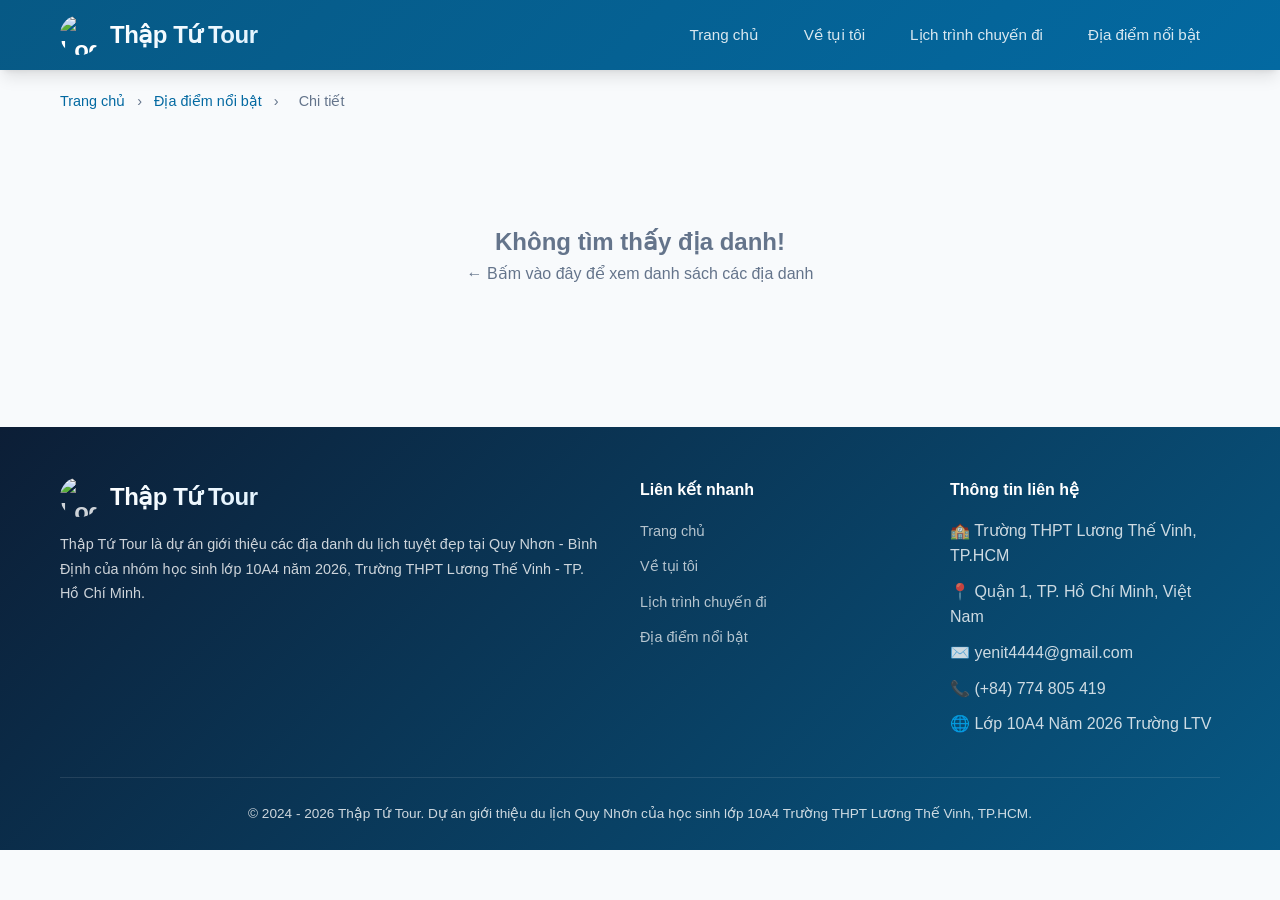
==== tour-detail.html @ 3e5df719 "feat(ui): restore exact original 104tour.vercel.app ocean landing page" ====
<!DOCTYPE html>
<html lang="vi">
<head>
  <meta charset="UTF-8">
  <meta name="viewport" content="width=device-width, initial-scale=1.0">
  <title>Thập Tứ Tour - Giới Thiệu Địa Danh Quy Nhơn</title>
  <link rel="icon" type="image/svg+xml" href="favicon.svg">
  <link rel="icon" type="image/png" href="logo.png">
  <link rel="stylesheet" href="css/style.css">
</head>
<body>

  <!-- ===== THANH TIẾN TRÌNH CUỘN TRANG ===== -->
  <div class="scroll-progress-bar" id="scrollProgress"></div>

  <!-- ===== CON TRỎ CHUỘT TƯƠNG TÁC (MAGIC CURSOR) ===== -->
  <div class="cursor-dot" id="cursorDot"></div>
  <div class="cursor-ring" id="cursorRing"></div>

  <!-- ===== HEADER ===== -->
  <header class="header">
    <div class="container">
      <a href="index.html" class="logo">
        <img src="logo.png" alt="Logo Thập Tứ Tour" class="logo-image">
        <span>Thập Tứ Tour</span>
      </a>
      <button class="hamburger" id="hamburger" aria-label="Menu">
        <span></span><span></span><span></span>
      </button>
      <nav class="nav" id="nav">
        <ul class="nav-list">
          <li><a href="index.html">Trang chủ</a></li>
          <li><a href="index.html#ve-tui-toi">Về tụi tôi</a></li>
          <li><a href="index.html#lich-trinh">Lịch trình chuyến đi</a></li>
          <li><a href="index.html#dia-diem">Địa điểm nổi bật</a></li>
        </ul>
      </nav>
    </div>
  </header>

  <!-- ===== BREADCRUMB ===== -->
  <div class="breadcrumb">
    <div class="container">
      <a href="index.html">Trang chủ</a>
      <span>›</span>
      <a href="index.html#dia-diem">Địa điểm nổi bật</a>
      <span>›</span>
      <span id="breadcrumbName">Chi tiết</span>
    </div>
  </div>

  <!-- ===== NỘI DUNG GIỚI THIỆU ĐỊA DANH ===== -->
  <article class="place-detail-article">
    <div class="container">
      <div id="tourDetailMain">
        <!-- Render bài viết giới thiệu bằng JS -->
      </div>
    </div>
  </article>

  <!-- ===== FOOTER ===== -->
  <footer class="footer">
    <div class="container">
      <div class="footer-grid">
        <div class="footer-about">
          <div class="logo">
            <img src="logo.png" alt="Logo Thập Tứ Tour" class="logo-image">
            <span>Thập Tứ Tour</span>
          </div>
          <p>
            Thập Tứ Tour là dự án giới thiệu các địa danh du lịch tuyệt đẹp tại Quy Nhơn - Bình Định của nhóm học sinh lớp 10A4 năm 2026, Trường THPT Lương Thế Vinh - TP. Hồ Chí Minh.
          </p>
        </div>
        <div>
          <h3>Liên kết nhanh</h3>
          <ul class="footer-links">
            <li><a href="index.html">Trang chủ</a></li>
            <li><a href="index.html#ve-tui-toi">Về tụi tôi</a></li>
            <li><a href="index.html#lich-trinh">Lịch trình chuyến đi</a></li>
            <li><a href="index.html#dia-diem">Địa điểm nổi bật</a></li>
          </ul>
        </div>
        <div>
          <h3>Thông tin liên hệ</h3>
          <ul class="footer-links">
            <li>🏫 Trường THPT Lương Thế Vinh, TP.HCM</li>
            <li>📍 Quận 1, TP. Hồ Chí Minh, Việt Nam</li>
            <li>✉️ yenit4444@gmail.com</li>
            <li>📞 (+84) 774 805 419</li>
            <li>🌐 Lớp 10A4 Năm 2026 Trường LTV</li>
          </ul>
        </div>
      </div>
      <div class="footer-bottom">
        <p>© 2024 - 2026 Thập Tứ Tour. Dự án giới thiệu du lịch Quy Nhơn của học sinh lớp 10A4 Trường THPT Lương Thế Vinh, TP.HCM.</p>
      </div>
    </div>
  </footer>

  <button class="back-to-top" id="backToTop">↑</button>

  <script src="js/tours.js"></script>
  <script src="js/main.js"></script>
</body>
</html>
---- css/style.css ----
/* ===================================================
   style.css - Giao diện website tour du lịch
   Tông màu: Xanh biển (#0369a1, #0ea5e9, #e0f2fe)
   Responsive: Mobile, Tablet, Desktop
   =================================================== */

/* === RESET & BASE === */
* {
  margin: 0;
  padding: 0;
  box-sizing: border-box;
}

:root {
  --primary: #0369a1;
  --primary-dark: #075985;
  --primary-light: #0ea5e9;
  --primary-bg: #e0f2fe;
  --accent: #f59e0b;
  --accent-hover: #d97706;
  --text: #1e293b;
  --text-light: #64748b;
  --white: #ffffff;
  --gray-50: #f8fafc;
  --gray-100: #f1f5f9;
  --gray-200: #e2e8f0;
  --gray-300: #cbd5e1;
  --shadow: 0 4px 6px -1px rgba(0,0,0,0.1), 0 2px 4px -2px rgba(0,0,0,0.1);
  --shadow-lg: 0 10px 15px -3px rgba(0,0,0,0.1), 0 4px 6px -4px rgba(0,0,0,0.1);
  --shadow-xl: 0 20px 25px -5px rgba(0,0,0,0.1), 0 8px 10px -6px rgba(0,0,0,0.1);
  --radius: 12px;
  --radius-sm: 8px;
  --transition: all 0.3s ease;
}

html {
  scroll-behavior: smooth;
}

body {
  font-family: 'Segoe UI', Tahoma, Geneva, Verdana, sans-serif;
  color: var(--text);
  background-color: var(--gray-50);
  line-height: 1.6;
}

a {
  text-decoration: none;
  color: inherit;
}

img {
  max-width: 100%;
  display: block;
}

.container {
  max-width: 1200px;
  margin: 0 auto;
  padding: 0 20px;
}

/* === HEADER === */
.header {
  background: linear-gradient(135deg, var(--primary-dark), var(--primary));
  color: var(--white);
  position: sticky;
  top: 0;
  z-index: 1000;
  box-shadow: var(--shadow-lg);
}

.header .container {
  display: flex;
  justify-content: space-between;
  align-items: center;
  padding-top: 0;
  padding-bottom: 0;
  height: 70px;
}

.logo {
  display: flex;
  align-items: center;
  gap: 10px;
  font-size: 1.5rem;
  font-weight: 800;
  letter-spacing: -0.5px;
}

.logo-icon {
  font-size: 2rem;
}

.logo span {
  background: linear-gradient(135deg, var(--white), var(--primary-bg));
  -webkit-background-clip: text;
  -webkit-text-fill-color: transparent;
  background-clip: text;
}

/* Navigation */
.nav {
  display: flex;
  align-items: center;
}

.nav-list {
  display: flex;
  list-style: none;
  gap: 5px;
}

.nav-list a {
  display: block;
  padding: 10px 20px;
  color: rgba(255,255,255,0.85);
  font-weight: 500;
  border-radius: var(--radius-sm);
  transition: var(--transition);
  font-size: 0.95rem;
}

.nav-list a:hover,
.nav-list a.active {
  color: var(--white);
  background: rgba(255,255,255,0.15);
}

/* Hamburger menu (mobile) */
.hamburger {
  display: none;
  flex-direction: column;
  gap: 5px;
  cursor: pointer;
  padding: 5px;
  background: none;
  border: none;
}

.hamburger span {
  display: block;
  width: 25px;
  height: 3px;
  background: var(--white);
  border-radius: 3px;
  transition: var(--transition);
}

.hamburger.active span:nth-child(1) {
  transform: rotate(45deg) translate(5px, 6px);
}

.hamburger.active span:nth-child(2) {
  opacity: 0;
}

.hamburger.active span:nth-child(3) {
  transform: rotate(-45deg) translate(5px, -6px);
}

/* === BANNER / HERO === */
.hero {
  background: linear-gradient(135deg, rgba(3,105,161,0.85), rgba(14,165,233,0.75)),
              url('../hero-bg.jpg'), url('https://images.unsplash.com/photo-1507525428034-b723cf961d3e?w=1600&q=80') center/cover no-repeat;
  color: var(--white);
  text-align: center;
  padding: 100px 20px;
  min-height: 500px;
  display: flex;
  align-items: center;
  justify-content: center;
}

.hero-content {
  max-width: 700px;
}

.hero h1 {
  font-size: 3rem;
  font-weight: 800;
  margin-bottom: 20px;
  line-height: 1.2;
  text-shadow: 0 2px 10px rgba(0,0,0,0.2);
}

.hero p {
  font-size: 1.2rem;
  margin-bottom: 35px;
  opacity: 0.95;
  line-height: 1.7;
}

.hero-btn {
  display: inline-block;
  padding: 16px 40px;
  background: var(--accent);
  color: var(--white);
  font-size: 1.1rem;
  font-weight: 700;
  border-radius: 50px;
  transition: var(--transition);
  box-shadow: 0 4px 15px rgba(245,158,11,0.4);
}

.hero-btn:hover {
  background: var(--accent-hover);
  transform: translateY(-2px);
  box-shadow: 0 6px 20px rgba(245,158,11,0.5);
}

/* === DANH MỤC TOUR === */
.categories {
  padding: 95px 0 40px;
  background: var(--gray-50);
  border-top: none;
}

.section-title {
  text-align: center;
  margin-bottom: 50px;
}

.section-title h2 {
  font-size: 2.1rem;
  font-weight: 800;
  color: var(--primary-dark);
  margin-bottom: 12px;
  letter-spacing: -0.5px;
}

.section-title p {
  color: var(--text-light);
  font-size: 1.05rem;
  max-width: 650px;
  margin: 0 auto;
}

.category-grid {
  display: grid;
  grid-template-columns: repeat(4, 1fr);
  gap: 20px;
}

.category-card {
  background: var(--white);
  border: 2px solid var(--gray-200);
  border-radius: var(--radius);
  padding: 26px 18px;
  text-align: center;
  cursor: pointer;
  transition: background-color 0.25s ease, border-color 0.25s ease, box-shadow 0.25s ease;
  position: relative;
  overflow: hidden;
  display: flex;
  flex-direction: column;
  align-items: center;
  justify-content: center;
  user-select: none;
}

.category-card:hover {
  border-color: #38bdf8;
  background: #f8fafc;
  box-shadow: 0 10px 25px -5px rgba(14, 165, 233, 0.18);
}

.category-card.active {
  border-color: var(--primary);
  background: linear-gradient(145deg, #f0f9ff, #e0f2fe);
  box-shadow: 0 10px 25px -5px rgba(3, 105, 161, 0.25);
}

.category-card.active::after {
  content: '✓';
  position: absolute;
  top: 10px;
  right: 12px;
  background: var(--primary);
  color: #fff;
  width: 22px;
  height: 22px;
  border-radius: 50%;
  font-size: 0.75rem;
  font-weight: 800;
  display: flex;
  align-items: center;
  justify-content: center;
  box-shadow: 0 2px 6px rgba(3, 105, 161, 0.3);
}

.category-card .cat-icon-wrap {
  width: 56px;
  height: 56px;
  border-radius: 50%;
  background: var(--gray-100);
  display: flex;
  align-items: center;
  justify-content: center;
  margin: 0 auto 12px;
  transition: transform 0.3s cubic-bezier(0.16, 1, 0.3, 1), background-color 0.3s ease;
}

.category-card:hover .cat-icon-wrap,
.category-card.active .cat-icon-wrap {
  transform: scale(1.15);
  background: #e0f2fe;
}

.category-card .cat-icon {
  font-size: 2.2rem;
  display: block;
  line-height: 1;
}

.category-card .cat-name {
  font-weight: 700;
  color: var(--text);
  font-size: 1.05rem;
  display: block;
  margin-bottom: 6px;
  transition: color 0.2s ease;
}

.category-card.active .cat-name,
.category-card:hover .cat-name {
  color: var(--primary-dark);
}

.category-card .cat-count {
  display: inline-block;
  font-size: 0.8rem;
  font-weight: 600;
  color: var(--text-light);
  background: var(--gray-100);
  padding: 3px 12px;
  border-radius: 20px;
  transition: all 0.25s ease;
}

.category-card:hover .cat-count,
.category-card.active .cat-count {
  background: rgba(3, 105, 161, 0.15);
  color: var(--primary-dark);
  font-weight: 700;
}

/* Badge hiển thị trạng thái lọc */
.active-filter-badge-wrap {
  margin-top: 15px;
  display: none;
}

.filter-pill {
  display: inline-flex;
  align-items: center;
  gap: 12px;
  background: #f0f9ff;
  border: 1.5px solid #38bdf8;
  color: var(--primary-dark);
  padding: 8px 18px;
  border-radius: 30px;
  font-size: 0.9rem;
  box-shadow: 0 4px 12px rgba(14, 165, 233, 0.12);
  animation: modalSlideIn 0.25s ease;
}

.filter-pill strong {
  color: var(--primary);
}

.btn-clear-filter {
  background: var(--primary);
  color: #fff;
  border: none;
  padding: 4px 12px;
  border-radius: 20px;
  font-size: 0.78rem;
  font-weight: 700;
  cursor: pointer;
  transition: background-color 0.2s ease, transform 0.2s ease;
}

.btn-clear-filter:hover {
  background: var(--primary-dark);
  transform: scale(1.05);
}

/* === TÌM KIẾM & LỌC === */
.search-filter {
  padding: 0 0 40px;
}

.search-filter-bar {
  display: flex;
  gap: 15px;
  background: var(--white);
  padding: 20px 25px;
  border-radius: var(--radius);
  box-shadow: var(--shadow);
  flex-wrap: wrap;
}

.search-input-wrap {
  flex: 1;
  min-width: 250px;
  position: relative;
}

.search-input-wrap input {
  width: 100%;
  padding: 14px 20px 14px 48px;
  border: 2px solid var(--gray-200);
  border-radius: var(--radius-sm);
  font-size: 1rem;
  transition: var(--transition);
  outline: none;
}

.search-input-wrap input:focus {
  border-color: var(--primary-light);
  box-shadow: 0 0 0 3px rgba(14,165,233,0.15);
}

.search-input-wrap .search-icon {
  position: absolute;
  left: 16px;
  top: 50%;
  transform: translateY(-50%);
  font-size: 1.2rem;
  color: var(--text-light);
}

.price-filter {
  min-width: 200px;
}

.price-filter select {
  width: 100%;
  padding: 14px 20px;
  border: 2px solid var(--gray-200);
  border-radius: var(--radius-sm);
  font-size: 1rem;
  background: var(--white);
  cursor: pointer;
  outline: none;
  transition: var(--transition);
  appearance: none;
  -webkit-appearance: none;
  background-image: url("data:image/svg+xml,%3Csvg xmlns='http://www.w3.org/2000/svg' width='12' height='12' fill='%2364748b' viewBox='0 0 16 16'%3E%3Cpath d='M8 11L3 6h10l-5 5z'/%3E%3C/svg%3E");
  background-repeat: no-repeat;
  background-position: right 16px center;
}

.price-filter select:focus {
  border-color: var(--primary-light);
  box-shadow: 0 0 0 3px rgba(14,165,233,0.15);
}

/* === DANH SÁCH TOUR (CARDS) === */
.tours-section {
  padding: 10px 0 110px;
}

.tour-grid {
  display: grid;
  grid-template-columns: repeat(auto-fill, minmax(280px, 1fr));
  gap: 25px;
}

.tour-card {
  background: var(--white);
  border-radius: var(--radius);
  overflow: hidden;
  box-shadow: var(--shadow);
  transition: var(--transition);
  cursor: pointer;
}

.tour-card:hover {
  transform: translateY(-8px);
  box-shadow: var(--shadow-xl);
}

.tour-card-img {
  position: relative;
  height: 200px;
  overflow: hidden;
}

.tour-card-img img {
  width: 100%;
  height: 100%;
  object-fit: cover;
  transition: transform 0.5s ease;
}

.tour-card:hover .tour-card-img img {
  transform: scale(1.08);
}

.tour-card-badge {
  position: absolute;
  top: 12px;
  left: 12px;
  background: var(--primary);
  color: var(--white);
  padding: 5px 14px;
  border-radius: 50px;
  font-size: 0.8rem;
  font-weight: 600;
}

.tour-card-body {
  padding: 20px;
}

.tour-card-body h3 {
  font-size: 1.1rem;
  font-weight: 700;
  margin-bottom: 10px;
  color: var(--text);
  line-height: 1.4;
  display: -webkit-box;
  -webkit-line-clamp: 2;
  -webkit-box-orient: vertical;
  overflow: hidden;
}

.tour-card-info {
  display: flex;
  flex-direction: column;
  gap: 6px;
  margin-bottom: 15px;
  font-size: 0.9rem;
  color: var(--text-light);
}

.tour-card-info span {
  display: flex;
  align-items: center;
  gap: 6px;
}

.tour-tags {
  display: flex;
  flex-wrap: wrap;
  gap: 6px;
  margin-bottom: 14px;
}

.tour-tag-pill {
  background: var(--primary-bg);
  color: var(--primary-dark);
  font-size: 0.75rem;
  font-weight: 600;
  padding: 3px 9px;
  border-radius: 50px;
}

.tour-card-footer {
  display: flex;
  justify-content: center;
  align-items: center;
  padding-top: 12px;
  border-top: 1px solid var(--gray-100);
}

.btn-detail {
  padding: 8px 20px;
  background: var(--primary);
  color: var(--white);
  border: none;
  border-radius: 50px;
  font-size: 0.85rem;
  font-weight: 600;
  cursor: pointer;
  transition: var(--transition);
}

.btn-detail-full {
  width: 100%;
  padding: 10px 18px;
  text-align: center;
  font-size: 0.92rem;
  font-weight: 700;
}

.btn-detail:hover {
  background: var(--primary-dark);
}

/* Không tìm thấy tour */
.no-tours {
  grid-column: 1 / -1;
  text-align: center;
  padding: 60px 20px;
  color: var(--text-light);
}

.no-tours .no-tours-icon {
  font-size: 4rem;
  margin-bottom: 15px;
  display: block;
}

/* === TRANG CHI TIẾT TOUR === */
.tour-detail {
  padding: 40px 0 80px;
}

.tour-detail-grid {
  display: grid;
  grid-template-columns: 1fr 380px;
  gap: 40px;
  align-items: start;
}

/* Phần trái - Thông tin tour */
.tour-detail-main .tour-hero-img {
  width: 100%;
  height: 280px;
  object-fit: cover;
  border-radius: var(--radius);
  margin-bottom: 20px;
}

.tour-detail-main h1 {
  font-size: 1.8rem;
  font-weight: 800;
  color: var(--text);
  margin-bottom: 15px;
}

.tour-meta {
  display: flex;
  gap: 25px;
  margin-bottom: 25px;
  flex-wrap: wrap;
}

.tour-meta span {
  display: flex;
  align-items: center;
  gap: 6px;
  color: var(--text-light);
  font-size: 0.95rem;
}

.tour-description {
  font-size: 1.05rem;
  line-height: 1.8;
  color: var(--text);
  margin-bottom: 40px;
  padding: 25px;
  background: var(--primary-bg);
  border-radius: var(--radius-sm);
  border-left: 4px solid var(--primary);
}

/* Lịch trình */
.itinerary {
  margin-bottom: 40px;
}

.itinerary h2,
.includes-excludes h2 {
  font-size: 1.4rem;
  font-weight: 700;
  color: var(--primary-dark);
  margin-bottom: 20px;
  padding-bottom: 10px;
  border-bottom: 2px solid var(--primary-bg);
}

.itinerary-item {
  display: flex;
  gap: 20px;
  margin-bottom: 20px;
  padding: 20px;
  background: var(--white);
  border-radius: var(--radius-sm);
  box-shadow: var(--shadow);
  transition: var(--transition);
}

.itinerary-item:hover {
  box-shadow: var(--shadow-lg);
}

.itinerary-day {
  min-width: 60px;
  height: 60px;
  background: linear-gradient(135deg, var(--primary), var(--primary-light));
  color: var(--white);
  display: flex;
  flex-direction: column;
  align-items: center;
  justify-content: center;
  border-radius: var(--radius-sm);
  font-weight: 700;
}

.itinerary-day small {
  font-size: 0.65rem;
  text-transform: uppercase;
  font-weight: 400;
}

.itinerary-day span {
  font-size: 1.3rem;
  line-height: 1;
}

.itinerary-content h3 {
  font-size: 1.05rem;
  font-weight: 600;
  color: var(--text);
  margin-bottom: 6px;
}

.itinerary-content p {
  font-size: 0.9rem;
  color: var(--text-light);
  line-height: 1.6;
}

/* Bao gồm / Không bao gồm */
.includes-excludes {
  display: grid;
  grid-template-columns: 1fr 1fr;
  gap: 25px;
  margin-bottom: 30px;
}

.includes-box, .excludes-box {
  padding: 20px;
  border-radius: var(--radius-sm);
}

.includes-box {
  background: #ecfdf5;
  border: 1px solid #a7f3d0;
}

.excludes-box {
  background: #fef2f2;
  border: 1px solid #fecaca;
}

.includes-box h3 {
  color: #065f46;
  margin-bottom: 12px;
  font-size: 1rem;
}

.excludes-box h3 {
  color: #991b1b;
  margin-bottom: 12px;
  font-size: 1rem;
}

.includes-box ul, .excludes-box ul {
  list-style: none;
  font-size: 0.9rem;
}

.includes-box li, .excludes-box li {
  padding: 5px 0;
  display: flex;
  align-items: flex-start;
  gap: 8px;
  line-height: 1.5;
}

.includes-box li::before {
  content: '✓';
  color: #059669;
  font-weight: 700;
  flex-shrink: 0;
}

.excludes-box li::before {
  content: '✗';
  color: #dc2626;
  font-weight: 700;
  flex-shrink: 0;
}

/* === SIDEBAR ĐẶT TOUR === */
.booking-sidebar {
  position: sticky;
  top: 90px;
  background: var(--white);
  border-radius: var(--radius);
  box-shadow: var(--shadow-lg);
  padding: 20px 24px;
  border: 2px solid var(--gray-200);
}

.booking-sidebar h2 {
  font-size: 1.2rem;
  font-weight: 700;
  color: var(--primary-dark);
  margin-bottom: 4px;
}

.booking-price-display {
  font-size: 1.6rem;
  font-weight: 800;
  color: var(--accent-hover);
  margin-bottom: 15px;
  padding-bottom: 12px;
  border-bottom: 2px solid var(--gray-100);
}

.booking-price-display small {
  font-size: 0.85rem;
  font-weight: 400;
  color: var(--text-light);
}

.booking-field {
  margin-bottom: 14px;
}

.booking-field label {
  display: block;
  font-weight: 600;
  margin-bottom: 6px;
  color: var(--text);
  font-size: 0.88rem;
}

.booking-field input[type="date"] {
  width: 100%;
  padding: 10px 14px;
  border: 2px solid var(--gray-200);
  border-radius: var(--radius-sm);
  font-size: 0.95rem;
  outline: none;
  transition: var(--transition);
}

.booking-field input[type="date"]:focus {
  border-color: var(--primary-light);
  box-shadow: 0 0 0 3px rgba(14,165,233,0.15);
}

/* Bộ đếm số người */
.counter-group {
  margin-bottom: 15px;
}

.counter-row {
  display: flex;
  justify-content: space-between;
  align-items: center;
  padding: 8px 0;
  border-bottom: 1px solid var(--gray-100);
}

.counter-row:last-child {
  border-bottom: none;
}

.counter-label {
  font-size: 0.88rem;
}

.counter-label strong {
  display: block;
  color: var(--text);
}

.counter-label small {
  color: var(--text-light);
  font-size: 0.78rem;
}

.counter-controls {
  display: flex;
  align-items: center;
  gap: 10px;
}

.counter-btn {
  width: 32px;
  height: 32px;
  border: 2px solid var(--gray-200);
  background: var(--white);
  border-radius: 50%;
  font-size: 1.1rem;
  font-weight: 600;
  cursor: pointer;
  display: flex;
  align-items: center;
  justify-content: center;
  transition: var(--transition);
  color: var(--primary);
}

.counter-btn:hover:not(:disabled) {
  background: var(--primary);
  color: var(--white);
  border-color: var(--primary);
}

.counter-btn:disabled {
  opacity: 0.4;
  cursor: not-allowed;
}

.counter-value {
  font-size: 1rem;
  font-weight: 700;
  min-width: 20px;
  text-align: center;
}

/* Tổng tiền */
.booking-total {
  background: var(--primary-bg);
  border-radius: var(--radius-sm);
  padding: 12px 16px;
  margin-bottom: 12px;
}

.total-row {
  display: flex;
  justify-content: space-between;
  margin-bottom: 6px;
  font-size: 0.88rem;
  color: var(--text-light);
}

.total-row.grand-total {
  font-size: 1.1rem;
  font-weight: 800;
  color: var(--accent-hover);
  padding-top: 8px;
  border-top: 2px solid var(--primary-light);
  margin-top: 8px;
  margin-bottom: 0;
}

.limit-note {
  font-size: 0.78rem;
  color: var(--text-light);
  text-align: center;
  margin-bottom: 10px;
  font-style: italic;
}

.btn-book {
  width: 100%;
  padding: 13px;
  background: linear-gradient(135deg, var(--accent), var(--accent-hover));
  color: var(--white);
  border: none;
  border-radius: var(--radius-sm);
  font-size: 1.05rem;
  font-weight: 700;
  cursor: pointer;
  transition: var(--transition);
  box-shadow: 0 4px 15px rgba(245,158,11,0.3);
}

.btn-book:hover {
  transform: translateY(-2px);
  box-shadow: 0 6px 20px rgba(245,158,11,0.4);
}

/* === MODAL ĐẶT TOUR === */
.modal-overlay {
  display: none;
  position: fixed;
  top: 0;
  left: 0;
  right: 0;
  bottom: 0;
  background: rgba(0,0,0,0.6);
  z-index: 2000;
  align-items: center;
  justify-content: center;
  padding: 20px;
  backdrop-filter: blur(4px);
}

.modal-overlay.show {
  display: flex;
}

.modal {
  background: var(--white);
  border-radius: var(--radius);
  width: 100%;
  max-width: 550px;
  max-height: 90vh;
  overflow-y: auto;
  box-shadow: var(--shadow-xl);
  animation: modalSlideIn 0.3s ease;
}

@keyframes modalSlideIn {
  from {
    opacity: 0;
    transform: translateY(-30px) scale(0.95);
  }
  to {
    opacity: 1;
    transform: translateY(0) scale(1);
  }
}

.modal-header {
  display: flex;
  justify-content: space-between;
  align-items: center;
  padding: 25px 30px;
  border-bottom: 1px solid var(--gray-200);
}

.modal-header h2 {
  font-size: 1.3rem;
  font-weight: 700;
  color: var(--primary-dark);
}

.modal-close {
  width: 36px;
  height: 36px;
  border: none;
  background: var(--gray-100);
  border-radius: 50%;
  font-size: 1.3rem;
  cursor: pointer;
  display: flex;
  align-items: center;
  justify-content: center;
  transition: var(--transition);
  color: var(--text-light);
}

.modal-close:hover {
  background: var(--gray-200);
  color: var(--text);
}

.modal-body {
  padding: 30px;
}

.form-group {
  margin-bottom: 20px;
}

.form-group label {
  display: block;
  font-weight: 600;
  margin-bottom: 6px;
  color: var(--text);
  font-size: 0.9rem;
}

.form-group label .required {
  color: #dc2626;
}

.form-group input,
.form-group textarea {
  width: 100%;
  padding: 12px 16px;
  border: 2px solid var(--gray-200);
  border-radius: var(--radius-sm);
  font-size: 1rem;
  outline: none;
  transition: var(--transition);
  font-family: inherit;
}

.form-group input:focus,
.form-group textarea:focus {
  border-color: var(--primary-light);
  box-shadow: 0 0 0 3px rgba(14,165,233,0.15);
}

.form-group textarea {
  resize: vertical;
  min-height: 80px;
}

.form-group .error-msg {
  color: #dc2626;
  font-size: 0.8rem;
  margin-top: 4px;
  display: none;
}

.form-group.error input,
.form-group.error textarea {
  border-color: #dc2626;
}

.form-group.error .error-msg {
  display: block;
}

.btn-submit {
  width: 100%;
  padding: 15px;
  background: linear-gradient(135deg, var(--primary), var(--primary-dark));
  color: var(--white);
  border: none;
  border-radius: var(--radius-sm);
  font-size: 1.05rem;
  font-weight: 700;
  cursor: pointer;
  transition: var(--transition);
}

.btn-submit:hover {
  box-shadow: 0 4px 15px rgba(3,105,161,0.4);
}

/* === MODAL THÀNH CÔNG === */
.success-modal .modal-body {
  text-align: center;
}

.success-icon {
  font-size: 4rem;
  margin-bottom: 15px;
  display: block;
}

.success-modal h3 {
  font-size: 1.4rem;
  color: #059669;
  margin-bottom: 20px;
}

.booking-summary {
  background: var(--gray-50);
  border-radius: var(--radius-sm);
  padding: 20px;
  text-align: left;
  margin-bottom: 25px;
}

.booking-summary .summary-row {
  display: flex;
  justify-content: space-between;
  padding: 8px 0;
  border-bottom: 1px solid var(--gray-200);
  font-size: 0.9rem;
}

.booking-summary .summary-row:last-child {
  border-bottom: none;
  font-weight: 700;
  color: var(--accent-hover);
  font-size: 1.05rem;
  padding-top: 12px;
}

.booking-summary .summary-row span:first-child {
  color: var(--text-light);
}

.btn-close-success {
  padding: 12px 40px;
  background: var(--primary);
  color: var(--white);
  border: none;
  border-radius: 50px;
  font-size: 1rem;
  font-weight: 600;
  cursor: pointer;
  transition: var(--transition);
}

.btn-close-success:hover {
  background: var(--primary-dark);
}

/* === TRANG LIÊN HỆ === */
.contact-section {
  padding: 60px 0 80px;
}

.contact-grid {
  display: grid;
  grid-template-columns: 1fr 1fr;
  gap: 40px;
}

.contact-info {
  background: linear-gradient(135deg, var(--primary-dark), var(--primary));
  color: var(--white);
  padding: 40px;
  border-radius: var(--radius);
}

.contact-info h2 {
  font-size: 1.6rem;
  margin-bottom: 15px;
}

.contact-info > p {
  opacity: 0.9;
  margin-bottom: 30px;
  line-height: 1.7;
}

.contact-item {
  display: flex;
  gap: 15px;
  margin-bottom: 25px;
  align-items: flex-start;
}

.contact-item .contact-icon {
  font-size: 1.5rem;
  min-width: 30px;
  text-align: center;
}

.contact-item h4 {
  font-size: 0.9rem;
  margin-bottom: 4px;
  opacity: 0.8;
}

.contact-item p {
  font-size: 1rem;
}

.contact-form-wrap {
  background: var(--white);
  padding: 40px;
  border-radius: var(--radius);
  box-shadow: var(--shadow-lg);
}

.contact-form-wrap h2 {
  font-size: 1.4rem;
  font-weight: 700;
  color: var(--primary-dark);
  margin-bottom: 25px;
}

.contact-form .form-group input,
.contact-form .form-group textarea {
  background: var(--gray-50);
}

.contact-form .btn-submit {
  margin-top: 10px;
}

/* === FOOTER === */
.footer {
  background: linear-gradient(135deg, #0c1e36, var(--primary-dark));
  color: rgba(255,255,255,0.8);
  padding: 50px 0 25px;
}

.footer-grid {
  display: grid;
  grid-template-columns: 2fr 1fr 1fr;
  gap: 40px;
  margin-bottom: 30px;
}

.footer-about .logo {
  margin-bottom: 15px;
}

.footer-about p {
  line-height: 1.7;
  font-size: 0.9rem;
}

.footer h3 {
  font-size: 1rem;
  font-weight: 700;
  color: var(--white);
  margin-bottom: 15px;
}

.footer-links {
  list-style: none;
}

.footer-links li {
  margin-bottom: 10px;
}

.footer-links a {
  color: rgba(255,255,255,0.7);
  transition: var(--transition);
  font-size: 0.9rem;
}

.footer-links a:hover {
  color: var(--white);
  padding-left: 5px;
}

.footer-bottom {
  text-align: center;
  padding-top: 25px;
  border-top: 1px solid rgba(255,255,255,0.1);
  font-size: 0.85rem;
}

/* === BREADCRUMB === */
.breadcrumb {
  padding: 20px 0;
  font-size: 0.9rem;
  color: var(--text-light);
}

.breadcrumb a {
  color: var(--primary);
  transition: var(--transition);
}

.breadcrumb a:hover {
  color: var(--primary-dark);
}

.breadcrumb span {
  margin: 0 8px;
}

/* === BACK TO TOP === */
.back-to-top {
  position: fixed;
  bottom: 30px;
  right: 30px;
  width: 48px;
  height: 48px;
  background: var(--primary);
  color: var(--white);
  border: none;
  border-radius: 50%;
  font-size: 1.3rem;
  cursor: pointer;
  display: none;
  align-items: center;
  justify-content: center;
  box-shadow: var(--shadow-lg);
  transition: var(--transition);
  z-index: 999;
}

.back-to-top.show {
  display: flex;
}

.back-to-top:hover {
  background: var(--primary-dark);
  transform: translateY(-3px);
}

/* === RESPONSIVE DESIGN === */

/* Tablet */
@media (max-width: 1024px) {
  .tour-detail-grid {
    grid-template-columns: 1fr;
  }

  .booking-sidebar {
    position: static;
  }

  .footer-grid {
    grid-template-columns: 1fr 1fr;
  }
}

@media (max-width: 768px) {
  /* Header mobile */
  .hamburger {
    display: flex;
  }

  .nav {
    position: fixed;
    top: 70px;
    left: 0;
    right: 0;
    background: var(--primary-dark);
    padding: 20px;
    transform: translateX(100%);
    transition: var(--transition);
    box-shadow: var(--shadow-xl);
  }

  .nav.open {
    transform: translateX(0);
  }

  .nav-list {
    flex-direction: column;
    gap: 5px;
  }

  .nav-list a {
    padding: 12px 20px;
  }

  /* Hero */
  .hero {
    padding: 60px 20px;
    min-height: 400px;
  }

  .hero h1 {
    font-size: 2rem;
  }

  .hero p {
    font-size: 1rem;
  }

  /* Categories */
  .category-grid {
    grid-template-columns: repeat(2, 1fr);
  }

  /* Search */
  .search-filter-bar {
    flex-direction: column;
  }

  .search-input-wrap {
    min-width: 100%;
  }

  /* Tour cards */
  .tour-grid {
    grid-template-columns: repeat(auto-fill, minmax(250px, 1fr));
  }

  /* Includes/Excludes */
  .includes-excludes {
    grid-template-columns: 1fr;
  }

  /* Contact */
  .contact-grid {
    grid-template-columns: 1fr;
  }

  /* Footer */
  .footer-grid {
    grid-template-columns: 1fr;
    gap: 25px;
  }

  /* Detail */
  .tour-detail-main h1 {
    font-size: 1.5rem;
  }

  .tour-meta {
    gap: 12px;
  }
}

@media (max-width: 480px) {
  .hero h1 {
    font-size: 1.6rem;
  }

  .hero-btn {
    padding: 14px 30px;
    font-size: 1rem;
  }

  .tour-grid {
    grid-template-columns: 1fr;
  }

  .category-grid {
    grid-template-columns: repeat(2, 1fr);
    gap: 10px;
  }

  .category-card {
    padding: 20px 10px;
  }

  .booking-sidebar {
    padding: 20px;
  }

  .modal {
    margin: 10px;
  }

  .modal-body {
    padding: 20px;
  }

  .itinerary-item {
    flex-direction: column;
    gap: 10px;
  }

  .tour-detail-main .tour-hero-img {
    height: 250px;
  }
}

/* === DỰ ÁN HỌC SINH THPT LƯƠNG THẾ VINH === */
.project-badge-pill {
  display: inline-flex;
  align-items: center;
  gap: 8px;
  background: rgba(255, 255, 255, 0.18);
  border: 1px solid rgba(255, 255, 255, 0.4);
  color: #fff;
  padding: 8px 18px;
  border-radius: 50px;
  font-size: 0.9rem;
  font-weight: 600;
  margin-bottom: 20px;
  backdrop-filter: blur(5px);
  text-transform: uppercase;
  letter-spacing: 0.5px;
}

.hero-buttons {
  display: flex;
  gap: 15px;
  justify-content: center;
  flex-wrap: wrap;
}

.hero-btn-outline {
  display: inline-block;
  padding: 16px 36px;
  background: rgba(255, 255, 255, 0.15);
  color: var(--white);
  border: 2px solid rgba(255, 255, 255, 0.8);
  font-size: 1.1rem;
  font-weight: 700;
  border-radius: 50px;
  transition: var(--transition);
  backdrop-filter: blur(4px);
}

.hero-btn-outline:hover {
  background: var(--white);
  color: var(--primary-dark);
  transform: translateY(-2px);
}

/* === SECTION: VỀ TỤI TÔI === */
.about-us-section {
  padding: 95px 0 70px;
  background: linear-gradient(180deg, var(--gray-50) 0%, var(--primary-bg) 100%);
  position: relative;
}

.section-divider-curve {
  width: 100%;
  overflow: hidden;
  line-height: 0;
  background: var(--primary-bg);
  margin-top: -1px;
  margin-bottom: -1px;
}

.section-divider-curve svg {
  position: relative;
  display: block;
  width: calc(100% + 1.3px);
  height: 55px;
}

.about-us-card {
  background: var(--white);
  border-radius: var(--radius);
  padding: 45px;
  box-shadow: var(--shadow-xl);
  border: 1px solid var(--gray-200);
  display: grid;
  grid-template-columns: 1.25fr 1fr;
  gap: 40px;
  align-items: center;
}

.about-us-content .school-tag {
  display: inline-block;
  background: #dbeafe;
  color: #1e40af;
  padding: 6px 14px;
  border-radius: 50px;
  font-size: 0.85rem;
  font-weight: 700;
  margin-bottom: 16px;
}

.about-us-content h3 {
  font-size: 1.8rem;
  color: var(--primary-dark);
  margin-bottom: 15px;
  font-weight: 800;
  line-height: 1.3;
}

.about-us-content p {
  color: #334155;
  margin-bottom: 16px;
  line-height: 1.75;
  font-size: 1rem;
}

.about-stats-grid {
  display: grid;
  grid-template-columns: repeat(3, 1fr);
  gap: 15px;
  margin-top: 25px;
}

.stat-box {
  background: var(--gray-50);
  border: 1px solid var(--gray-200);
  border-radius: var(--radius-sm);
  padding: 16px 12px;
  text-align: center;
}

.stat-number {
  display: block;
  font-size: 1.6rem;
  font-weight: 800;
  color: var(--primary);
  margin-bottom: 4px;
}

.stat-label {
  font-size: 0.82rem;
  color: var(--text-light);
  font-weight: 600;
}

.about-us-info-box {
  background: linear-gradient(135deg, var(--primary-dark), var(--primary));
  color: var(--white);
  padding: 35px 30px;
  border-radius: var(--radius);
  box-shadow: var(--shadow-lg);
}

.about-us-info-box h4 {
  font-size: 1.25rem;
  margin-bottom: 20px;
  border-bottom: 1px solid rgba(255,255,255,0.25);
  padding-bottom: 12px;
  font-weight: 700;
}

.about-us-info-box ul {
  list-style: none;
  font-size: 0.95rem;
}

.about-us-info-box ul li {
  padding: 8px 0;
  border-bottom: 1px dashed rgba(255,255,255,0.15);
  display: flex;
  flex-direction: column;
  gap: 2px;
}

.about-us-info-box ul li:last-child {
  border-bottom: none;
}

.about-us-info-box ul li strong {
  color: #bae6fd;
  font-size: 0.85rem;
  text-transform: uppercase;
}

/* Hộp ảnh toàn cảnh biển đảo Quy Nhơn */
.about-us-image-box {
  position: relative;
  border-radius: var(--radius);
  overflow: hidden;
  box-shadow: var(--shadow-xl);
  border: 1px solid var(--gray-200);
  height: 100%;
  min-height: 350px;
  background: #000;
}

.about-us-img {
  width: 100%;
  height: 100%;
  object-fit: cover;
  display: block;
  transition: transform 0.6s ease;
}

.about-us-image-box:hover .about-us-img {
  transform: scale(1.05);
}

.about-image-caption {
  position: absolute;
  bottom: 0;
  left: 0;
  right: 0;
  background: linear-gradient(180deg, transparent 0%, rgba(3, 105, 161, 0.88) 100%);
  color: var(--white);
  padding: 24px 18px 14px;
  font-size: 0.92rem;
  font-weight: 600;
  text-align: center;
  backdrop-filter: blur(2px);
}

/* === BÀI VIẾT GIỚI THIỆU ĐỊA DANH (PLACE DETAIL) === */
.place-detail-article {
  padding: 30px 0 80px;
}

.place-header {
  background: var(--white);
  border-radius: var(--radius);
  overflow: hidden;
  box-shadow: var(--shadow-lg);
  border: 1px solid var(--gray-200);
  margin-bottom: 30px;
}

.place-image-wrap {
  position: relative;
  height: 440px;
  overflow: hidden;
}

.place-hero-img {
  width: 100%;
  height: 100%;
  object-fit: cover;
}

.place-title-box {
  padding: 30px 35px;
}

.place-title-box h1 {
  font-size: 2.2rem;
  font-weight: 800;
  color: var(--primary-dark);
  margin-bottom: 15px;
  line-height: 1.3;
}

.place-meta {
  display: flex;
  gap: 25px;
  flex-wrap: wrap;
  font-size: 0.95rem;
  color: var(--text-light);
  border-top: 1px solid var(--gray-100);
  padding-top: 15px;
}

.place-meta strong {
  color: var(--text);
}

/* Hộp thông tin nhanh */
.quick-facts-card {
  display: grid;
  grid-template-columns: repeat(3, 1fr);
  gap: 20px;
  margin-bottom: 35px;
}

.fact-item {
  background: var(--white);
  padding: 22px 20px;
  border-radius: var(--radius-sm);
  border: 1px solid var(--gray-200);
  box-shadow: var(--shadow);
  display: flex;
  gap: 15px;
  align-items: center;
}

.fact-icon {
  font-size: 2.2rem;
  background: var(--primary-bg);
  width: 55px;
  height: 55px;
  display: flex;
  align-items: center;
  justify-content: center;
  border-radius: 50%;
  flex-shrink: 0;
}

.fact-item h4 {
  font-size: 0.95rem;
  color: var(--primary-dark);
  margin-bottom: 4px;
}

.fact-item p {
  font-size: 0.85rem;
  color: var(--text-light);
  line-height: 1.4;
}

/* Sections trong bài viết */
.place-section {
  background: var(--white);
  padding: 35px;
  border-radius: var(--radius);
  border: 1px solid var(--gray-200);
  box-shadow: var(--shadow);
  margin-bottom: 30px;
}

.place-section h2 {
  font-size: 1.45rem;
  font-weight: 700;
  color: var(--primary-dark);
  margin-bottom: 20px;
  padding-bottom: 12px;
  border-bottom: 2px solid var(--primary-bg);
}

.place-description {
  font-size: 1.1rem;
  line-height: 1.85;
  color: #334155;
  background: #f0f9ff;
  border-left: 4px solid var(--primary-light);
  padding: 25px;
  border-radius: var(--radius-sm);
}

/* Danh sách lịch trình */
.itinerary-list {
  display: flex;
  flex-direction: column;
  gap: 18px;
}

.itinerary-card {
  display: flex;
  gap: 20px;
  padding: 20px;
  background: var(--gray-50);
  border-radius: var(--radius-sm);
  border: 1px solid var(--gray-200);
  align-items: flex-start;
}

.itinerary-badge {
  min-width: 65px;
  height: 65px;
  background: linear-gradient(135deg, var(--primary), var(--primary-light));
  color: var(--white);
  display: flex;
  flex-direction: column;
  align-items: center;
  justify-content: center;
  border-radius: var(--radius-sm);
  flex-shrink: 0;
}

.itinerary-badge span {
  font-size: 0.7rem;
  text-transform: uppercase;
}

.itinerary-badge strong {
  font-size: 1.4rem;
  line-height: 1;
}

.itinerary-body h3 {
  font-size: 1.1rem;
  color: var(--text);
  margin-bottom: 8px;
}

.itinerary-body p {
  color: #475569;
  line-height: 1.7;
  font-size: 0.95rem;
}

/* Grid bao gồm / tự chuẩn bị */
.includes-excludes-grid {
  display: grid;
  grid-template-columns: 1fr 1fr;
  gap: 25px;
}

.info-card {
  padding: 24px;
  border-radius: var(--radius-sm);
}

.info-includes {
  background: #f0fdf4;
  border: 1px solid #bbf7d0;
}

.info-includes h3 {
  color: #166534;
  font-size: 1.05rem;
  margin-bottom: 14px;
}

.info-excludes {
  background: #fffbeb;
  border: 1px solid #fde68a;
}

.info-excludes h3 {
  color: #92400e;
  font-size: 1.05rem;
  margin-bottom: 14px;
}

.info-card ul {
  list-style: none;
  font-size: 0.92rem;
  color: var(--text);
}

.info-card li {
  padding: 6px 0;
  display: flex;
  align-items: flex-start;
  gap: 10px;
  line-height: 1.5;
}

.info-includes li::before {
  content: '✓';
  color: #16a34a;
  font-weight: 700;
}

.info-excludes li::before {
  content: '✦';
  color: #d97706;
  font-weight: 700;
}

/* Nút quay lại */
.back-action-wrap {
  text-align: center;
  margin: 40px 0;
}

.btn-back-home {
  display: inline-block;
  padding: 14px 35px;
  background: var(--primary);
  color: var(--white);
  border-radius: 50px;
  font-weight: 700;
  font-size: 1rem;
  transition: var(--transition);
  box-shadow: var(--shadow);
}

.btn-back-home:hover {
  background: var(--primary-dark);
  transform: translateY(-2px);
  box-shadow: var(--shadow-lg);
}

/* Gợi ý địa danh khác */
.related-places {
  margin-top: 50px;
}

.related-places h2 {
  font-size: 1.5rem;
  color: var(--primary-dark);
  margin-bottom: 25px;
  text-align: center;
}

.related-grid {
  display: grid;
  grid-template-columns: repeat(3, 1fr);
  gap: 25px;
}

.related-card {
  background: var(--white);
  border-radius: var(--radius);
  overflow: hidden;
  box-shadow: var(--shadow);
  border: 1px solid var(--gray-200);
  cursor: pointer;
  transition: var(--transition);
}

.related-card:hover {
  transform: translateY(-6px);
  box-shadow: var(--shadow-xl);
}

.related-card img {
  width: 100%;
  height: 180px;
  object-fit: cover;
}

.related-body {
  padding: 20px;
}

.related-body h4 {
  font-size: 1.05rem;
  color: var(--text);
  margin-bottom: 8px;
}

.related-body p {
  font-size: 0.85rem;
  color: var(--text-light);
  margin-bottom: 12px;
}

.related-link {
  font-size: 0.85rem;
  font-weight: 700;
  color: var(--primary);
}

/* Logo image */
.logo-image {
  width: 40px;
  height: 40px;
  object-fit: contain;
  border-radius: 50%;
  display: block;
}

/* Responsive */
@media (max-width: 900px) {
  .about-us-card {
    grid-template-columns: 1fr;
    padding: 30px;
  }

  .quick-facts-card {
    grid-template-columns: 1fr;
  }

  .includes-excludes-grid {
    grid-template-columns: 1fr;
  }

  .related-grid {
    grid-template-columns: 1fr;
  }
}

@media (max-width: 600px) {
  .place-image-wrap {
    height: 250px;
  }

  .place-title-box h1 {
    font-size: 1.6rem;
  }

  .place-title-box {
    padding: 20px;
  }

  .place-section {
    padding: 20px;
  }

  .itinerary-card {
    flex-direction: column;
    gap: 12px;
  }

  .about-stats-grid {
    grid-template-columns: 1fr;
  }
}

/* ===================================================
   TIMELINE UI STYLES - Lịch trình chuyến đi 2 ngày đầu
   =================================================== */

/* === SECTION: LỊCH TRÌNH CHUYẾN ĐI (TIMELINE) === */
.timeline-section {
  padding: 105px 0 95px;
  background: #ffffff;
  position: relative;
  border-top: none;
}

.section-badge {
  display: inline-block;
  padding: 7px 18px;
  background: var(--primary-bg);
  color: var(--primary);
  font-size: 0.85rem;
  font-weight: 700;
  border-radius: 50px;
  margin-bottom: 14px;
  letter-spacing: 0.5px;
  text-transform: uppercase;
  border: 1px solid rgba(14, 165, 233, 0.25);
}

/* Banner nhắc nhở dù & áo mưa */
.umbrella-alert-banner {
  display: flex;
  align-items: center;
  gap: 18px;
  background: linear-gradient(135deg, #ecfdf5, #d1fae5);
  border: 2px solid #6ee7b7;
  padding: 22px 28px;
  border-radius: var(--radius);
  margin-bottom: 45px;
  box-shadow: 0 6px 16px rgba(16, 185, 129, 0.12);
}

.umbrella-icon {
  font-size: 2.2rem;
  flex-shrink: 0;
  filter: drop-shadow(0 2px 4px rgba(0,0,0,0.1));
}

.umbrella-text {
  font-size: 0.98rem;
  color: #065f46;
  line-height: 1.5;
}

.umbrella-text strong {
  color: #047857;
}

/* Tabs chuyển Ngày 1 / Ngày 2 */
.timeline-tabs {
  display: flex;
  gap: 15px;
  justify-content: center;
  margin-bottom: 35px;
  flex-wrap: wrap;
}

.timeline-tab-btn {
  display: flex;
  align-items: center;
  gap: 12px;
  padding: 14px 28px;
  background: var(--white);
  border: 2px solid var(--gray-200);
  border-radius: 50px;
  cursor: pointer;
  transition: var(--transition);
  font-family: inherit;
  font-size: 1rem;
  box-shadow: var(--shadow);
}

.timeline-tab-btn:hover {
  border-color: var(--primary-light);
  transform: translateY(-2px);
  box-shadow: var(--shadow-lg);
}

.timeline-tab-btn.active {
  background: linear-gradient(135deg, var(--primary-dark), var(--primary));
  border-color: var(--primary-dark);
  color: var(--white);
  box-shadow: 0 6px 20px rgba(3, 105, 161, 0.35);
}

.tab-day-badge {
  background: rgba(3, 105, 161, 0.12);
  color: var(--primary-dark);
  padding: 4px 12px;
  border-radius: 20px;
  font-weight: 800;
  font-size: 0.85rem;
  text-transform: uppercase;
}

.timeline-tab-btn.active .tab-day-badge {
  background: rgba(255, 255, 255, 0.25);
  color: var(--white);
}

.tab-day-title {
  font-weight: 600;
}

/* Khung hiển thị Timeline */
.timeline-container {
  background: var(--white);
  border-radius: var(--radius);
  padding: 40px;
  box-shadow: var(--shadow-lg);
  border: 1px solid var(--gray-200);
  position: relative;
}

/* Header ngày trong timeline */
.timeline-day-header {
  text-align: center;
  padding-bottom: 30px;
  margin-bottom: 35px;
  border-bottom: 2px dashed var(--gray-200);
}

.timeline-day-badge {
  display: inline-block;
  background: linear-gradient(135deg, var(--accent), var(--accent-hover));
  color: var(--white);
  font-weight: 800;
  font-size: 0.85rem;
  padding: 5px 16px;
  border-radius: 30px;
  letter-spacing: 1px;
  margin-bottom: 12px;
  box-shadow: 0 3px 8px rgba(245, 158, 11, 0.35);
}

.timeline-day-header h3 {
  font-size: 1.6rem;
  font-weight: 800;
  color: var(--primary-dark);
  margin-bottom: 8px;
}

.timeline-day-summary {
  color: var(--text-light);
  font-size: 1rem;
}

/* Danh sách Timeline dọc */
.timeline-list {
  position: relative;
  display: flex;
  flex-direction: column;
  gap: 25px;
}

.timeline-item {
  display: flex;
  gap: 25px;
  position: relative;
}

.timeline-marker {
  display: flex;
  flex-direction: column;
  align-items: center;
  flex-shrink: 0;
  width: 50px;
}

.timeline-icon-box {
  width: 46px;
  height: 46px;
  background: linear-gradient(135deg, var(--primary), var(--primary-light));
  color: var(--white);
  border-radius: 50%;
  display: flex;
  align-items: center;
  justify-content: center;
  font-size: 1.3rem;
  box-shadow: 0 4px 10px rgba(3, 105, 161, 0.3);
  z-index: 2;
  transition: transform 0.3s ease;
}

.timeline-item:hover .timeline-icon-box {
  transform: scale(1.15);
  box-shadow: 0 6px 14px rgba(3, 105, 161, 0.4);
}

.timeline-line {
  flex: 1;
  width: 3px;
  background: linear-gradient(to bottom, var(--primary-light), var(--gray-200));
  margin-top: 8px;
  border-radius: 2px;
}

.timeline-item:last-child .timeline-line {
  display: none;
}

/* Nội dung sự kiện */
.timeline-content {
  flex: 1;
  background: var(--gray-50);
  border: 1px solid var(--gray-200);
  border-radius: var(--radius-sm);
  padding: 22px 25px;
  transition: background-color 0.25s ease, border-color 0.25s ease, box-shadow 0.25s ease;
  position: relative;
}

.timeline-content:hover {
  background: var(--white);
  border-color: var(--primary-light);
  box-shadow: var(--shadow-lg);
}

.timeline-time-badge {
  display: inline-block;
  background: linear-gradient(135deg, var(--accent), var(--accent-hover));
  color: var(--white);
  font-weight: 800;
  font-size: 0.85rem;
  padding: 4px 14px;
  border-radius: 20px;
  margin-bottom: 10px;
  box-shadow: 0 2px 6px rgba(245, 158, 11, 0.3);
}

.timeline-event-title {
  font-size: 1.18rem;
  font-weight: 700;
  color: var(--text);
  margin-bottom: 8px;
  line-height: 1.4;
}

.timeline-event-desc {
  font-size: 0.95rem;
  color: #334155;
  line-height: 1.65;
  margin-bottom: 12px;
}

/* Tag liên kết tới địa điểm nổi bật */
.timeline-place-tag {
  display: inline-block;
  margin-top: 8px;
}

.timeline-place-tag a {
  display: inline-flex;
  align-items: center;
  gap: 8px;
  padding: 8px 18px;
  background: #f0f9ff;
  border: 1.5px solid #7dd3fc;
  color: var(--primary-dark);
  font-size: 0.88rem;
  font-weight: 600;
  border-radius: 30px;
  cursor: pointer !important;
  user-select: none;
  -webkit-user-select: none;
  transition: background-color 0.2s ease, border-color 0.2s ease, color 0.2s ease, box-shadow 0.2s ease;
  position: relative;
}

.timeline-place-tag a * {
  pointer-events: none;
  cursor: pointer !important;
}

.timeline-place-tag a:hover {
  background: var(--primary);
  border-color: var(--primary);
  color: var(--white);
  box-shadow: 0 4px 14px rgba(3, 105, 161, 0.25);
}

.timeline-place-tag a .arrow-icon {
  font-weight: 800;
  transition: transform 0.2s ease;
  display: inline-block;
}

.timeline-place-tag a:hover .arrow-icon {
  transform: translateX(4px);
}

/* Khối phương án dự phòng thời tiết xấu / trời mưa */
.weather-plan-box {
  margin-top: 40px;
  background: linear-gradient(135deg, #f0f9ff, #e0f2fe);
  border: 2px dashed #38bdf8;
  border-radius: var(--radius);
  padding: 30px;
  box-shadow: 0 4px 15px rgba(14, 165, 233, 0.12);
}

.weather-header {
  display: flex;
  align-items: center;
  gap: 15px;
  margin-bottom: 20px;
  padding-bottom: 15px;
  border-bottom: 1px solid rgba(56, 189, 248, 0.35);
}

.weather-header .weather-icon {
  font-size: 2.2rem;
}

.weather-header h4 {
  font-size: 1.25rem;
  font-weight: 800;
  color: var(--primary-dark);
  margin-bottom: 4px;
}

.weather-condition {
  font-size: 0.95rem;
  color: #0369a1;
  font-weight: 600;
  font-style: italic;
}

.weather-solutions-list {
  display: flex;
  flex-direction: column;
  gap: 12px;
}

.weather-sol-item {
  background: var(--white);
  border: 1px solid rgba(56, 189, 248, 0.3);
  padding: 14px 18px;
  border-radius: var(--radius-sm);
  display: flex;
  flex-direction: column;
  gap: 4px;
}

.sol-badge {
  font-weight: 700;
  color: var(--accent-hover);
  font-size: 0.92rem;
}

.weather-sol-item p {
  font-size: 0.92rem;
  color: #1e293b;
  line-height: 1.55;
}

/* Badge mốc thời gian trên thẻ Card */
.tour-visittime-tag {
  display: inline-flex;
  align-items: center;
  gap: 6px;
  background: #fef3c7;
  border: 1px solid #fde68a;
  color: #92400e;
  padding: 4px 12px;
  border-radius: 20px;
  font-size: 0.82rem;
  margin-bottom: 12px;
}

.tour-visittime-tag strong {
  color: #78350f;
}

/* Banner mốc thời gian trong trang chi tiết địa danh */
.visit-schedule-banner {
  display: flex;
  align-items: center;
  gap: 12px;
  background: #fffbeb;
  border: 2px solid #fcd34d;
  padding: 14px 20px;
  border-radius: var(--radius-sm);
  margin-top: 15px;
  margin-bottom: 15px;
  color: #92400e;
  font-size: 0.95rem;
}

.visit-schedule-banner .schedule-icon {
  font-size: 1.6rem;
}

.schedule-time-text {
  display: block;
  font-size: 1.05rem;
  font-weight: 800;
  color: #b45309;
  margin-top: 2px;
}

.btn-back-timeline {
  display: inline-block;
  padding: 12px 24px;
  background: linear-gradient(135deg, var(--accent), var(--accent-hover));
  color: var(--white);
  font-weight: 700;
  font-size: 0.95rem;
  border-radius: 50px;
  transition: var(--transition);
  box-shadow: 0 4px 12px rgba(245, 158, 11, 0.3);
  margin-left: 10px;
}

.btn-back-timeline:hover {
  background: var(--accent-hover);
  transform: translateY(-2px);
  box-shadow: 0 6px 16px rgba(245, 158, 11, 0.4);
}

/* Timeline Responsive */
@media (max-width: 768px) {
  .timeline-container {
    padding: 25px 15px;
  }

  .timeline-item {
    gap: 15px;
  }

  .timeline-marker {
    width: 38px;
  }

  .timeline-icon-box {
    width: 38px;
    height: 38px;
    font-size: 1.1rem;
  }

  .timeline-content {
    padding: 16px;
  }

  .timeline-tab-btn {
    width: 100%;
    justify-content: center;
    padding: 12px 18px;
  }

  .umbrella-alert-banner {
    flex-direction: column;
    text-align: center;
    padding: 15px;
  }

  .weather-header {
    flex-direction: column;
    text-align: center;
  }

  .back-action-wrap {
    display: flex;
    flex-direction: column;
    gap: 12px;
  }

  .btn-back-timeline {
    margin-left: 0;
    text-align: center;
  }
}

/* ===================================================
   DYNAMIC MOTION & CREATIVE WEB EFFECTS
   Phong cách TheForgottenToys: Motion, Parallax, Cursor, 3D
   =================================================== */

/* 1. Thanh tiến trình cuộn trang */
.scroll-progress-bar {
  position: fixed;
  top: 0;
  left: 0;
  height: 4px;
  width: 0%;
  background: linear-gradient(90deg, #0284c7, #38bdf8, #f59e0b, #ec4899);
  z-index: 99999;
  transition: width 0.12s ease-out;
  box-shadow: 0 0 12px rgba(56, 189, 248, 0.85);
}

/* 2. Con trỏ chuột tương tác sáng tạo (Magic Cursor) */
@media (hover: hover) and (pointer: fine) {
  .cursor-dot {
    position: fixed;
    top: 0;
    left: 0;
    width: 8px;
    height: 8px;
    background: #0ea5e9;
    border-radius: 50%;
    pointer-events: none !important;
    z-index: 999999;
    transform: translate3d(-100px, -100px, 0);
    margin-left: -4px;
    margin-top: -4px;
    transition: opacity 0.2s ease, background-color 0.2s ease, box-shadow 0.2s ease;
    opacity: 0;
    box-shadow: 0 0 8px #0ea5e9;
    will-change: transform;
  }

  .cursor-ring {
    position: fixed;
    top: 0;
    left: 0;
    width: 36px;
    height: 36px;
    border: 2px solid rgba(14, 165, 233, 0.7);
    background: rgba(14, 165, 233, 0.08);
    border-radius: 50%;
    pointer-events: none !important;
    z-index: 999998;
    transform: translate3d(-100px, -100px, 0);
    margin-left: -18px;
    margin-top: -18px;
    transition: opacity 0.25s ease, border-color 0.2s ease, background-color 0.2s ease, box-shadow 0.2s ease;
    opacity: 0;
    will-change: transform;
  }

  .cursor-ring.cursor-hover {
    border-color: rgba(245, 158, 11, 0.95);
    background: rgba(245, 158, 11, 0.15);
    box-shadow: 0 0 16px rgba(245, 158, 11, 0.45);
  }

  .cursor-dot.cursor-hover {
    background: #f59e0b;
    box-shadow: 0 0 10px #f59e0b;
  }

  .cursor-ring.cursor-down {
    transform: scale(0.75);
    border-color: #0284c7;
    background: rgba(2, 132, 199, 0.3);
  }
}

@media (pointer: coarse) {
  .cursor-dot,
  .cursor-ring {
    display: none !important;
  }
}

/* 3. Dải băng chữ chạy vô tận (Infinite Marquee Ticker) */
.marquee-ticker-wrap {
  overflow: hidden;
  user-select: none;
  background: linear-gradient(135deg, #0c2d48, #0369a1);
  color: #ffffff;
  padding: 14px 0;
  border-top: 1px solid rgba(255, 255, 255, 0.15);
  border-bottom: 1px solid rgba(255, 255, 255, 0.15);
  display: flex;
  box-shadow: 0 6px 20px rgba(3, 105, 161, 0.25);
  position: relative;
  z-index: 10;
}

.marquee-track {
  display: flex;
  width: max-content;
  animation: marqueeScroll 32s linear infinite;
  will-change: transform;
}

.marquee-ticker-wrap:hover .marquee-track {
  animation-play-state: paused;
}

.marquee-content {
  display: flex;
  align-items: center;
  gap: 22px;
  padding-right: 22px;
  font-weight: 700;
  font-size: 0.96rem;
  letter-spacing: 0.8px;
  text-transform: uppercase;
  white-space: nowrap;
}

.marquee-content .dot {
  color: var(--accent);
  font-size: 1.2rem;
}

@keyframes marqueeScroll {
  from {
    transform: translate3d(0, 0, 0);
  }
  to {
    transform: translate3d(-50%, 0, 0);
  }
}

/* 4. Hiệu ứng Hero Parallax & Floating Elements */
.hero {
  position: relative;
  overflow: hidden;
}

.hero-bg-floating-glow {
  position: absolute;
  width: 550px;
  height: 550px;
  background: radial-gradient(circle, rgba(14, 165, 233, 0.4) 0%, rgba(3, 105, 161, 0) 70%);
  filter: blur(60px);
  pointer-events: none;
  border-radius: 50%;
  top: 50%;
  left: 50%;
  margin-top: -275px;
  margin-left: -275px;
  z-index: 1;
  transition: transform 0.25s cubic-bezier(0.165, 0.84, 0.44, 1);
  will-change: transform;
}

.hero-content {
  position: relative;
  z-index: 2;
  transition: transform 0.2s ease-out;
  will-change: transform;
}

.hero-gradient-text {
  background: linear-gradient(135deg, #ffffff 25%, #7dd3fc 65%, #fde047 100%);
  -webkit-background-clip: text;
  -webkit-text-fill-color: transparent;
  background-clip: text;
  text-shadow: none;
}

.floating-badge {
  animation: floatingBob 3.5s ease-in-out infinite;
  will-change: transform;
}

@keyframes floatingBob {
  0%, 100% {
    transform: translateY(0);
  }
  50% {
    transform: translateY(-8px);
  }
}

.pulse-glow {
  position: relative;
  overflow: hidden;
  animation: pulseButtonGlow 3s infinite;
}

@keyframes pulseButtonGlow {
  0%, 100% {
    box-shadow: 0 4px 15px rgba(245, 158, 11, 0.4);
  }
  50% {
    box-shadow: 0 6px 26px rgba(245, 158, 11, 0.75), 0 0 0 6px rgba(245, 158, 11, 0.2);
  }
}

/* Hiệu ứng vệt sáng lướt qua nút (Shimmer sheen) */
.pulse-glow::before {
  content: '';
  position: absolute;
  top: 0;
  left: -100%;
  width: 50%;
  height: 100%;
  background: linear-gradient(120deg, transparent, rgba(255, 255, 255, 0.45), transparent);
  transform: skewX(-25deg);
  animation: sheenSlide 4s infinite ease-in-out;
}

@keyframes sheenSlide {
  0%, 65% {
    left: -100%;
  }
  100% {
    left: 200%;
  }
}

/* 5. Hiệu ứng 3D Interactive Tilt & Glare */
.tilt-card {
  transform-style: preserve-3d;
  transition: transform 0.15s ease-out, box-shadow 0.3s ease;
  position: relative;
  will-change: transform;
}

.tilt-card::after {
  content: '';
  position: absolute;
  inset: 0;
  border-radius: inherit;
  pointer-events: none;
  opacity: 0;
  background: radial-gradient(circle at var(--mouse-x, 50%) var(--mouse-y, 50%), rgba(255, 255, 255, 0.22) 0%, rgba(255, 255, 255, 0) 65%);
  transition: opacity 0.35s ease;
  z-index: 5;
}

.tilt-card:hover::after {
  opacity: 1;
}

/* 6. Hiệu ứng Scroll Reveal (Cuộn tới đâu bay lên tới đó) */
.reveal-on-scroll {
  opacity: 0;
  transform: translateY(35px);
  transition: opacity 0.8s cubic-bezier(0.16, 1, 0.3, 1), transform 0.8s cubic-bezier(0.16, 1, 0.3, 1);
  will-change: opacity, transform;
}

.reveal-on-scroll.is-revealed {
  opacity: 1;
  transform: translateY(0);
}

/* Từng mốc Timeline lướt từ trái sang phải khi cuộn xuống */
.timeline-item {
  opacity: 0;
  transform: translate3d(-35px, 20px, 0);
  transition: opacity 0.75s cubic-bezier(0.16, 1, 0.3, 1), transform 0.75s cubic-bezier(0.16, 1, 0.3, 1);
  will-change: opacity, transform;
}

.timeline-item.is-revealed {
  opacity: 1;
  transform: translate3d(0, 0, 0);
}

/* Từng thẻ địa điểm lướt từ dưới lên và phóng nhẹ khi cuộn xuống */
.tour-card {
  opacity: 0;
  transform: translate3d(0, 45px, 0) scale(0.96);
  transition: opacity 0.8s cubic-bezier(0.16, 1, 0.3, 1), transform 0.8s cubic-bezier(0.16, 1, 0.3, 1), box-shadow 0.3s ease;
  will-change: opacity, transform;
}

.tour-card.is-revealed {
  opacity: 1;
  transform: translate3d(0, 0, 0) scale(1);
}

/* Thẻ danh mục lướt nhẹ từ dưới lên */
.category-card {
  opacity: 0;
  transform: translate3d(0, 30px, 0);
  transition: opacity 0.65s cubic-bezier(0.16, 1, 0.3, 1), transform 0.65s cubic-bezier(0.16, 1, 0.3, 1);
  will-change: opacity, transform;
}

.category-card.is-revealed {
  opacity: 1;
  transform: translate3d(0, 0, 0);
}

/* Độ trễ xuất hiện so le (Staggered Animation) cho các thẻ */
.category-grid .category-card:nth-child(1) { transition-delay: 0.05s; }
.category-grid .category-card:nth-child(2) { transition-delay: 0.12s; }
.category-grid .category-card:nth-child(3) { transition-delay: 0.19s; }
.category-grid .category-card:nth-child(4) { transition-delay: 0.26s; }

.tour-grid .tour-card:nth-child(1) { transition-delay: 0.05s; }
.tour-grid .tour-card:nth-child(2) { transition-delay: 0.12s; }
.tour-grid .tour-card:nth-child(3) { transition-delay: 0.19s; }
.tour-grid .tour-card:nth-child(4) { transition-delay: 0.26s; }
.tour-grid .tour-card:nth-child(5) { transition-delay: 0.33s; }
.tour-grid .tour-card:nth-child(6) { transition-delay: 0.40s; }

/* Micro-interaction: Gợn sóng xung quanh icon mốc thời gian */
.timeline-icon-box {
  position: relative;
}

.timeline-icon-box::before {
  content: '';
  position: absolute;
  inset: -4px;
  border-radius: 50%;
  border: 2px solid rgba(14, 165, 233, 0.4);
  animation: markerPulse 2.5s infinite;
}

@keyframes markerPulse {
  0% {
    transform: scale(0.9);
    opacity: 0.8;
  }
  50% {
    transform: scale(1.3);
    opacity: 0;
  }
  100% {
    transform: scale(0.9);
    opacity: 0;
  }
}
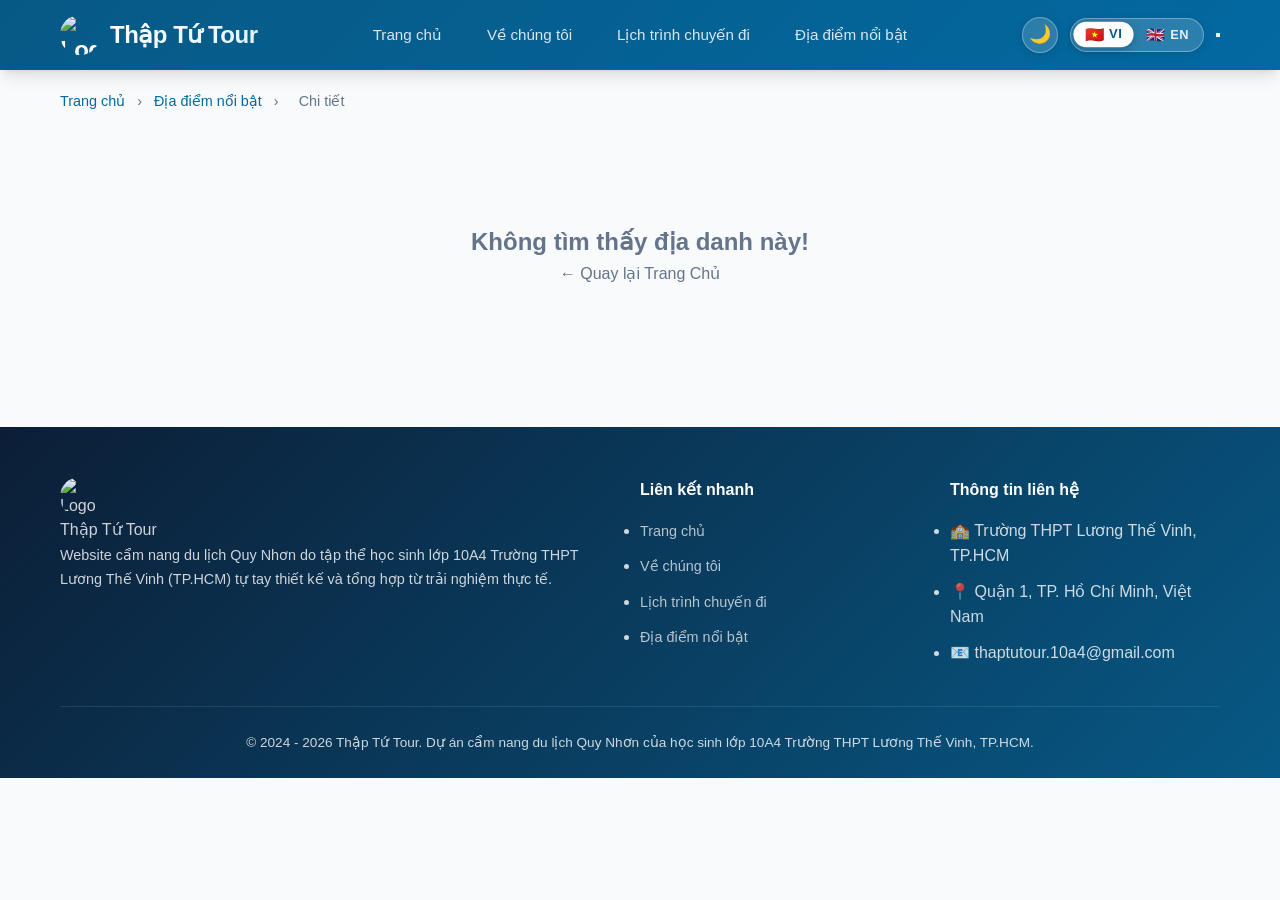
==== commit ec23370e: "feat: bo sung scroll reveal animation, che do dark/light mode va da ngon ngu vi/en" ====
--- a/tour-detail.html
+++ b/tour-detail.html
@@ -3,10 +3,21 @@
 <head>
   <meta charset="UTF-8">
   <meta name="viewport" content="width=device-width, initial-scale=1.0">
+  <meta name="color-scheme" content="light dark">
   <title>Thập Tứ Tour - Giới Thiệu Địa Danh Quy Nhơn</title>
   <link rel="icon" type="image/svg+xml" href="favicon.svg">
   <link rel="icon" type="image/png" href="logo.png">
   <link rel="stylesheet" href="css/style.css">
+  <script>
+    (function() {
+      try {
+        var saved = localStorage.getItem('thap_tu_theme');
+        var prefersDark = window.matchMedia && window.matchMedia('(prefers-color-scheme: dark)').matches;
+        var theme = saved ? saved : (prefersDark ? 'dark' : 'light');
+        document.documentElement.setAttribute('data-theme', theme);
+      } catch (e) {}
+    })();
+  </script>
 </head>
 <body>
 
@@ -22,28 +33,50 @@
     <div class="container">
       <a href="index.html" class="logo">
         <img src="logo.png" alt="Logo Thập Tứ Tour" class="logo-image">
-        <span>Thập Tứ Tour</span>
+        <span data-i18n="logo_title">Thập Tứ Tour</span>
       </a>
-      <button class="hamburger" id="hamburger" aria-label="Menu">
-        <span></span><span></span><span></span>
-      </button>
+
       <nav class="nav" id="nav">
         <ul class="nav-list">
-          <li><a href="index.html">Trang chủ</a></li>
-          <li><a href="index.html#ve-tui-toi">Về tụi tôi</a></li>
-          <li><a href="index.html#lich-trinh">Lịch trình chuyến đi</a></li>
-          <li><a href="index.html#dia-diem">Địa điểm nổi bật</a></li>
+          <li><a href="index.html" data-i18n="nav_home">Trang chủ</a></li>
+          <li><a href="index.html#ve-tui-toi" data-i18n="nav_about">Về chúng tôi</a></li>
+          <li><a href="index.html#lich-trinh" data-i18n="nav_itinerary">Lịch trình chuyến đi</a></li>
+          <li><a href="index.html#dia-diem" data-i18n="nav_places">Địa điểm nổi bật</a></li>
         </ul>
       </nav>
+
+      <div class="header-right">
+        <!-- Nút chuyển đổi giao diện Sáng / Tối (Theme Switcher) -->
+        <button type="button" class="theme-toggle-btn" id="themeToggle" aria-label="Chuyển chế độ sáng/tối" title="Chuyển sang chế độ tối">
+          <span class="theme-icon sun-icon" aria-hidden="true">☀️</span>
+          <span class="theme-icon moon-icon" aria-hidden="true">🌙</span>
+        </button>
+
+        <!-- Nút chuyển đổi ngôn ngữ -->
+        <div class="lang-switcher" id="langSwitcher" role="group" aria-label="Language selection">
+          <button type="button" class="lang-btn active" data-lang="vi" title="Tiếng Việt">
+            <span class="flag-icon">🇻🇳</span><span class="lang-code">VI</span>
+          </button>
+          <button type="button" class="lang-btn" data-lang="en" title="English">
+            <span class="flag-icon">🇬🇧</span><span class="lang-code">EN</span>
+          </button>
+        </div>
+
+        <button class="mobile-menu-btn" id="mobileMenuBtn" aria-label="Menu" aria-expanded="false">
+          <span></span>
+          <span></span>
+          <span></span>
+        </button>
+      </div>
     </div>
   </header>
 
   <!-- ===== BREADCRUMB ===== -->
   <div class="breadcrumb">
     <div class="container">
-      <a href="index.html">Trang chủ</a>
+      <a href="index.html" data-i18n="breadcrumb_home">Trang chủ</a>
       <span>›</span>
-      <a href="index.html#dia-diem">Địa điểm nổi bật</a>
+      <a href="index.html#dia-diem" data-i18n="breadcrumb_places">Địa điểm nổi bật</a>
       <span>›</span>
       <span id="breadcrumbName">Chi tiết</span>
     </div>
@@ -63,36 +96,34 @@
     <div class="container">
       <div class="footer-grid">
         <div class="footer-about">
-          <div class="logo">
+          <div class="footer-logo">
             <img src="logo.png" alt="Logo Thập Tứ Tour" class="logo-image">
-            <span>Thập Tứ Tour</span>
+            <span data-i18n="logo_title">Thập Tứ Tour</span>
           </div>
-          <p>
-            Thập Tứ Tour là dự án giới thiệu các địa danh du lịch tuyệt đẹp tại Quy Nhơn - Bình Định của nhóm học sinh lớp 10A4 năm 2026, Trường THPT Lương Thế Vinh - TP. Hồ Chí Minh.
+          <p data-i18n="footer_desc">
+            Website cẩm nang du lịch Quy Nhơn do tập thể học sinh lớp 10A4 Trường THPT Lương Thế Vinh (TP.HCM) tự tay thiết kế và tổng hợp từ trải nghiệm thực tế.
           </p>
         </div>
-        <div>
-          <h3>Liên kết nhanh</h3>
-          <ul class="footer-links">
-            <li><a href="index.html">Trang chủ</a></li>
-            <li><a href="index.html#ve-tui-toi">Về tụi tôi</a></li>
-            <li><a href="index.html#lich-trinh">Lịch trình chuyến đi</a></li>
-            <li><a href="index.html#dia-diem">Địa điểm nổi bật</a></li>
+        <div class="footer-links">
+          <h3 data-i18n="footer_quicklinks">Liên kết nhanh</h3>
+          <ul>
+            <li><a href="index.html" data-i18n="nav_home">Trang chủ</a></li>
+            <li><a href="index.html#ve-tui-toi" data-i18n="nav_about">Về chúng tôi</a></li>
+            <li><a href="index.html#lich-trinh" data-i18n="nav_itinerary">Lịch trình chuyến đi</a></li>
+            <li><a href="index.html#dia-diem" data-i18n="nav_places">Địa điểm nổi bật</a></li>
           </ul>
         </div>
-        <div>
-          <h3>Thông tin liên hệ</h3>
-          <ul class="footer-links">
-            <li>🏫 Trường THPT Lương Thế Vinh, TP.HCM</li>
-            <li>📍 Quận 1, TP. Hồ Chí Minh, Việt Nam</li>
-            <li>✉️ yenit4444@gmail.com</li>
-            <li>📞 (+84) 774 805 419</li>
-            <li>🌐 Lớp 10A4 Năm 2026 Trường LTV</li>
+        <div class="footer-links">
+          <h3 data-i18n="footer_contact">Thông tin liên hệ</h3>
+          <ul>
+            <li data-i18n="footer_school">🏫 Trường THPT Lương Thế Vinh, TP.HCM</li>
+            <li data-i18n="footer_address">📍 Quận 1, TP. Hồ Chí Minh, Việt Nam</li>
+            <li>📧 thaptutour.10a4@gmail.com</li>
           </ul>
         </div>
       </div>
       <div class="footer-bottom">
-        <p>© 2024 - 2026 Thập Tứ Tour. Dự án giới thiệu du lịch Quy Nhơn của học sinh lớp 10A4 Trường THPT Lương Thế Vinh, TP.HCM.</p>
+        <p data-i18n="footer_rights">© 2024 - 2026 Thập Tứ Tour. Dự án cẩm nang du lịch Quy Nhơn của học sinh lớp 10A4 Trường THPT Lương Thế Vinh, TP.HCM.</p>
       </div>
     </div>
   </footer>
@@ -100,6 +131,7 @@
   <button class="back-to-top" id="backToTop">↑</button>
 
   <script src="js/tours.js"></script>
+  <script src="js/i18n.js"></script>
   <script src="js/main.js"></script>
 </body>
 </html>
--- a/css/style.css
+++ b/css/style.css
@@ -105,6 +105,151 @@
   align-items: center;
 }
 
+
+/* Header Right Actions (Theme Switcher & Language Switcher & Mobile Menu) */
+.header-right {
+  display: flex;
+  align-items: center;
+  gap: 12px;
+}
+
+/* === THEME TOGGLE BUTTON (☀️ / 🌙) === */
+.theme-toggle-btn {
+  display: inline-flex;
+  align-items: center;
+  justify-content: center;
+  width: 36px;
+  height: 36px;
+  border-radius: 50%;
+  background: rgba(255, 255, 255, 0.16);
+  border: 1px solid rgba(255, 255, 255, 0.32);
+  color: #ffffff;
+  cursor: pointer;
+  position: relative;
+  overflow: hidden;
+  transition: transform 0.25s cubic-bezier(0.16, 1, 0.3, 1), background-color 0.25s ease, border-color 0.25s ease, box-shadow 0.25s ease;
+  backdrop-filter: blur(8px);
+  -webkit-backdrop-filter: blur(8px);
+  box-shadow: 0 2px 10px rgba(0, 0, 0, 0.12);
+  padding: 0;
+  user-select: none;
+  -webkit-user-select: none;
+  flex-shrink: 0;
+}
+
+.theme-toggle-btn:hover {
+  background: rgba(255, 255, 255, 0.28);
+  border-color: rgba(255, 255, 255, 0.55);
+  box-shadow: 0 4px 14px rgba(0, 0, 0, 0.22);
+  transform: scale(1.08);
+}
+
+.theme-toggle-btn:active {
+  transform: scale(0.9);
+}
+
+.theme-toggle-btn .theme-icon {
+  position: absolute;
+  font-size: 1.12rem;
+  line-height: 1;
+  transition: transform 0.38s cubic-bezier(0.34, 1.56, 0.64, 1), opacity 0.25s ease;
+  pointer-events: none;
+}
+
+.theme-toggle-btn .sun-icon {
+  opacity: 0;
+  transform: rotate(90deg) scale(0.4);
+}
+
+.theme-toggle-btn .moon-icon {
+  opacity: 1;
+  transform: rotate(0) scale(1);
+}
+
+/* === LANGUAGE SWITCHER (VI / EN) === */
+.lang-switcher {
+  display: inline-flex;
+  align-items: center;
+  background: rgba(255, 255, 255, 0.16);
+  border: 1px solid rgba(255, 255, 255, 0.32);
+  border-radius: 50px;
+  padding: 3px;
+  gap: 2px;
+  backdrop-filter: blur(8px);
+  -webkit-backdrop-filter: blur(8px);
+  box-shadow: 0 2px 10px rgba(0, 0, 0, 0.12);
+  transition: all 0.25s ease;
+}
+
+.lang-switcher:hover {
+  background: rgba(255, 255, 255, 0.24);
+  border-color: rgba(255, 255, 255, 0.5);
+}
+
+.lang-btn {
+  display: inline-flex;
+  align-items: center;
+  gap: 5px;
+  padding: 5px 11px;
+  border: none;
+  background: transparent;
+  color: rgba(255, 255, 255, 0.88);
+  font-size: 0.82rem;
+  font-weight: 600;
+  border-radius: 50px;
+  cursor: pointer;
+  transition: all 0.22s cubic-bezier(0.16, 1, 0.3, 1);
+  user-select: none;
+  line-height: 1;
+}
+
+.lang-btn .flag-icon {
+  font-size: 0.95rem;
+  line-height: 1;
+}
+
+.lang-btn .lang-code {
+  font-size: 0.8rem;
+  letter-spacing: 0.5px;
+  font-family: inherit;
+}
+
+.lang-btn:hover:not(.active) {
+  color: #ffffff;
+  background: rgba(255, 255, 255, 0.2);
+}
+
+.lang-btn.active {
+  background: #ffffff;
+  color: var(--primary-dark);
+  font-weight: 800;
+  box-shadow: 0 2px 8px rgba(0, 0, 0, 0.2);
+  transform: scale(1.02);
+}
+
+@media (max-width: 768px) {
+  .header-right {
+    gap: 8px;
+  }
+  .theme-toggle-btn {
+    width: 32px;
+    height: 32px;
+  }
+  .theme-toggle-btn .theme-icon {
+    font-size: 1rem;
+  }
+  .lang-btn {
+    padding: 4px 8px;
+    gap: 3px;
+  }
+  .lang-btn .flag-icon {
+    font-size: 0.85rem;
+  }
+  .lang-btn .lang-code {
+    font-size: 0.75rem;
+  }
+}
+
 .nav-list {
   display: flex;
   list-style: none;
@@ -262,7 +407,8 @@
 .category-card:hover {
   border-color: #38bdf8;
   background: #f8fafc;
-  box-shadow: 0 10px 25px -5px rgba(14, 165, 233, 0.18);
+  transform: translateY(-8px);
+  box-shadow: 0 16px 32px -6px rgba(14, 165, 233, 0.22);
 }
 
 .category-card.active {
@@ -2603,8 +2749,23 @@
   box-shadow: 0 0 12px rgba(56, 189, 248, 0.85);
 }
 
-/* 2. Con trỏ chuột tương tác sáng tạo (Magic Cursor) */
+/* 2. Con trỏ chuột tương tác ảo (Magic Custom Cursor) - Tối ưu 60Hz / 120Hz mượt mà tuyệt đối */
 @media (hover: hover) and (pointer: fine) {
+  body.has-magic-cursor,
+  body.has-magic-cursor a,
+  body.has-magic-cursor button,
+  body.has-magic-cursor select,
+  body.has-magic-cursor [role="button"],
+  body.has-magic-cursor .hero-btn-video,
+  body.has-magic-cursor .video-play-pulse-btn {
+    cursor: none !important;
+  }
+
+  body.has-magic-cursor input,
+  body.has-magic-cursor textarea {
+    cursor: text !important;
+  }
+
   .cursor-dot {
     position: fixed;
     top: 0;
@@ -2618,46 +2779,42 @@
     transform: translate3d(-100px, -100px, 0);
     margin-left: -4px;
     margin-top: -4px;
+    opacity: 0;
+    box-shadow: 0 0 10px rgba(14, 165, 233, 0.9);
+    will-change: transform;
+    contain: layout style paint;
     transition: opacity 0.2s ease, background-color 0.2s ease, box-shadow 0.2s ease;
-    opacity: 0;
-    box-shadow: 0 0 8px #0ea5e9;
-    will-change: transform;
   }
 
   .cursor-ring {
     position: fixed;
     top: 0;
     left: 0;
-    width: 36px;
-    height: 36px;
-    border: 2px solid rgba(14, 165, 233, 0.7);
+    width: 38px;
+    height: 38px;
+    border: 2px solid rgba(14, 165, 233, 0.75);
     background: rgba(14, 165, 233, 0.08);
     border-radius: 50%;
     pointer-events: none !important;
     z-index: 999998;
     transform: translate3d(-100px, -100px, 0);
-    margin-left: -18px;
-    margin-top: -18px;
-    transition: opacity 0.25s ease, border-color 0.2s ease, background-color 0.2s ease, box-shadow 0.2s ease;
+    margin-left: -19px;
+    margin-top: -19px;
     opacity: 0;
     will-change: transform;
+    contain: layout style paint;
+    transition: opacity 0.2s ease, border-color 0.2s ease, background-color 0.2s ease, box-shadow 0.2s ease;
   }
 
   .cursor-ring.cursor-hover {
     border-color: rgba(245, 158, 11, 0.95);
-    background: rgba(245, 158, 11, 0.15);
-    box-shadow: 0 0 16px rgba(245, 158, 11, 0.45);
+    background: rgba(245, 158, 11, 0.16);
+    box-shadow: 0 0 18px rgba(245, 158, 11, 0.5);
   }
 
   .cursor-dot.cursor-hover {
     background: #f59e0b;
-    box-shadow: 0 0 10px #f59e0b;
-  }
-
-  .cursor-ring.cursor-down {
-    transform: scale(0.75);
-    border-color: #0284c7;
-    background: rgba(2, 132, 199, 0.3);
+    box-shadow: 0 0 12px #f59e0b;
   }
 }
 
@@ -2720,7 +2877,7 @@
   }
 }
 
-/* 4. Hiệu ứng Hero Parallax & Floating Elements */
+/* 4. Khối Hero nhẹ nhàng, thanh thoát */
 .hero {
   position: relative;
   overflow: hidden;
@@ -2730,24 +2887,19 @@
   position: absolute;
   width: 550px;
   height: 550px;
-  background: radial-gradient(circle, rgba(14, 165, 233, 0.4) 0%, rgba(3, 105, 161, 0) 70%);
-  filter: blur(60px);
+  background: radial-gradient(circle, rgba(14, 165, 233, 0.35) 0%, rgba(3, 105, 161, 0) 70%);
+  filter: blur(50px);
   pointer-events: none;
   border-radius: 50%;
   top: 50%;
   left: 50%;
-  margin-top: -275px;
-  margin-left: -275px;
+  transform: translate(-50%, -50%);
   z-index: 1;
-  transition: transform 0.25s cubic-bezier(0.165, 0.84, 0.44, 1);
-  will-change: transform;
 }
 
 .hero-content {
   position: relative;
   z-index: 2;
-  transition: transform 0.2s ease-out;
-  will-change: transform;
 }
 
 .hero-gradient-text {
@@ -2759,146 +2911,68 @@
 }
 
 .floating-badge {
-  animation: floatingBob 3.5s ease-in-out infinite;
-  will-change: transform;
-}
-
-@keyframes floatingBob {
-  0%, 100% {
-    transform: translateY(0);
-  }
-  50% {
-    transform: translateY(-8px);
-  }
+  /* Huy hiệu cố định thanh lịch */
 }
 
 .pulse-glow {
   position: relative;
-  overflow: hidden;
-  animation: pulseButtonGlow 3s infinite;
-}
-
-@keyframes pulseButtonGlow {
-  0%, 100% {
-    box-shadow: 0 4px 15px rgba(245, 158, 11, 0.4);
-  }
-  50% {
-    box-shadow: 0 6px 26px rgba(245, 158, 11, 0.75), 0 0 0 6px rgba(245, 158, 11, 0.2);
-  }
-}
-
-/* Hiệu ứng vệt sáng lướt qua nút (Shimmer sheen) */
-.pulse-glow::before {
-  content: '';
-  position: absolute;
-  top: 0;
-  left: -100%;
-  width: 50%;
-  height: 100%;
-  background: linear-gradient(120deg, transparent, rgba(255, 255, 255, 0.45), transparent);
-  transform: skewX(-25deg);
-  animation: sheenSlide 4s infinite ease-in-out;
-}
-
-@keyframes sheenSlide {
-  0%, 65% {
-    left: -100%;
-  }
-  100% {
-    left: 200%;
-  }
-}
-
-/* 5. Hiệu ứng 3D Interactive Tilt & Glare */
+  transition: transform 0.25s ease, box-shadow 0.25s ease;
+}
+
+.pulse-glow:hover {
+  transform: translateY(-2px);
+  box-shadow: 0 6px 20px rgba(245, 158, 11, 0.45);
+}
+
+/* 5. Thẻ hiển thị tức thì & mượt mà, chỉ nổi lên khi hover */
 .tilt-card {
-  transform-style: preserve-3d;
-  transition: transform 0.15s ease-out, box-shadow 0.3s ease;
+  transition: transform 0.25s cubic-bezier(0.16, 1, 0.3, 1), box-shadow 0.25s ease, border-color 0.25s ease;
   position: relative;
-  will-change: transform;
-}
-
-.tilt-card::after {
-  content: '';
-  position: absolute;
-  inset: 0;
-  border-radius: inherit;
-  pointer-events: none;
-  opacity: 0;
-  background: radial-gradient(circle at var(--mouse-x, 50%) var(--mouse-y, 50%), rgba(255, 255, 255, 0.22) 0%, rgba(255, 255, 255, 0) 65%);
-  transition: opacity 0.35s ease;
-  z-index: 5;
-}
-
-.tilt-card:hover::after {
-  opacity: 1;
-}
-
-/* 6. Hiệu ứng Scroll Reveal (Cuộn tới đâu bay lên tới đó) */
+}
+
+.tilt-card:hover {
+  transform: translateY(-6px) !important;
+  box-shadow: 0 16px 32px -6px rgba(3, 105, 161, 0.2) !important;
+}
+
+
+/* ===== SCROLL REVEAL (XUẤT HIỆN MỀM MẠI KHI CUỘN XUỐNG) ===== */
 .reveal-on-scroll {
   opacity: 0;
-  transform: translateY(35px);
-  transition: opacity 0.8s cubic-bezier(0.16, 1, 0.3, 1), transform 0.8s cubic-bezier(0.16, 1, 0.3, 1);
-  will-change: opacity, transform;
-}
-
-.reveal-on-scroll.is-revealed {
-  opacity: 1;
-  transform: translateY(0);
-}
-
-/* Từng mốc Timeline lướt từ trái sang phải khi cuộn xuống */
-.timeline-item {
-  opacity: 0;
-  transform: translate3d(-35px, 20px, 0);
-  transition: opacity 0.75s cubic-bezier(0.16, 1, 0.3, 1), transform 0.75s cubic-bezier(0.16, 1, 0.3, 1);
-  will-change: opacity, transform;
-}
-
-.timeline-item.is-revealed {
-  opacity: 1;
-  transform: translate3d(0, 0, 0);
-}
-
-/* Từng thẻ địa điểm lướt từ dưới lên và phóng nhẹ khi cuộn xuống */
-.tour-card {
-  opacity: 0;
-  transform: translate3d(0, 45px, 0) scale(0.96);
-  transition: opacity 0.8s cubic-bezier(0.16, 1, 0.3, 1), transform 0.8s cubic-bezier(0.16, 1, 0.3, 1), box-shadow 0.3s ease;
-  will-change: opacity, transform;
-}
-
-.tour-card.is-revealed {
-  opacity: 1;
-  transform: translate3d(0, 0, 0) scale(1);
-}
-
-/* Thẻ danh mục lướt nhẹ từ dưới lên */
-.category-card {
-  opacity: 0;
-  transform: translate3d(0, 30px, 0);
+  transform: translate3d(0, 24px, 0);
   transition: opacity 0.65s cubic-bezier(0.16, 1, 0.3, 1), transform 0.65s cubic-bezier(0.16, 1, 0.3, 1);
   will-change: opacity, transform;
 }
 
-.category-card.is-revealed {
-  opacity: 1;
-  transform: translate3d(0, 0, 0);
-}
-
-/* Độ trễ xuất hiện so le (Staggered Animation) cho các thẻ */
-.category-grid .category-card:nth-child(1) { transition-delay: 0.05s; }
-.category-grid .category-card:nth-child(2) { transition-delay: 0.12s; }
-.category-grid .category-card:nth-child(3) { transition-delay: 0.19s; }
-.category-grid .category-card:nth-child(4) { transition-delay: 0.26s; }
-
-.tour-grid .tour-card:nth-child(1) { transition-delay: 0.05s; }
-.tour-grid .tour-card:nth-child(2) { transition-delay: 0.12s; }
-.tour-grid .tour-card:nth-child(3) { transition-delay: 0.19s; }
-.tour-grid .tour-card:nth-child(4) { transition-delay: 0.26s; }
-.tour-grid .tour-card:nth-child(5) { transition-delay: 0.33s; }
-.tour-grid .tour-card:nth-child(6) { transition-delay: 0.40s; }
-
-/* Micro-interaction: Gợn sóng xung quanh icon mốc thời gian */
+.reveal-on-scroll.is-revealed {
+  opacity: 1 !important;
+  transform: translate3d(0, 0, 0) !important;
+}
+
+/* Stagger cho danh mục và thẻ địa danh */
+.category-grid .category-card:nth-child(1) { transition-delay: 0.04s; }
+.category-grid .category-card:nth-child(2) { transition-delay: 0.08s; }
+.category-grid .category-card:nth-child(3) { transition-delay: 0.12s; }
+.category-grid .category-card:nth-child(4) { transition-delay: 0.16s; }
+
+.tour-grid .tour-card:nth-child(1) { transition-delay: 0.04s; }
+.tour-grid .tour-card:nth-child(2) { transition-delay: 0.08s; }
+.tour-grid .tour-card:nth-child(3) { transition-delay: 0.12s; }
+.tour-grid .tour-card:nth-child(4) { transition-delay: 0.16s; }
+.tour-grid .tour-card:nth-child(5) { transition-delay: 0.20s; }
+.tour-grid .tour-card:nth-child(6) { transition-delay: 0.24s; }
+
+/* Sau khi đã xuất hiện, rê chuột chỉ nổi lên phía trên */
+.tour-card.is-revealed:hover {
+  transform: translateY(-6px) !important;
+  box-shadow: 0 16px 35px -5px rgba(3, 105, 161, 0.2) !important;
+}
+
+.category-card.is-revealed:hover {
+  transform: translateY(-5px) !important;
+  box-shadow: 0 12px 25px -4px rgba(3, 105, 161, 0.16) !important;
+}
+
 .timeline-icon-box {
   position: relative;
 }
@@ -2906,27 +2980,1210 @@
 .timeline-icon-box::before {
   content: '';
   position: absolute;
-  inset: -4px;
+  inset: -3px;
   border-radius: 50%;
-  border: 2px solid rgba(14, 165, 233, 0.4);
-  animation: markerPulse 2.5s infinite;
-}
-
-@keyframes markerPulse {
-  0% {
-    transform: scale(0.9);
-    opacity: 0.8;
-  }
-  50% {
-    transform: scale(1.3);
-    opacity: 0;
-  }
-  100% {
-    transform: scale(0.9);
-    opacity: 0;
-  }
-}
-
-
-
-
+  border: 2px solid rgba(14, 165, 233, 0.3);
+}
+
+/* Hiệu ứng nổi lên toàn bộ cho thẻ Về Chúng Tôi, Thời Tiết & Thống Kê */
+.about-us-card {
+  transition: transform 0.35s cubic-bezier(0.16, 1, 0.3, 1), box-shadow 0.35s ease;
+}
+.about-us-card:hover {
+  transform: translateY(-6px);
+  box-shadow: 0 20px 45px -10px rgba(3, 105, 161, 0.2);
+}
+.stat-box {
+  transition: transform 0.3s cubic-bezier(0.16, 1, 0.3, 1), box-shadow 0.3s ease;
+}
+.stat-box:hover {
+  transform: translateY(-5px);
+  box-shadow: 0 10px 22px -4px rgba(3, 105, 161, 0.18);
+}
+.weather-plan-box {
+  transition: transform 0.3s cubic-bezier(0.16, 1, 0.3, 1), box-shadow 0.3s ease;
+}
+.weather-plan-box:hover {
+  transform: translateY(-6px) !important;
+  box-shadow: 0 16px 32px -5px rgba(3, 105, 161, 0.18) !important;
+}
+.timeline-content:hover {
+  transform: translateY(-6px);
+  box-shadow: 0 14px 28px -4px rgba(3, 105, 161, 0.18);
+}
+.umbrella-alert-banner {
+  transition: transform 0.3s cubic-bezier(0.16, 1, 0.3, 1), box-shadow 0.3s ease;
+}
+.umbrella-alert-banner:hover {
+  transform: translateY(-4px);
+  box-shadow: 0 12px 25px -4px rgba(3, 105, 161, 0.18);
+}
+
+
+/* ===== VIDEO SHOWCASE SECTION (THƯỚC PHIM HÀNH TRÌNH QUY NHƠN) ===== */
+#video-quy-nhon {
+  scroll-margin-top: 80px;
+}
+
+.hero-btn-video {
+  padding: 14px 26px;
+  border-radius: 50px;
+  font-weight: 700;
+  font-size: 0.98rem;
+  background: rgba(255, 255, 255, 0.2);
+  border: 1.5px solid rgba(255, 255, 255, 0.55);
+  color: #ffffff;
+  backdrop-filter: blur(8px);
+  -webkit-backdrop-filter: blur(8px);
+  display: inline-flex;
+  align-items: center;
+  gap: 8px;
+  cursor: pointer;
+  transition: transform 0.25s ease, background-color 0.25s ease, box-shadow 0.25s ease;
+  box-shadow: 0 4px 15px rgba(0, 0, 0, 0.15);
+  text-decoration: none;
+}
+
+.hero-btn-video:hover {
+  background: #ffffff;
+  color: var(--primary-dark);
+  border-color: #ffffff;
+  transform: translateY(-3px);
+  box-shadow: 0 8px 24px rgba(0, 0, 0, 0.25);
+}
+
+.video-showcase-section {
+  padding: 85px 0 45px;
+  background: var(--gray-50);
+  position: relative;
+}
+
+.video-showcase-card {
+  position: relative;
+  background: var(--white);
+  border: 2px solid var(--gray-200);
+  padding: 48px 36px;
+  text-align: center;
+  border-radius: var(--radius);
+  box-shadow: 0 12px 35px -5px rgba(3, 105, 161, 0.1);
+  transition: transform 0.35s cubic-bezier(0.16, 1, 0.3, 1), box-shadow 0.35s ease, border-color 0.3s ease;
+}
+
+.video-showcase-card:hover {
+  transform: translateY(-6px);
+  border-color: rgba(56, 189, 248, 0.55);
+  box-shadow: 0 20px 45px -5px rgba(14, 165, 233, 0.22);
+}
+
+.video-card-content {
+  position: relative;
+  z-index: 2;
+  text-align: center;
+}
+
+.video-header {
+  max-width: 800px;
+  margin: 0 auto 32px;
+}
+
+.video-badge-pill {
+  display: inline-block;
+  padding: 6px 18px;
+  background: var(--primary-bg);
+  border: 1px solid rgba(14, 165, 233, 0.3);
+  color: var(--primary-dark);
+  font-size: 0.85rem;
+  font-weight: 700;
+  border-radius: 50px;
+  letter-spacing: 0.3px;
+  margin-bottom: 14px;
+}
+
+.video-title {
+  font-size: 2.2rem;
+  font-weight: 800;
+  color: var(--primary-dark);
+  margin-bottom: 12px;
+  letter-spacing: -0.5px;
+}
+
+.video-subtitle {
+  font-size: 1.05rem;
+  color: var(--text-light);
+  line-height: 1.6;
+}
+
+.video-player-wrap {
+  position: relative;
+  max-width: 960px;
+  margin: 0 auto;
+  border-radius: var(--radius);
+  overflow: hidden;
+  box-shadow: 0 14px 40px rgba(15, 23, 42, 0.18);
+  background: #000000;
+  border: 2px solid rgba(56, 189, 248, 0.25);
+  aspect-ratio: 16 / 9;
+  transition: border-color 0.3s ease, box-shadow 0.3s ease;
+}
+
+.video-player-wrap:hover {
+  border-color: rgba(56, 189, 248, 0.55);
+  box-shadow: 0 18px 45px rgba(14, 165, 233, 0.25);
+}
+
+.quynhon-video {
+  width: 100%;
+  height: 100%;
+  display: block;
+  object-fit: cover;
+  border-radius: var(--radius);
+  outline: none;
+}
+
+.video-play-overlay {
+  position: absolute;
+  inset: 0;
+  display: flex;
+  flex-direction: column;
+  align-items: center;
+  justify-content: center;
+  background: rgba(11, 19, 32, 0.5);
+  cursor: pointer;
+  transition: opacity 0.3s ease, visibility 0.3s ease;
+  z-index: 5;
+}
+
+.video-play-overlay.is-hidden {
+  opacity: 0;
+  visibility: hidden;
+  pointer-events: none;
+}
+
+.video-play-pulse-btn {
+  width: 76px;
+  height: 76px;
+  border-radius: 50%;
+  background: linear-gradient(135deg, var(--primary), var(--primary-dark));
+  border: 3px solid rgba(255, 255, 255, 0.9);
+  color: #ffffff;
+  display: flex;
+  align-items: center;
+  justify-content: center;
+  box-shadow: 0 8px 24px rgba(0, 0, 0, 0.35);
+  cursor: pointer;
+  transition: transform 0.25s cubic-bezier(0.16, 1, 0.3, 1), box-shadow 0.25s ease;
+  margin-bottom: 12px;
+}
+
+.video-play-pulse-btn .play-triangle {
+  font-size: 1.8rem;
+  margin-left: 5px;
+  line-height: 1;
+}
+
+.video-play-pulse-btn:hover {
+  transform: scale(1.12);
+  background: linear-gradient(135deg, var(--primary-light), var(--primary));
+  box-shadow: 0 0 28px rgba(56, 189, 248, 0.85);
+}
+
+.video-play-label {
+  color: #ffffff;
+  font-weight: 700;
+  font-size: 0.95rem;
+  background: rgba(15, 23, 42, 0.85);
+  padding: 6px 18px;
+  border-radius: 30px;
+  border: 1px solid rgba(255, 255, 255, 0.25);
+}
+
+@media (max-width: 768px) {
+  .video-showcase-section {
+    padding: 50px 0 25px;
+  }
+  .video-showcase-card {
+    padding: 24px 16px;
+  }
+  .video-title {
+    font-size: 1.5rem;
+  }
+  .video-subtitle {
+    font-size: 0.95rem;
+  }
+  .video-play-pulse-btn {
+    width: 60px;
+    height: 60px;
+  }
+  .video-play-pulse-btn .play-triangle {
+    font-size: 1.4rem;
+  }
+  .video-play-label {
+    font-size: 0.82rem;
+    padding: 5px 12px;
+  }
+}
+
+
+/* ===================================================
+   DARK THEME SYSTEM (Hệ thống chế độ tối cao cấp & đồng nhất)
+   - Đồng bộ hóa toàn bộ bảng màu cho mọi trình duyệt
+   - Loại bỏ hiện tượng đảo màu tự động bị loang lổ / lệch màu
+   - Nút chuyển đổi giao diện mượt mà, lưu cài đặt tự động
+   =================================================== */
+
+/* Nút chuyển đổi giao diện Sáng / Tối trong Header */
+.theme-toggle-btn {
+  display: inline-flex;
+  align-items: center;
+  justify-content: center;
+  width: 36px;
+  height: 36px;
+  border-radius: 50%;
+  background: rgba(255, 255, 255, 0.16);
+  border: 1px solid rgba(255, 255, 255, 0.32);
+  color: #ffffff;
+  cursor: pointer;
+  position: relative;
+  overflow: hidden;
+  transition: all 0.25s cubic-bezier(0.16, 1, 0.3, 1);
+  backdrop-filter: blur(8px);
+  -webkit-backdrop-filter: blur(8px);
+  box-shadow: 0 2px 10px rgba(0, 0, 0, 0.12);
+  padding: 0;
+  user-select: none;
+  -webkit-user-select: none;
+  flex-shrink: 0;
+}
+
+.theme-toggle-btn:hover {
+  background: rgba(255, 255, 255, 0.28);
+  border-color: rgba(255, 255, 255, 0.55);
+  box-shadow: 0 4px 14px rgba(0, 0, 0, 0.22);
+  transform: scale(1.08);
+}
+
+.theme-toggle-btn:active {
+  transform: scale(0.9);
+}
+
+.theme-toggle-btn .theme-icon {
+  position: absolute;
+  font-size: 1.12rem;
+  line-height: 1;
+  transition: transform 0.38s cubic-bezier(0.34, 1.56, 0.64, 1), opacity 0.25s ease;
+  pointer-events: none;
+}
+
+/* Light mode mặc định: hiện 🌙 để chuyển sang Dark */
+.theme-toggle-btn .sun-icon {
+  opacity: 0;
+  transform: rotate(90deg) scale(0.4);
+}
+
+.theme-toggle-btn .moon-icon {
+  opacity: 1;
+  transform: rotate(0) scale(1);
+}
+
+/* Dark mode: hiện ☀️ để chuyển sang Light */
+[data-theme="dark"] .theme-toggle-btn {
+  background: rgba(15, 23, 42, 0.72);
+  border-color: rgba(251, 191, 36, 0.45);
+  box-shadow: 0 0 14px rgba(251, 191, 36, 0.25);
+}
+
+[data-theme="dark"] .theme-toggle-btn:hover {
+  background: rgba(24, 38, 66, 0.88);
+  border-color: #fbbf24;
+  box-shadow: 0 0 18px rgba(251, 191, 36, 0.45);
+}
+
+[data-theme="dark"] .theme-toggle-btn .sun-icon {
+  opacity: 1;
+  transform: rotate(0) scale(1);
+  filter: drop-shadow(0 0 5px rgba(251, 191, 36, 0.65));
+}
+
+[data-theme="dark"] .theme-toggle-btn .moon-icon {
+  opacity: 0;
+  transform: rotate(-90deg) scale(0.4);
+}
+
+@media (max-width: 768px) {
+  .theme-toggle-btn {
+    width: 32px;
+    height: 32px;
+  }
+  .theme-toggle-btn .theme-icon {
+    font-size: 0.98rem;
+  }
+}
+
+/* === DARK THEME TOÀN BỘ WEBSITE === */
+[data-theme="dark"] {
+  color-scheme: dark;
+  --primary: #38bdf8;
+  --primary-dark: #0284c7;
+  --primary-light: #7dd3fc;
+  --primary-bg: #0f2744;
+  --accent: #fbbf24;
+  --accent-hover: #f59e0b;
+  --text: #f1f5f9;
+  --text-light: #94a3b8;
+  --white: #151f32;
+  --gray-50: #0b1320;
+  --gray-100: #162032;
+  --gray-200: #26354d;
+  --gray-300: #3b4d6b;
+  --shadow: 0 4px 6px -1px rgba(0, 0, 0, 0.45), 0 2px 4px -2px rgba(0, 0, 0, 0.35);
+  --shadow-lg: 0 10px 18px -3px rgba(0, 0, 0, 0.55), 0 4px 8px -4px rgba(0, 0, 0, 0.45);
+  --shadow-xl: 0 20px 30px -5px rgba(0, 0, 0, 0.65), 0 8px 12px -6px rgba(0, 0, 0, 0.55);
+}
+
+[data-theme="dark"] body {
+  background-color: #0b1320;
+  color: #f1f5f9;
+}
+
+/* Thanh cuộn theo theme tối */
+[data-theme="dark"] ::-webkit-scrollbar {
+  width: 10px;
+  background-color: #0b1320;
+}
+[data-theme="dark"] ::-webkit-scrollbar-thumb {
+  background-color: #1e293b;
+  border-radius: 6px;
+  border: 2px solid #0b1320;
+}
+[data-theme="dark"] ::-webkit-scrollbar-thumb:hover {
+  background-color: #334155;
+}
+
+/* Header & Navbar */
+[data-theme="dark"] .header {
+  background: linear-gradient(135deg, #07111e, #0e1e34);
+  border-bottom: 1px solid rgba(56, 189, 248, 0.2);
+  box-shadow: 0 4px 20px rgba(0, 0, 0, 0.5);
+}
+
+[data-theme="dark"] .header .logo,
+[data-theme="dark"] .header .logo span {
+  color: #ffffff;
+}
+
+[data-theme="dark"] .nav-list a {
+  color: rgba(255, 255, 255, 0.85);
+}
+
+[data-theme="dark"] .nav-list a:hover,
+[data-theme="dark"] .nav-list a.active {
+  color: #38bdf8;
+}
+
+[data-theme="dark"] .nav-list a.active::after {
+  background: #38bdf8;
+  box-shadow: 0 0 8px #38bdf8;
+}
+
+[data-theme="dark"] .lang-switcher {
+  background: rgba(15, 23, 42, 0.65);
+  border-color: rgba(56, 189, 248, 0.35);
+}
+
+[data-theme="dark"] .lang-btn {
+  color: rgba(255, 255, 255, 0.85);
+}
+
+[data-theme="dark"] .lang-btn:hover:not(.active) {
+  background: rgba(56, 189, 248, 0.2);
+  color: #ffffff;
+}
+
+[data-theme="dark"] .lang-btn.active {
+  background: #38bdf8;
+  color: #0b1320;
+  font-weight: 800;
+  box-shadow: 0 2px 10px rgba(56, 189, 248, 0.35);
+}
+
+@media (max-width: 768px) {
+  [data-theme="dark"] .nav {
+    background: #0d1a2d;
+    border-top: 1px solid rgba(56, 189, 248, 0.2);
+    box-shadow: 0 10px 30px rgba(0, 0, 0, 0.7);
+  }
+}
+
+/* Marquee Ticker */
+[data-theme="dark"] .marquee-ticker-wrap {
+  background: linear-gradient(135deg, #071322, #0d2238);
+  border-color: rgba(56, 189, 248, 0.2);
+}
+
+/* Hero Section */
+[data-theme="dark"] .hero {
+  background: linear-gradient(135deg, rgba(8, 17, 30, 0.94), rgba(14, 30, 52, 0.9)), url('../about-quynhon.jpg');
+  background-size: cover;
+  background-position: center;
+}
+
+[data-theme="dark"] .hero-price-badge {
+  background: rgba(15, 23, 42, 0.82);
+  border-color: rgba(251, 191, 36, 0.45);
+  color: #fde68a;
+  box-shadow: 0 4px 18px rgba(0, 0, 0, 0.4);
+}
+
+[data-theme="dark"] .project-badge-pill {
+  background: rgba(14, 39, 68, 0.85);
+  border-color: rgba(56, 189, 248, 0.4);
+  color: #bae6fd;
+}
+
+/* About Us Section */
+[data-theme="dark"] .about-us-section {
+  background: linear-gradient(180deg, #0b1320 0%, #0d1e33 100%);
+}
+
+[data-theme="dark"] .section-divider-curve {
+  background: #0d1e33;
+}
+
+[data-theme="dark"] .section-divider-curve svg path {
+  fill: #0b1320;
+}
+
+[data-theme="dark"] .about-us-card {
+  background: #151f32;
+  border: 1px solid #26354d;
+  box-shadow: 0 10px 30px rgba(0, 0, 0, 0.5);
+}
+
+[data-theme="dark"] .about-us-content .school-tag {
+  background: #0f2d4e;
+  color: #7dd3fc;
+  border: 1px solid rgba(56, 189, 248, 0.25);
+}
+
+[data-theme="dark"] .about-us-content h3 {
+  color: #38bdf8;
+}
+
+[data-theme="dark"] .about-us-content p {
+  color: #cbd5e1;
+}
+
+[data-theme="dark"] .stat-box {
+  background: #111a28;
+  border: 1px solid #26354d;
+}
+
+[data-theme="dark"] .stat-box .stat-label {
+  color: #94a3b8;
+}
+
+[data-theme="dark"] .stat-box .stat-number {
+  color: #38bdf8;
+}
+
+[data-theme="dark"] .stat-box.stat-highlight-price {
+  background: linear-gradient(135deg, rgba(245, 158, 11, 0.18), rgba(217, 119, 6, 0.24));
+  border: 1.5px solid #f59e0b;
+  box-shadow: 0 4px 16px rgba(245, 158, 11, 0.2);
+}
+
+[data-theme="dark"] .stat-box.stat-highlight-price .stat-number {
+  color: #fde68a;
+}
+
+[data-theme="dark"] .stat-box.stat-highlight-price .stat-label {
+  color: #e2e8f0;
+}
+
+[data-theme="dark"] .about-image-caption {
+  background: rgba(15, 23, 42, 0.88);
+  border-top-color: #26354d;
+}
+
+[data-theme="dark"] .about-image-caption span {
+  color: #cbd5e1;
+}
+
+/* Timeline Section */
+[data-theme="dark"] .timeline-section {
+  background: #0b1320;
+}
+
+[data-theme="dark"] .section-badge {
+  background: #0f2744;
+  color: #38bdf8;
+  border-color: rgba(56, 189, 248, 0.35);
+}
+
+[data-theme="dark"] .section-title h2 {
+  color: #f1f5f9;
+}
+
+[data-theme="dark"] .section-title p {
+  color: #94a3b8;
+}
+
+/* Umbrella Alert Banner */
+[data-theme="dark"] .umbrella-alert-banner {
+  background: linear-gradient(135deg, #07251a, #0b3726);
+  border-color: #10b981;
+  box-shadow: 0 6px 18px rgba(0, 0, 0, 0.4);
+}
+
+[data-theme="dark"] .umbrella-text {
+  color: #a7f3d0;
+}
+
+[data-theme="dark"] .umbrella-text strong {
+  color: #6ee7b7;
+}
+
+/* Tour Cost Card */
+[data-theme="dark"] .tour-cost-card {
+  background: linear-gradient(135deg, #132238 0%, #0d1a2d 100%);
+  border: 2px solid rgba(56, 189, 248, 0.4);
+  box-shadow: 0 10px 30px rgba(0, 0, 0, 0.5);
+}
+
+[data-theme="dark"] .tour-cost-left h3 {
+  color: #38bdf8;
+}
+
+[data-theme="dark"] .tour-cost-left h3 strong {
+  color: #fbbf24;
+}
+
+[data-theme="dark"] .tour-cost-left h3 small {
+  color: #94a3b8;
+}
+
+[data-theme="dark"] .tour-cost-left p {
+  color: #cbd5e1;
+}
+
+[data-theme="dark"] .cost-tag {
+  background: linear-gradient(135deg, rgba(245, 158, 11, 0.2), rgba(217, 119, 6, 0.28));
+  color: #fde68a;
+  border-color: rgba(251, 191, 36, 0.4);
+}
+
+[data-theme="dark"] .cost-price-badge {
+  background: linear-gradient(135deg, #0284c7, #075985);
+  box-shadow: 0 8px 24px rgba(0, 0, 0, 0.5);
+}
+
+[data-theme="dark"] .cost-amount {
+  color: #fef08a;
+}
+
+[data-theme="dark"] .cost-feat-item {
+  background: #17263c;
+  border-color: #273b57;
+}
+
+[data-theme="dark"] .cost-feat-item:hover {
+  background: #1d304c;
+  border-color: #38bdf8;
+}
+
+[data-theme="dark"] .cost-feat-item .feat-text {
+  color: #cbd5e1;
+}
+
+[data-theme="dark"] .cost-feat-item .feat-text strong {
+  color: #f1f5f9;
+}
+
+/* Timeline Tabs */
+[data-theme="dark"] .timeline-tab-btn {
+  background: #151f32;
+  border-color: #26354d;
+  color: #f1f5f9;
+  box-shadow: 0 4px 12px rgba(0, 0, 0, 0.35);
+}
+
+[data-theme="dark"] .timeline-tab-btn:hover {
+  border-color: #38bdf8;
+  background: #1a2840;
+  box-shadow: 0 8px 20px rgba(0, 0, 0, 0.45);
+}
+
+[data-theme="dark"] .timeline-tab-btn.active {
+  background: linear-gradient(135deg, #0284c7, #0369a1);
+  border-color: #38bdf8;
+  color: #ffffff;
+  box-shadow: 0 6px 20px rgba(2, 132, 199, 0.45);
+}
+
+[data-theme="dark"] .timeline-tab-btn .tab-day-badge {
+  background: rgba(56, 189, 248, 0.18);
+  color: #7dd3fc;
+}
+
+[data-theme="dark"] .timeline-tab-btn.active .tab-day-badge {
+  background: rgba(255, 255, 255, 0.25);
+  color: #ffffff;
+}
+
+[data-theme="dark"] .timeline-day-header h3 {
+  color: #38bdf8;
+}
+
+[data-theme="dark"] .timeline-day-summary {
+  color: #94a3b8;
+}
+
+/* Timeline Events */
+[data-theme="dark"] .timeline-line {
+  background: linear-gradient(to bottom, #0284c7, #26354d);
+}
+
+[data-theme="dark"] .timeline-icon-box {
+  background: #151f32;
+  border-color: #26354d;
+  box-shadow: 0 4px 12px rgba(0, 0, 0, 0.4);
+}
+
+[data-theme="dark"] .timeline-content {
+  background: #151f32;
+  border-color: #26354d;
+}
+
+[data-theme="dark"] .timeline-content:hover {
+  background: #19273f;
+  border-color: #38bdf8;
+  box-shadow: 0 10px 25px rgba(0, 0, 0, 0.5);
+}
+
+[data-theme="dark"] .timeline-event-title {
+  color: #f1f5f9;
+}
+
+[data-theme="dark"] .timeline-event-desc {
+  color: #cbd5e1;
+}
+
+[data-theme="dark"] .timeline-event-desc strong {
+  color: #ffffff;
+}
+
+[data-theme="dark"] .timeline-place-tag a {
+  background: #0f2744;
+  border-color: #0284c7;
+  color: #7dd3fc;
+}
+
+[data-theme="dark"] .timeline-place-tag a:hover {
+  background: #0284c7;
+  border-color: #38bdf8;
+  color: #ffffff;
+  box-shadow: 0 4px 14px rgba(2, 132, 199, 0.4);
+}
+
+/* Timeline Bottom Navigation */
+[data-theme="dark"] .timeline-bottom-nav {
+  background: #151f32;
+  border: 1.5px solid rgba(56, 189, 248, 0.3);
+  box-shadow: 0 6px 24px rgba(0, 0, 0, 0.45);
+}
+
+[data-theme="dark"] .timeline-bottom-nav .indicator-badge {
+  background: linear-gradient(135deg, #0f2744, #163254);
+  border-color: #0284c7;
+  color: #7dd3fc;
+}
+
+[data-theme="dark"] .timeline-nav-btn {
+  background: #1a273e;
+  border-color: #2e4466;
+  color: #cbd5e1;
+  box-shadow: 0 2px 6px rgba(0, 0, 0, 0.3);
+}
+
+[data-theme="dark"] .timeline-nav-btn:hover:not(:disabled) {
+  background: #0284c7;
+  border-color: #38bdf8;
+  color: #ffffff;
+  box-shadow: 0 6px 16px rgba(2, 132, 199, 0.35);
+}
+
+[data-theme="dark"] .timeline-nav-btn.btn-prev {
+  background: #0f2d4e;
+  border-color: #0284c7;
+  color: #7dd3fc;
+}
+
+[data-theme="dark"] .timeline-nav-btn.btn-prev:hover:not(:disabled) {
+  background: #0284c7;
+  border-color: #38bdf8;
+  color: #ffffff;
+}
+
+[data-theme="dark"] .timeline-nav-btn.btn-next {
+  background: linear-gradient(135deg, #0284c7, #0369a1);
+  border-color: #38bdf8;
+  color: #ffffff;
+}
+
+[data-theme="dark"] .timeline-nav-btn.btn-next:hover:not(:disabled) {
+  background: linear-gradient(135deg, #0369a1, #075985);
+}
+
+[data-theme="dark"] .timeline-nav-btn:disabled {
+  background: #111a28 !important;
+  border-color: #1e2c40 !important;
+  color: #475569 !important;
+}
+
+/* Weather Plan Box */
+[data-theme="dark"] .weather-plan-box {
+  background: linear-gradient(135deg, #0d2035, #112944);
+  border-color: #0284c7;
+  box-shadow: 0 4px 20px rgba(0, 0, 0, 0.45);
+}
+
+[data-theme="dark"] .weather-header {
+  border-bottom-color: rgba(56, 189, 248, 0.25);
+}
+
+[data-theme="dark"] .weather-header h4 {
+  color: #38bdf8;
+}
+
+[data-theme="dark"] .weather-condition {
+  color: #7dd3fc;
+}
+
+[data-theme="dark"] .weather-sol-item {
+  background: #151f32;
+  border-color: rgba(56, 189, 248, 0.25);
+}
+
+[data-theme="dark"] .weather-sol-item p {
+  color: #cbd5e1;
+}
+
+[data-theme="dark"] .sol-badge {
+  color: #fbbf24;
+}
+
+/* Categories Section */
+[data-theme="dark"] .categories {
+  background: #0b1320;
+}
+
+[data-theme="dark"] .category-card {
+  background: #151f32;
+  border-color: #26354d;
+}
+
+[data-theme="dark"] .category-card:hover {
+  background: #1a2840;
+  border-color: #38bdf8;
+  box-shadow: 0 10px 25px rgba(0, 0, 0, 0.5);
+}
+
+[data-theme="dark"] .category-card.active {
+  background: linear-gradient(145deg, #0f2744, #13335a);
+  border-color: #38bdf8;
+  box-shadow: 0 10px 25px rgba(2, 132, 199, 0.35);
+}
+
+[data-theme="dark"] .category-card h3 {
+  color: #f1f5f9;
+}
+
+[data-theme="dark"] .category-card p {
+  color: #94a3b8;
+}
+
+/* Search & Filter Bar */
+[data-theme="dark"] .search-filter-bar {
+  background: #151f32;
+  border-color: #26354d;
+  box-shadow: 0 4px 20px rgba(0, 0, 0, 0.4);
+}
+
+[data-theme="dark"] .search-input-wrap input {
+  background: #0b1320;
+  border-color: #26354d;
+  color: #f1f5f9;
+}
+
+[data-theme="dark"] .search-input-wrap input:focus {
+  background: #111c2e;
+  border-color: #38bdf8;
+  box-shadow: 0 0 0 4px rgba(56, 189, 248, 0.18);
+}
+
+[data-theme="dark"] .price-filter select {
+  background: #0b1320;
+  border-color: #26354d;
+  color: #f1f5f9;
+}
+
+[data-theme="dark"] .price-filter select option {
+  background: #151f32;
+  color: #f1f5f9;
+}
+
+[data-theme="dark"] .filter-pill {
+  background: #0f2744;
+  border-color: #0284c7;
+  color: #7dd3fc;
+}
+
+/* Tour Cards Section */
+[data-theme="dark"] .tours-section {
+  background: #0b1320;
+}
+
+[data-theme="dark"] .tour-card {
+  background: #151f32;
+  border-color: #26354d;
+  box-shadow: 0 4px 15px rgba(0, 0, 0, 0.4);
+}
+
+[data-theme="dark"] .tour-card:hover {
+  border-color: #38bdf8;
+  box-shadow: 0 20px 35px rgba(0, 0, 0, 0.6), 0 0 0 1px rgba(56, 189, 248, 0.35);
+}
+
+[data-theme="dark"] .tour-card-body h3 {
+  color: #f1f5f9;
+}
+
+[data-theme="dark"] .tour-card:hover .tour-card-body h3 {
+  color: #38bdf8;
+}
+
+[data-theme="dark"] .tour-card-info {
+  color: #94a3b8;
+}
+
+[data-theme="dark"] .tour-tag-pill {
+  background: #0f2744;
+  color: #7dd3fc;
+  border-color: rgba(56, 189, 248, 0.25);
+}
+
+[data-theme="dark"] .tour-card:hover .tour-tag-pill {
+  background: #16365c;
+  border-color: #38bdf8;
+}
+
+[data-theme="dark"] .tour-card-footer {
+  border-top-color: #26354d;
+}
+
+[data-theme="dark"] .tour-visittime-tag {
+  background: rgba(245, 158, 11, 0.18);
+  border-color: rgba(251, 191, 36, 0.35);
+  color: #fde68a;
+}
+
+[data-theme="dark"] .tour-visittime-tag strong {
+  color: #fef08a;
+}
+
+[data-theme="dark"] .btn-detail {
+  background: linear-gradient(135deg, #0284c7, #075985);
+  color: #ffffff;
+}
+
+/* Modal Popup */
+[data-theme="dark"] .modal {
+  background: #151f32;
+  border: 1px solid #26354d;
+  box-shadow: 0 20px 40px rgba(0, 0, 0, 0.7);
+  color: #f1f5f9;
+}
+
+[data-theme="dark"] .modal-header {
+  border-bottom-color: #26354d;
+}
+
+[data-theme="dark"] .modal-header h2 {
+  color: #38bdf8;
+}
+
+[data-theme="dark"] .modal-close {
+  background: #1a2639;
+  color: #cbd5e1;
+}
+
+[data-theme="dark"] .modal-close:hover {
+  background: #26354d;
+  color: #ffffff;
+}
+
+[data-theme="dark"] .form-group label {
+  color: #f1f5f9;
+}
+
+[data-theme="dark"] .form-group input,
+[data-theme="dark"] .form-group select,
+[data-theme="dark"] .form-group textarea {
+  background: #0b1320;
+  border-color: #26354d;
+  color: #f1f5f9;
+}
+
+/* Tour Detail Page */
+[data-theme="dark"] .breadcrumb {
+  color: #94a3b8;
+}
+
+[data-theme="dark"] .breadcrumb a {
+  color: #7dd3fc;
+}
+
+[data-theme="dark"] .place-header {
+  background: #151f32;
+  border-color: #26354d;
+  box-shadow: 0 10px 30px rgba(0, 0, 0, 0.5);
+}
+
+[data-theme="dark"] .place-header:hover {
+  border-color: #38bdf8;
+  box-shadow: 0 20px 40px rgba(0, 0, 0, 0.6);
+}
+
+[data-theme="dark"] .place-title-box h1 {
+  color: #38bdf8;
+}
+
+[data-theme="dark"] .place-meta {
+  border-top-color: #26354d;
+  color: #94a3b8;
+}
+
+[data-theme="dark"] .place-meta strong {
+  color: #f1f5f9;
+}
+
+[data-theme="dark"] .fact-item {
+  background: #151f32;
+  border-color: #26354d;
+  box-shadow: 0 4px 14px rgba(0, 0, 0, 0.35);
+}
+
+[data-theme="dark"] .fact-item:hover {
+  border-color: #38bdf8;
+}
+
+[data-theme="dark"] .fact-icon {
+  background: #0f2744;
+  border: 1px solid rgba(56, 189, 248, 0.25);
+}
+
+[data-theme="dark"] .fact-item:hover .fact-icon {
+  background: #16365c;
+}
+
+[data-theme="dark"] .fact-item h4 {
+  color: #38bdf8;
+}
+
+[data-theme="dark"] .fact-item p {
+  color: #94a3b8;
+}
+
+[data-theme="dark"] .visit-schedule-banner {
+  background: #1c261e;
+  border-color: rgba(251, 191, 36, 0.4);
+  color: #fde68a;
+}
+
+[data-theme="dark"] .visit-schedule-banner strong {
+  color: #fef08a;
+}
+
+[data-theme="dark"] .place-section {
+  background: #151f32;
+  border-color: #26354d;
+  box-shadow: 0 4px 15px rgba(0, 0, 0, 0.4);
+}
+
+[data-theme="dark"] .place-section:hover {
+  border-color: rgba(56, 189, 248, 0.4);
+  box-shadow: 0 10px 25px rgba(0, 0, 0, 0.5);
+}
+
+[data-theme="dark"] .place-section h2 {
+  color: #38bdf8;
+  border-bottom-color: #26354d;
+}
+
+[data-theme="dark"] .place-description {
+  background: #0f2744;
+  border-color: rgba(56, 189, 248, 0.25);
+  border-left: 4px solid #38bdf8;
+  color: #cbd5e1;
+}
+
+[data-theme="dark"] .itinerary-card {
+  background: #151f32;
+  border-color: #26354d;
+}
+
+[data-theme="dark"] .itinerary-card:hover {
+  background: #192840;
+  border-color: #38bdf8;
+  box-shadow: 0 8px 22px rgba(0, 0, 0, 0.5);
+}
+
+[data-theme="dark"] .itinerary-body h3 {
+  color: #f1f5f9;
+}
+
+[data-theme="dark"] .itinerary-body p {
+  color: #94a3b8;
+}
+
+[data-theme="dark"] .info-includes {
+  background: #062b1e;
+  border-color: #10b981;
+}
+
+[data-theme="dark"] .info-includes h3 {
+  color: #6ee7b7;
+}
+
+[data-theme="dark"] .info-includes li {
+  color: #d1fae5;
+}
+
+[data-theme="dark"] .info-excludes {
+  background: #2b0b0b;
+  border-color: #ef4444;
+}
+
+[data-theme="dark"] .info-excludes h3 {
+  color: #fca5a5;
+}
+
+[data-theme="dark"] .info-excludes li {
+  color: #fee2e2;
+}
+
+[data-theme="dark"] .btn-back-home {
+  background: #151f32;
+  color: #7dd3fc;
+  border-color: #0284c7;
+}
+
+[data-theme="dark"] .btn-back-home:hover {
+  background: #0284c7;
+  color: #ffffff;
+  border-color: #38bdf8;
+}
+
+[data-theme="dark"] .related-places h2 {
+  color: #f1f5f9;
+}
+
+[data-theme="dark"] .related-card {
+  background: #151f32;
+  border-color: #26354d;
+  box-shadow: 0 4px 15px rgba(0, 0, 0, 0.4);
+}
+
+[data-theme="dark"] .related-card:hover {
+  border-color: #38bdf8;
+  box-shadow: 0 20px 35px rgba(0, 0, 0, 0.6);
+}
+
+[data-theme="dark"] .related-body h4 {
+  color: #f1f5f9;
+}
+
+[data-theme="dark"] .related-card:hover .related-body h4 {
+  color: #38bdf8;
+}
+
+[data-theme="dark"] .related-body p {
+  color: #94a3b8;
+}
+
+[data-theme="dark"] .related-link {
+  color: #38bdf8;
+}
+
+[data-theme="dark"] .related-card:hover .related-link {
+  color: #7dd3fc;
+}
+
+/* Footer trong Dark Mode */
+[data-theme="dark"] .footer {
+  background: linear-gradient(135deg, #060b14, #0b172a);
+  border-top: 1px solid #1e293b;
+}
+
+[data-theme="dark"] .footer-bottom {
+  border-top-color: rgba(255, 255, 255, 0.08);
+}
+
+/* Floating Elements */
+[data-theme="dark"] .back-to-top {
+  background: rgba(2, 132, 199, 0.85);
+  border-color: rgba(56, 189, 248, 0.4);
+  box-shadow: 0 4px 14px rgba(0, 0, 0, 0.5);
+}
+
+[data-theme="dark"] .back-to-top:hover {
+  background: #0284c7;
+}
+
+[data-theme="dark"] .tilt-glare {
+  background: radial-gradient(circle at var(--mouse-x, 50%) var(--mouse-y, 50%), rgba(255, 255, 255, 0.16) 0%, rgba(56, 189, 248, 0.12) 32%, transparent 68%);
+}
+
+
+/* Dark Mode cho khu vực Video Quy Nhơn */
+[data-theme="dark"] .video-showcase-section {
+  background: #0b1320;
+}
+
+[data-theme="dark"] .video-showcase-card {
+  background: #151f32;
+  border-color: #26354d;
+  box-shadow: 0 14px 35px rgba(0, 0, 0, 0.6);
+}
+
+[data-theme="dark"] .video-title {
+  color: #38bdf8;
+}
+
+[data-theme="dark"] .video-subtitle {
+  color: #94a3b8;
+}
+
+[data-theme="dark"] .video-badge-pill {
+  background: #0f2744;
+  border-color: rgba(56, 189, 248, 0.35);
+  color: #7dd3fc;
+}
+
+[data-theme="dark"] .video-player-wrap {
+  border-color: rgba(56, 189, 248, 0.35);
+  box-shadow: 0 16px 45px rgba(0, 0, 0, 0.6);
+}
+
+[data-theme="dark"] .hero-btn-video {
+  background: rgba(15, 23, 42, 0.7);
+  border-color: rgba(56, 189, 248, 0.45);
+  color: #7dd3fc;
+}
+
+[data-theme="dark"] .hero-btn-video:hover {
+  background: #38bdf8;
+  color: #0b1320;
+  border-color: #38bdf8;
+  box-shadow: 0 8px 24px rgba(56, 189, 248, 0.35);
+}
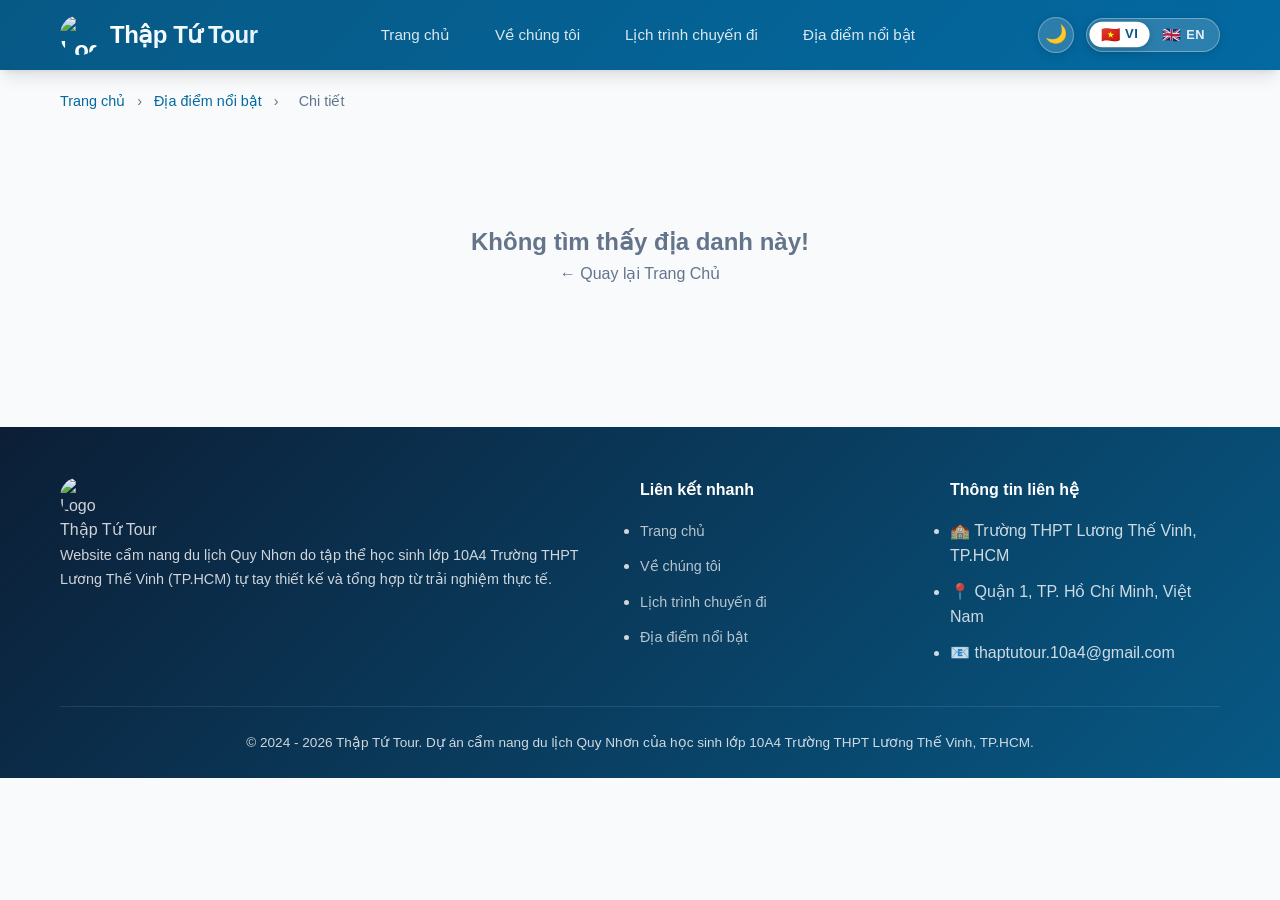
==== commit 3dabb769: "fix(dark-mode & cursor): sua tuong phan chu hero, dong tam con tro chuot 100%, lam noi bat hop lich " ====
--- a/tour-detail.html
+++ b/tour-detail.html
@@ -62,7 +62,7 @@
           </button>
         </div>
 
-        <button class="mobile-menu-btn" id="mobileMenuBtn" aria-label="Menu" aria-expanded="false">
+        <button class="hamburger" id="hamburger" aria-label="Menu" aria-expanded="false">
           <span></span>
           <span></span>
           <span></span>
--- a/css/style.css
+++ b/css/style.css
@@ -3330,7 +3330,7 @@
   --accent-hover: #f59e0b;
   --text: #f1f5f9;
   --text-light: #94a3b8;
-  --white: #151f32;
+  --white: #ffffff;
   --gray-50: #0b1320;
   --gray-100: #162032;
   --gray-200: #26354d;
@@ -4187,3 +4187,180 @@
   border-color: #38bdf8;
   box-shadow: 0 8px 24px rgba(56, 189, 248, 0.35);
 }
+
+
+/* ===== DARK THEME ENHANCEMENTS & HIGH CONTRAST FIXES ===== */
+
+/* Header Logo Text trong Dark Mode */
+[data-theme="dark"] .header .logo span,
+[data-theme="dark"] .logo span {
+  background: none !important;
+  -webkit-text-fill-color: #ffffff !important;
+  color: #ffffff !important;
+}
+
+/* Toàn bộ văn bản Hero trong Dark Mode */
+[data-theme="dark"] .hero {
+  color: #ffffff !important;
+}
+
+[data-theme="dark"] .hero h1,
+[data-theme="dark"] .hero .hero-title-dynamic {
+  color: #ffffff !important;
+  text-shadow: 0 2px 14px rgba(0, 0, 0, 0.7) !important;
+}
+
+[data-theme="dark"] .hero p {
+  color: rgba(255, 255, 255, 0.95) !important;
+  text-shadow: 0 1px 8px rgba(0, 0, 0, 0.6) !important;
+  opacity: 1 !important;
+}
+
+[data-theme="dark"] .hero-btn-outline {
+  color: #ffffff !important;
+  border: 2px solid rgba(255, 255, 255, 0.85) !important;
+  background: rgba(255, 255, 255, 0.12) !important;
+}
+
+[data-theme="dark"] .hero-btn-outline:hover {
+  background: #ffffff !important;
+  color: #0b1320 !important;
+  border-color: #ffffff !important;
+}
+
+/* LỊCH TRÌNH CHI TIẾT NỔI BẬT CAO TRONG DARK MODE */
+[data-theme="dark"] .timeline-content {
+  background: linear-gradient(145deg, #13243d 0%, #182e4e 100%) !important;
+  border: 1.5px solid rgba(56, 189, 248, 0.45) !important;
+  border-radius: var(--radius) !important;
+  box-shadow: 0 10px 28px rgba(0, 0, 0, 0.55), inset 0 1px 0 rgba(255, 255, 255, 0.08) !important;
+  padding: 22px 26px !important;
+  transition: transform 0.25s cubic-bezier(0.16, 1, 0.3, 1), border-color 0.25s ease, box-shadow 0.25s ease !important;
+}
+
+[data-theme="dark"] .timeline-content:hover {
+  background: linear-gradient(145deg, #182e4e 0%, #1e385f 100%) !important;
+  border-color: #38bdf8 !important;
+  box-shadow: 0 14px 35px rgba(0, 0, 0, 0.65), 0 0 20px rgba(56, 189, 248, 0.35) !important;
+  transform: translateY(-4px) !important;
+}
+
+[data-theme="dark"] .timeline-time-badge {
+  background: linear-gradient(135deg, #fbbf24, #f59e0b) !important;
+  color: #07111e !important;
+  font-weight: 800 !important;
+  font-size: 0.9rem !important;
+  padding: 5px 16px !important;
+  border-radius: 50px !important;
+  box-shadow: 0 2px 10px rgba(245, 158, 11, 0.4) !important;
+  border: 1px solid rgba(255, 255, 255, 0.25) !important;
+  display: inline-block !important;
+}
+
+[data-theme="dark"] .timeline-event-title {
+  color: #ffffff !important;
+  font-size: 1.25rem !important;
+  font-weight: 800 !important;
+  margin-top: 10px !important;
+  margin-bottom: 8px !important;
+}
+
+[data-theme="dark"] .timeline-event-desc {
+  color: #e2e8f0 !important;
+  font-size: 1rem !important;
+  line-height: 1.65 !important;
+}
+
+[data-theme="dark"] .timeline-place-tag a {
+  display: inline-flex !important;
+  align-items: center !important;
+  gap: 6px !important;
+  background: rgba(56, 189, 248, 0.16) !important;
+  border: 1px solid rgba(56, 189, 248, 0.5) !important;
+  color: #7dd3fc !important;
+  padding: 8px 16px !important;
+  border-radius: 50px !important;
+  font-weight: 600 !important;
+  margin-top: 12px !important;
+  box-shadow: 0 2px 8px rgba(0, 0, 0, 0.25) !important;
+  transition: all 0.2s ease !important;
+}
+
+[data-theme="dark"] .timeline-place-tag a:hover {
+  background: rgba(56, 189, 248, 0.32) !important;
+  border-color: #38bdf8 !important;
+  color: #ffffff !important;
+  transform: translateX(4px) !important;
+}
+
+[data-theme="dark"] .timeline-day-header .timeline-day-pill {
+  background: #0284c7 !important;
+  color: #ffffff !important;
+  font-weight: 800 !important;
+  box-shadow: 0 2px 10px rgba(2, 132, 199, 0.45) !important;
+}
+
+[data-theme="dark"] .timeline-day-header .timeline-day-title {
+  color: #f1f5f9 !important;
+  font-size: 1.65rem !important;
+  font-weight: 800 !important;
+}
+
+[data-theme="dark"] .timeline-marker .timeline-icon-box {
+  background: #0f2744 !important;
+  border: 2px solid #38bdf8 !important;
+  box-shadow: 0 0 14px rgba(56, 189, 248, 0.45) !important;
+  font-size: 1.3rem !important;
+}
+
+[data-theme="dark"] .timeline-line {
+  background: linear-gradient(180deg, #38bdf8, rgba(56, 189, 248, 0.25)) !important;
+  width: 3px !important;
+}
+
+/* Thẻ thống kê trong Dark Mode */
+[data-theme="dark"] .stat-box {
+  background: #142236 !important;
+  border: 1px solid rgba(56, 189, 248, 0.3) !important;
+  box-shadow: 0 4px 14px rgba(0, 0, 0, 0.35) !important;
+}
+
+[data-theme="dark"] .stat-box:hover {
+  background: #192b45 !important;
+  border-color: #38bdf8 !important;
+  box-shadow: 0 8px 24px rgba(0, 0, 0, 0.45), 0 0 12px rgba(56, 189, 248, 0.25) !important;
+}
+
+[data-theme="dark"] .stat-box .stat-number {
+  color: #38bdf8 !important;
+}
+
+[data-theme="dark"] .stat-box.highlight-stat .stat-number {
+  color: #fbbf24 !important;
+}
+
+[data-theme="dark"] .stat-box .stat-label {
+  color: #cbd5e1 !important;
+}
+
+/* Con trỏ chuột trong Dark Mode */
+[data-theme="dark"] .cursor-dot {
+  background: #38bdf8;
+  box-shadow: 0 0 12px rgba(56, 189, 248, 0.95);
+}
+
+[data-theme="dark"] .cursor-ring {
+  border-color: rgba(56, 189, 248, 0.85);
+  background: rgba(56, 189, 248, 0.12);
+}
+
+[data-theme="dark"] .cursor-ring.cursor-hover {
+  border-color: #fbbf24;
+  background: rgba(251, 191, 36, 0.2);
+  box-shadow: 0 0 20px rgba(251, 191, 36, 0.6);
+}
+
+[data-theme="dark"] .cursor-dot.cursor-hover {
+  background: #fbbf24;
+  box-shadow: 0 0 14px #fbbf24;
+}
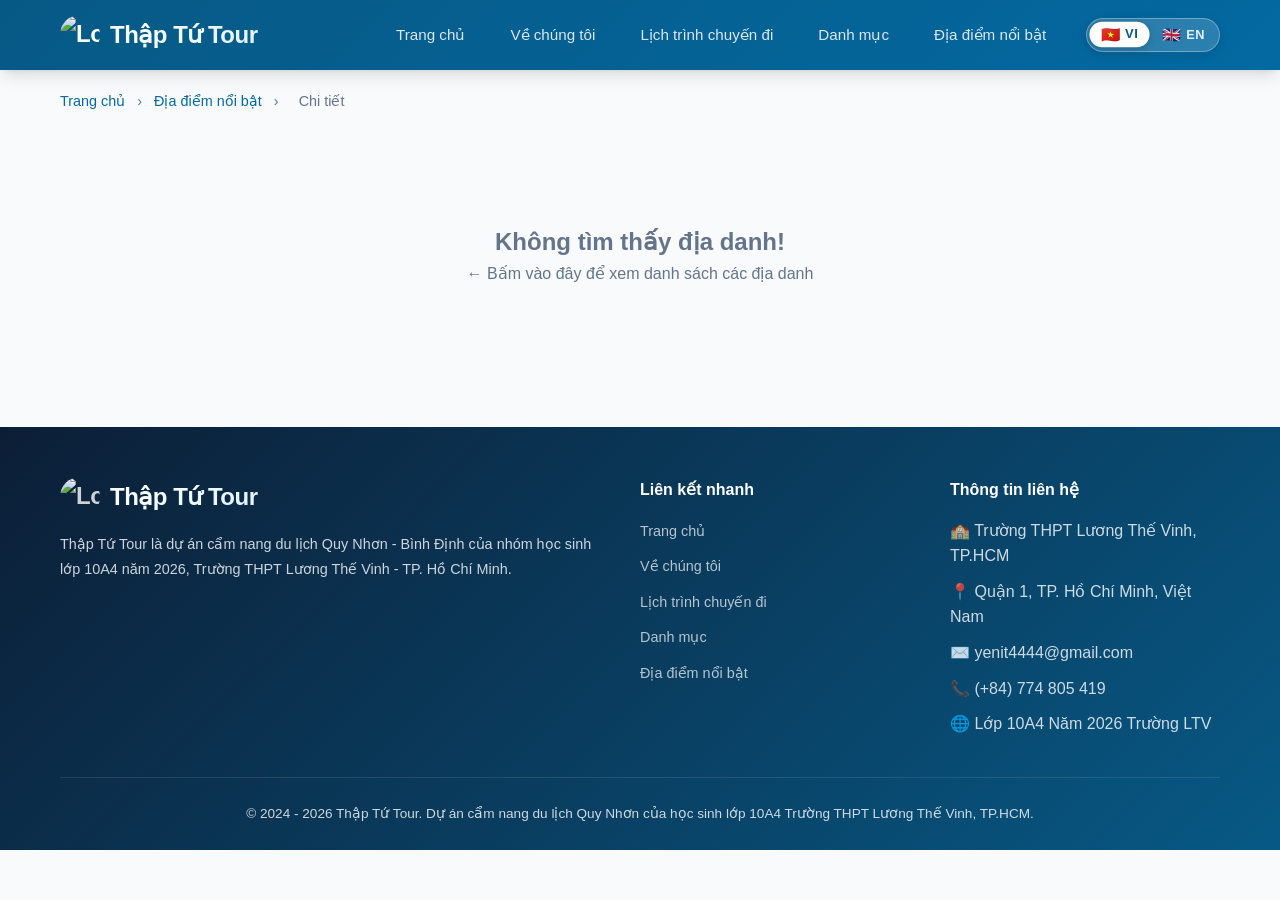
==== commit a7ed3e3e: "revert: thay the toan bo ma nguon bang tap tin goc nguoi dung cung cap" ====
--- a/tour-detail.html
+++ b/tour-detail.html
@@ -3,21 +3,10 @@
 <head>
   <meta charset="UTF-8">
   <meta name="viewport" content="width=device-width, initial-scale=1.0">
-  <meta name="color-scheme" content="light dark">
   <title>Thập Tứ Tour - Giới Thiệu Địa Danh Quy Nhơn</title>
   <link rel="icon" type="image/svg+xml" href="favicon.svg">
   <link rel="icon" type="image/png" href="logo.png">
   <link rel="stylesheet" href="css/style.css">
-  <script>
-    (function() {
-      try {
-        var saved = localStorage.getItem('thap_tu_theme');
-        var prefersDark = window.matchMedia && window.matchMedia('(prefers-color-scheme: dark)').matches;
-        var theme = saved ? saved : (prefersDark ? 'dark' : 'light');
-        document.documentElement.setAttribute('data-theme', theme);
-      } catch (e) {}
-    })();
-  </script>
 </head>
 <body>
 
@@ -41,17 +30,12 @@
           <li><a href="index.html" data-i18n="nav_home">Trang chủ</a></li>
           <li><a href="index.html#ve-tui-toi" data-i18n="nav_about">Về chúng tôi</a></li>
           <li><a href="index.html#lich-trinh" data-i18n="nav_itinerary">Lịch trình chuyến đi</a></li>
+          <li><a href="index.html#categories" data-i18n="nav_categories">Danh mục</a></li>
           <li><a href="index.html#dia-diem" data-i18n="nav_places">Địa điểm nổi bật</a></li>
         </ul>
       </nav>
 
       <div class="header-right">
-        <!-- Nút chuyển đổi giao diện Sáng / Tối (Theme Switcher) -->
-        <button type="button" class="theme-toggle-btn" id="themeToggle" aria-label="Chuyển chế độ sáng/tối" title="Chuyển sang chế độ tối">
-          <span class="theme-icon sun-icon" aria-hidden="true">☀️</span>
-          <span class="theme-icon moon-icon" aria-hidden="true">🌙</span>
-        </button>
-
         <!-- Nút chuyển đổi ngôn ngữ -->
         <div class="lang-switcher" id="langSwitcher" role="group" aria-label="Language selection">
           <button type="button" class="lang-btn active" data-lang="vi" title="Tiếng Việt">
@@ -62,10 +46,8 @@
           </button>
         </div>
 
-        <button class="hamburger" id="hamburger" aria-label="Menu" aria-expanded="false">
-          <span></span>
-          <span></span>
-          <span></span>
+        <button class="hamburger" id="hamburger" aria-label="Menu">
+          <span></span><span></span><span></span>
         </button>
       </div>
     </div>
@@ -96,29 +78,32 @@
     <div class="container">
       <div class="footer-grid">
         <div class="footer-about">
-          <div class="footer-logo">
+          <div class="logo">
             <img src="logo.png" alt="Logo Thập Tứ Tour" class="logo-image">
             <span data-i18n="logo_title">Thập Tứ Tour</span>
           </div>
           <p data-i18n="footer_desc">
-            Website cẩm nang du lịch Quy Nhơn do tập thể học sinh lớp 10A4 Trường THPT Lương Thế Vinh (TP.HCM) tự tay thiết kế và tổng hợp từ trải nghiệm thực tế.
+            Thập Tứ Tour là dự án cẩm nang du lịch Quy Nhơn - Bình Định của nhóm học sinh lớp 10A4 năm 2026, Trường THPT Lương Thế Vinh - TP. Hồ Chí Minh.
           </p>
         </div>
-        <div class="footer-links">
+        <div>
           <h3 data-i18n="footer_quicklinks">Liên kết nhanh</h3>
-          <ul>
+          <ul class="footer-links">
             <li><a href="index.html" data-i18n="nav_home">Trang chủ</a></li>
             <li><a href="index.html#ve-tui-toi" data-i18n="nav_about">Về chúng tôi</a></li>
             <li><a href="index.html#lich-trinh" data-i18n="nav_itinerary">Lịch trình chuyến đi</a></li>
+            <li><a href="index.html#categories" data-i18n="nav_categories">Danh mục</a></li>
             <li><a href="index.html#dia-diem" data-i18n="nav_places">Địa điểm nổi bật</a></li>
           </ul>
         </div>
-        <div class="footer-links">
+        <div>
           <h3 data-i18n="footer_contact">Thông tin liên hệ</h3>
-          <ul>
+          <ul class="footer-links">
             <li data-i18n="footer_school">🏫 Trường THPT Lương Thế Vinh, TP.HCM</li>
             <li data-i18n="footer_address">📍 Quận 1, TP. Hồ Chí Minh, Việt Nam</li>
-            <li>📧 thaptutour.10a4@gmail.com</li>
+            <li>✉️ yenit4444@gmail.com</li>
+            <li>📞 (+84) 774 805 419</li>
+            <li>🌐 Lớp 10A4 Năm 2026 Trường LTV</li>
           </ul>
         </div>
       </div>
--- a/css/style.css
+++ b/css/style.css
@@ -35,6 +35,20 @@
 
 html {
   scroll-behavior: smooth;
+  scroll-padding-top: 80px;
+}
+
+section[id],
+.about-us-section,
+.timeline-section,
+.categories,
+.tours-section,
+.search-filter,
+#ve-tui-toi,
+#lich-trinh,
+#dia-diem,
+#categories {
+  scroll-margin-top: 80px;
 }
 
 body {
@@ -80,6 +94,7 @@
 }
 
 .logo {
+  white-space: nowrap;
   display: flex;
   align-items: center;
   gap: 10px;
@@ -103,67 +118,15 @@
 .nav {
   display: flex;
   align-items: center;
-}
-
-
-/* Header Right Actions (Theme Switcher & Language Switcher & Mobile Menu) */
+  margin-left: auto;
+  margin-right: 20px;
+}
+
+/* Header Right Actions (Language Switcher & Hamburger) */
 .header-right {
   display: flex;
   align-items: center;
-  gap: 12px;
-}
-
-/* === THEME TOGGLE BUTTON (☀️ / 🌙) === */
-.theme-toggle-btn {
-  display: inline-flex;
-  align-items: center;
-  justify-content: center;
-  width: 36px;
-  height: 36px;
-  border-radius: 50%;
-  background: rgba(255, 255, 255, 0.16);
-  border: 1px solid rgba(255, 255, 255, 0.32);
-  color: #ffffff;
-  cursor: pointer;
-  position: relative;
-  overflow: hidden;
-  transition: transform 0.25s cubic-bezier(0.16, 1, 0.3, 1), background-color 0.25s ease, border-color 0.25s ease, box-shadow 0.25s ease;
-  backdrop-filter: blur(8px);
-  -webkit-backdrop-filter: blur(8px);
-  box-shadow: 0 2px 10px rgba(0, 0, 0, 0.12);
-  padding: 0;
-  user-select: none;
-  -webkit-user-select: none;
-  flex-shrink: 0;
-}
-
-.theme-toggle-btn:hover {
-  background: rgba(255, 255, 255, 0.28);
-  border-color: rgba(255, 255, 255, 0.55);
-  box-shadow: 0 4px 14px rgba(0, 0, 0, 0.22);
-  transform: scale(1.08);
-}
-
-.theme-toggle-btn:active {
-  transform: scale(0.9);
-}
-
-.theme-toggle-btn .theme-icon {
-  position: absolute;
-  font-size: 1.12rem;
-  line-height: 1;
-  transition: transform 0.38s cubic-bezier(0.34, 1.56, 0.64, 1), opacity 0.25s ease;
-  pointer-events: none;
-}
-
-.theme-toggle-btn .sun-icon {
-  opacity: 0;
-  transform: rotate(90deg) scale(0.4);
-}
-
-.theme-toggle-btn .moon-icon {
-  opacity: 1;
-  transform: rotate(0) scale(1);
+  gap: 14px;
 }
 
 /* === LANGUAGE SWITCHER (VI / EN) === */
@@ -227,29 +190,6 @@
   transform: scale(1.02);
 }
 
-@media (max-width: 768px) {
-  .header-right {
-    gap: 8px;
-  }
-  .theme-toggle-btn {
-    width: 32px;
-    height: 32px;
-  }
-  .theme-toggle-btn .theme-icon {
-    font-size: 1rem;
-  }
-  .lang-btn {
-    padding: 4px 8px;
-    gap: 3px;
-  }
-  .lang-btn .flag-icon {
-    font-size: 0.85rem;
-  }
-  .lang-btn .lang-code {
-    font-size: 0.75rem;
-  }
-}
-
 .nav-list {
   display: flex;
   list-style: none;
@@ -307,7 +247,7 @@
 /* === BANNER / HERO === */
 .hero {
   background: linear-gradient(135deg, rgba(3,105,161,0.85), rgba(14,165,233,0.75)),
-              url('../hero-bg.jpg'), url('https://images.unsplash.com/photo-1507525428034-b723cf961d3e?w=1600&q=80') center/cover no-repeat;
+              url('https://images.unsplash.com/photo-1507525428034-b723cf961d3e?w=1600&q=80') center/cover no-repeat;
   color: var(--white);
   text-align: center;
   padding: 100px 20px;
@@ -407,8 +347,7 @@
 .category-card:hover {
   border-color: #38bdf8;
   background: #f8fafc;
-  transform: translateY(-8px);
-  box-shadow: 0 16px 32px -6px rgba(14, 165, 233, 0.22);
+  box-shadow: 0 10px 25px -5px rgba(14, 165, 233, 0.18);
 }
 
 .category-card.active {
@@ -420,8 +359,8 @@
 .category-card.active::after {
   content: '✓';
   position: absolute;
-  top: 10px;
-  right: 12px;
+  top: 18px;
+  left: 18px;
   background: var(--primary);
   color: #fff;
   width: 22px;
@@ -433,6 +372,7 @@
   align-items: center;
   justify-content: center;
   box-shadow: 0 2px 6px rgba(3, 105, 161, 0.3);
+  z-index: 2;
 }
 
 .category-card .cat-icon-wrap {
@@ -543,8 +483,16 @@
   background: var(--white);
   padding: 20px 25px;
   border-radius: var(--radius);
-  box-shadow: var(--shadow);
+  box-shadow: 0 4px 20px -2px rgba(0, 0, 0, 0.06);
+  border: 1.5px solid var(--gray-200);
+  transition: all 0.3s cubic-bezier(0.16, 1, 0.3, 1);
   flex-wrap: wrap;
+}
+
+.search-filter-bar:focus-within {
+  border-color: #38bdf8;
+  box-shadow: 0 10px 28px -5px rgba(14, 165, 233, 0.22);
+  transform: translateY(-2px);
 }
 
 .search-input-wrap {
@@ -559,13 +507,15 @@
   border: 2px solid var(--gray-200);
   border-radius: var(--radius-sm);
   font-size: 1rem;
-  transition: var(--transition);
+  transition: all 0.25s ease;
   outline: none;
+  background: var(--white);
 }
 
 .search-input-wrap input:focus {
-  border-color: var(--primary-light);
-  box-shadow: 0 0 0 3px rgba(14,165,233,0.15);
+  border-color: #38bdf8;
+  box-shadow: 0 0 0 4px rgba(14, 165, 233, 0.15);
+  background: #f8fafc;
 }
 
 .search-input-wrap .search-icon {
@@ -575,6 +525,13 @@
   transform: translateY(-50%);
   font-size: 1.2rem;
   color: var(--text-light);
+  transition: transform 0.25s ease, color 0.25s ease;
+  pointer-events: none;
+}
+
+.search-filter-bar:focus-within .search-icon {
+  color: var(--primary);
+  transform: translateY(-50%) scale(1.18);
 }
 
 .price-filter {
@@ -616,53 +573,92 @@
 
 .tour-card {
   background: var(--white);
+  border: 2px solid var(--gray-200);
   border-radius: var(--radius);
   overflow: hidden;
-  box-shadow: var(--shadow);
-  transition: var(--transition);
+  box-shadow: 0 4px 15px -3px rgba(0, 0, 0, 0.06), 0 2px 6px -2px rgba(0, 0, 0, 0.04);
+  transition: transform 0.4s cubic-bezier(0.16, 1, 0.3, 1), box-shadow 0.4s cubic-bezier(0.16, 1, 0.3, 1), border-color 0.3s ease;
   cursor: pointer;
+  position: relative;
+  display: flex;
+  flex-direction: column;
 }
 
 .tour-card:hover {
-  transform: translateY(-8px);
-  box-shadow: var(--shadow-xl);
+  transform: translateY(-8px) scale(1.01);
+  border-color: #38bdf8;
+  box-shadow: 0 20px 35px -8px rgba(3, 105, 161, 0.22), 0 0 0 1px rgba(56, 189, 248, 0.35);
 }
 
 .tour-card-img {
   position: relative;
   height: 200px;
   overflow: hidden;
+  background: var(--gray-100);
 }
 
 .tour-card-img img {
   width: 100%;
   height: 100%;
   object-fit: cover;
-  transition: transform 0.5s ease;
+  transition: transform 0.65s cubic-bezier(0.16, 1, 0.3, 1);
 }
 
 .tour-card:hover .tour-card-img img {
   transform: scale(1.08);
 }
 
+/* Vệt sáng quét qua ảnh khi hover (Shimmer Sheen Reflection) */
+.tour-card-img::after {
+  content: '';
+  position: absolute;
+  top: 0;
+  left: -130%;
+  width: 60%;
+  height: 100%;
+  background: linear-gradient(120deg, transparent, rgba(255, 255, 255, 0.38), transparent);
+  transform: skewX(-25deg);
+  transition: none;
+  pointer-events: none;
+  z-index: 1;
+}
+
+.tour-card:hover .tour-card-img::after {
+  left: 200%;
+  transition: left 0.85s ease-in-out;
+}
+
 .tour-card-badge {
   position: absolute;
-  top: 12px;
-  left: 12px;
+  top: 18px;
+  left: 18px;
   background: var(--primary);
   color: var(--white);
-  padding: 5px 14px;
+  padding: 6px 15px;
   border-radius: 50px;
-  font-size: 0.8rem;
+  font-size: 0.82rem;
   font-weight: 600;
+  box-shadow: 0 4px 12px rgba(3, 105, 161, 0.35);
+  backdrop-filter: blur(4px);
+  z-index: 2;
+  transition: transform 0.3s cubic-bezier(0.16, 1, 0.3, 1), box-shadow 0.3s ease, background-color 0.3s ease;
+}
+
+.tour-card:hover .tour-card-badge {
+  transform: translateY(-2px);
+  background: var(--primary-dark);
+  box-shadow: 0 6px 16px rgba(3, 105, 161, 0.45);
 }
 
 .tour-card-body {
-  padding: 20px;
+  padding: 22px 20px 20px;
+  display: flex;
+  flex-direction: column;
+  flex: 1;
 }
 
 .tour-card-body h3 {
-  font-size: 1.1rem;
+  font-size: 1.15rem;
   font-weight: 700;
   margin-bottom: 10px;
   color: var(--text);
@@ -671,13 +667,18 @@
   -webkit-line-clamp: 2;
   -webkit-box-orient: vertical;
   overflow: hidden;
+  transition: color 0.25s ease;
+}
+
+.tour-card:hover .tour-card-body h3 {
+  color: var(--primary);
 }
 
 .tour-card-info {
   display: flex;
   flex-direction: column;
   gap: 6px;
-  margin-bottom: 15px;
+  margin-bottom: 14px;
   font-size: 0.9rem;
   color: var(--text-light);
 }
@@ -692,7 +693,7 @@
   display: flex;
   flex-wrap: wrap;
   gap: 6px;
-  margin-bottom: 14px;
+  margin-bottom: 16px;
 }
 
 .tour-tag-pill {
@@ -700,40 +701,58 @@
   color: var(--primary-dark);
   font-size: 0.75rem;
   font-weight: 600;
-  padding: 3px 9px;
+  padding: 4px 10px;
   border-radius: 50px;
+  transition: all 0.2s ease;
+  border: 1px solid rgba(14, 165, 233, 0.18);
+}
+
+.tour-card:hover .tour-tag-pill {
+  background: #e0f2fe;
+  border-color: #38bdf8;
+  transform: translateY(-1px);
 }
 
 .tour-card-footer {
-  display: flex;
-  justify-content: center;
-  align-items: center;
-  padding-top: 12px;
+  margin-top: auto;
+  padding-top: 14px;
   border-top: 1px solid var(--gray-100);
 }
 
 .btn-detail {
-  padding: 8px 20px;
-  background: var(--primary);
+  padding: 10px 22px;
+  background: linear-gradient(135deg, var(--primary), var(--primary-dark));
   color: var(--white);
   border: none;
   border-radius: 50px;
-  font-size: 0.85rem;
-  font-weight: 600;
+  font-size: 0.88rem;
+  font-weight: 700;
   cursor: pointer;
-  transition: var(--transition);
+  transition: all 0.3s cubic-bezier(0.16, 1, 0.3, 1);
+  box-shadow: 0 4px 12px rgba(3, 105, 161, 0.25);
+  display: inline-flex;
+  align-items: center;
+  justify-content: center;
+  gap: 8px;
 }
 
 .btn-detail-full {
   width: 100%;
-  padding: 10px 18px;
-  text-align: center;
-  font-size: 0.92rem;
-  font-weight: 700;
-}
-
-.btn-detail:hover {
-  background: var(--primary-dark);
+}
+
+.btn-detail .btn-arrow {
+  display: inline-block;
+  transition: transform 0.25s cubic-bezier(0.16, 1, 0.3, 1);
+}
+
+.tour-card:hover .btn-detail {
+  background: linear-gradient(135deg, var(--primary-light), var(--primary));
+  transform: translateY(-2px);
+  box-shadow: 0 6px 18px rgba(14, 165, 233, 0.45);
+}
+
+.tour-card:hover .btn-detail .btn-arrow {
+  transform: translateX(4px);
 }
 
 /* Không tìm thấy tour */
@@ -747,7 +766,8 @@
 .no-tours .no-tours-icon {
   font-size: 4rem;
   margin-bottom: 15px;
-  display: block;
+  display: inline-block;
+  animation: floatingBob 3s ease-in-out infinite;
 }
 
 /* === TRANG CHI TIẾT TOUR === */
@@ -1420,6 +1440,7 @@
 }
 
 .footer-about .logo {
+  white-space: nowrap;
   margin-bottom: 15px;
 }
 
@@ -1529,6 +1550,33 @@
 }
 
 @media (max-width: 768px) {
+  /* Mobile Logo & Header */
+  .logo {
+    font-size: 1.15rem;
+    gap: 8px;
+    white-space: nowrap;
+    flex-shrink: 0;
+  }
+
+  .logo-image {
+    width: 32px;
+    height: 32px;
+  }
+
+  /* Back to Top Mobile - Tối ưu không che chữ & hiệu ứng kính mờ */
+  .back-to-top {
+    bottom: 16px;
+    right: 12px;
+    width: 36px;
+    height: 36px;
+    font-size: 0.95rem;
+    background: rgba(3, 105, 161, 0.88);
+    backdrop-filter: blur(8px);
+    -webkit-backdrop-filter: blur(8px);
+    border: 1px solid rgba(255, 255, 255, 0.35);
+    box-shadow: 0 4px 12px rgba(0, 0, 0, 0.18);
+    z-index: 99;
+  }
   /* Header mobile */
   .hamburger {
     display: flex;
@@ -1539,6 +1587,8 @@
     top: 70px;
     left: 0;
     right: 0;
+    margin-left: 0;
+    margin-right: 0;
     background: var(--primary-dark);
     padding: 20px;
     transform: translateX(100%);
@@ -1546,6 +1596,23 @@
     box-shadow: var(--shadow-xl);
   }
 
+  .header-right {
+    gap: 8px;
+  }
+
+  .lang-btn {
+    padding: 4px 8px;
+    gap: 3px;
+  }
+
+  .lang-btn .flag-icon {
+    font-size: 0.85rem;
+  }
+
+  .lang-btn .lang-code {
+    font-size: 0.72rem;
+  }
+
   .nav.open {
     transform: translateX(0);
   }
@@ -1559,18 +1626,189 @@
     padding: 12px 20px;
   }
 
-  /* Hero */
+  /* Hero Mobile */
   .hero {
-    padding: 60px 20px;
-    min-height: 400px;
+    padding: 50px 16px;
+    min-height: auto;
+  }
+
+  .hero-badges-wrap {
+    display: flex;
+    flex-direction: column;
+    align-items: center;
+    gap: 8px;
+    margin-bottom: 14px;
+    width: 100%;
+    max-width: 100%;
+    box-sizing: border-box;
+    padding: 0 8px;
+  }
+
+  .project-badge-pill {
+    font-size: 0.72rem;
+    padding: 5px 12px;
+    letter-spacing: 0.1px;
+    text-transform: none;
+    text-align: center;
+    max-width: 92vw;
+    box-sizing: border-box;
+    white-space: normal;
+    line-height: 1.35;
+    display: inline-flex;
+    align-items: center;
+    justify-content: center;
+  }
+
+  .hero-price-badge {
+    font-size: 0.75rem;
+    padding: 5px 14px;
+    white-space: nowrap;
+    max-width: 92vw;
+    box-sizing: border-box;
+    display: inline-flex;
+    align-items: center;
+    justify-content: center;
+    gap: 6px;
+  }
+
+  .hero-price-badge strong {
+    font-size: 0.9rem;
+    white-space: nowrap !important;
   }
 
   .hero h1 {
-    font-size: 2rem;
+    font-size: 1.65rem;
+    line-height: 1.25;
+    margin-bottom: 12px;
   }
 
   .hero p {
-    font-size: 1rem;
+    font-size: 0.92rem;
+    line-height: 1.55;
+    margin-bottom: 22px;
+  }
+
+  .hero-buttons {
+    flex-direction: column;
+    align-items: stretch;
+    max-width: 300px;
+    margin: 0 auto;
+    gap: 10px;
+    width: 100%;
+  }
+
+  .hero-btn,
+  .hero-btn-outline {
+    width: 100%;
+    padding: 12px 20px;
+    font-size: 0.95rem;
+    text-align: center;
+    justify-content: center;
+    display: flex;
+    align-items: center;
+  }
+
+  /* Mobile Tour Cost Header - Căn giữa cân đối hoàn hảo */
+  .tour-cost-header {
+    flex-direction: column;
+    align-items: center;
+    text-align: center;
+    gap: 14px;
+    padding-bottom: 18px;
+    margin-bottom: 20px;
+  }
+
+  .tour-cost-left {
+    width: 100%;
+    min-width: 0;
+    text-align: center;
+    display: flex;
+    flex-direction: column;
+    align-items: center;
+  }
+
+  .cost-tag {
+    font-size: 0.74rem;
+    padding: 5px 14px;
+    margin: 0 auto 10px auto;
+    letter-spacing: 0.3px;
+    display: inline-flex;
+    align-items: center;
+    justify-content: center;
+    box-sizing: border-box;
+  }
+
+  .tour-cost-left h3 {
+    font-size: 1.15rem;
+    line-height: 1.35;
+    margin-bottom: 8px;
+    text-align: center;
+    width: 100%;
+  }
+
+  .tour-cost-left h3 strong {
+    font-size: 1.35rem;
+    color: #d97706;
+    white-space: nowrap !important;
+    display: inline-block;
+  }
+
+  .tour-cost-left h3 small {
+    font-size: 0.85rem;
+    white-space: nowrap !important;
+  }
+
+  .tour-cost-left p {
+    font-size: 0.88rem;
+    line-height: 1.55;
+    text-align: center;
+    margin: 0 auto;
+    max-width: 96%;
+  }
+
+  .tour-cost-right {
+    width: 100%;
+    display: flex;
+    justify-content: center;
+  }
+
+  /* Feature items trong Tour Cost Card - Bố cục ngang cân đối, icon và chữ cùng hàng */
+  .tour-cost-features {
+    grid-template-columns: 1fr;
+    gap: 10px;
+    width: 100%;
+  }
+
+  .cost-feat-item {
+    display: flex;
+    flex-direction: row;
+    align-items: flex-start;
+    text-align: left;
+    padding: 13px 15px;
+    gap: 12px;
+    box-sizing: border-box;
+    width: 100%;
+    border-radius: var(--radius-sm);
+  }
+
+  .cost-feat-item .feat-icon {
+    font-size: 1.4rem;
+    line-height: 1.2;
+    flex-shrink: 0;
+    margin-top: 1px;
+  }
+
+  .cost-feat-item .feat-text {
+    flex: 1;
+    text-align: left;
+    font-size: 0.88rem;
+    line-height: 1.5;
+  }
+
+  .cost-feat-item .feat-text strong {
+    display: inline;
+    font-size: 0.94rem;
+    color: var(--primary-dark);
   }
 
   /* Categories */
@@ -1620,16 +1858,29 @@
 
 @media (max-width: 480px) {
   .hero h1 {
-    font-size: 1.6rem;
+    font-size: 1.65rem;
+    line-height: 1.25;
+  }
+
+  .hero p {
+    font-size: 0.95rem;
   }
 
   .hero-btn {
-    padding: 14px 30px;
+    padding: 14px 28px;
     font-size: 1rem;
   }
 
   .tour-grid {
     grid-template-columns: 1fr;
+    gap: 20px;
+  }
+
+  .tour-card-badge {
+    top: 14px;
+    left: 14px;
+    padding: 5px 12px;
+    font-size: 0.78rem;
   }
 
   .category-grid {
@@ -1637,12 +1888,66 @@
     gap: 10px;
   }
 
+  .category-grid .category-card:first-child {
+    grid-column: 1 / -1;
+  }
+
   .category-card {
-    padding: 20px 10px;
-  }
-
-  .booking-sidebar {
-    padding: 20px;
+    padding: 18px 12px;
+  }
+
+  .category-card.active::after {
+    top: 14px;
+    left: 14px;
+    width: 20px;
+    height: 20px;
+    font-size: 0.7rem;
+  }
+
+  .timeline-section {
+    padding: 60px 0 50px;
+  }
+
+  .about-us-section {
+    padding: 60px 0 50px;
+  }
+
+  .categories {
+    padding: 60px 0 30px;
+  }
+
+  .tours-section {
+    padding: 0 0 60px;
+  }
+
+  .place-title-box h1 {
+    font-size: 1.5rem;
+  }
+
+  .place-header {
+    margin-bottom: 25px;
+  }
+
+  .place-image-wrap {
+    height: 240px;
+  }
+
+  .place-title-box {
+    padding: 20px 18px;
+  }
+
+  .place-section {
+    padding: 22px 18px;
+  }
+
+  .fact-item {
+    padding: 18px 16px;
+  }
+
+  .itinerary-card {
+    flex-direction: column;
+    gap: 12px;
+    padding: 18px 16px;
   }
 
   .modal {
@@ -1652,18 +1957,34 @@
   .modal-body {
     padding: 20px;
   }
-
-  .itinerary-item {
-    flex-direction: column;
-    gap: 10px;
-  }
-
-  .tour-detail-main .tour-hero-img {
-    height: 250px;
+}
+
+/* Phản hồi chạm tương tác mượt mà trên Mobile (Tactile Touch Feedback) */
+@media (hover: none) and (pointer: coarse) {
+  .tour-card:active,
+  .category-card:active,
+  .timeline-tab-btn:active,
+  .btn-detail:active,
+  .btn-back-home:active,
+  .btn-back-timeline:active,
+  .related-card:active,
+  .fact-item:active,
+  .hero-btn:active {
+    transform: scale(0.97) !important;
+    transition: transform 0.12s ease !important;
   }
 }
 
 /* === DỰ ÁN HỌC SINH THPT LƯƠNG THẾ VINH === */
+.hero-badges-wrap {
+  display: flex;
+  align-items: center;
+  justify-content: center;
+  gap: 12px;
+  flex-wrap: wrap;
+  margin-bottom: 20px;
+}
+
 .project-badge-pill {
   display: inline-flex;
   align-items: center;
@@ -1675,10 +1996,42 @@
   border-radius: 50px;
   font-size: 0.9rem;
   font-weight: 600;
-  margin-bottom: 20px;
   backdrop-filter: blur(5px);
   text-transform: uppercase;
   letter-spacing: 0.5px;
+}
+
+.hero-price-badge {
+  display: inline-flex;
+  align-items: center;
+  gap: 8px;
+  background: rgba(245, 158, 11, 0.22);
+  border: 1px solid rgba(245, 158, 11, 0.7);
+  color: #fffbeb;
+  padding: 8px 18px;
+  border-radius: 50px;
+  font-size: 0.9rem;
+  font-weight: 600;
+  backdrop-filter: blur(6px);
+  box-shadow: 0 4px 15px rgba(245, 158, 11, 0.25);
+  letter-spacing: 0.3px;
+  white-space: nowrap;
+}
+
+.price-nowrap,
+.hero-price-badge strong,
+.tour-cost-left h3 strong,
+.cost-amount,
+.stat-box.stat-highlight-price .stat-number {
+  white-space: nowrap !important;
+}
+
+.hero-price-badge strong {
+  color: #ffffff;
+  font-size: 1.05rem;
+  font-weight: 800;
+  text-shadow: 0 0 10px rgba(245, 158, 11, 0.5);
+  white-space: nowrap !important;
 }
 
 .hero-buttons {
@@ -1770,8 +2123,8 @@
 
 .about-stats-grid {
   display: grid;
-  grid-template-columns: repeat(3, 1fr);
-  gap: 15px;
+  grid-template-columns: repeat(4, 1fr);
+  gap: 14px;
   margin-top: 25px;
 }
 
@@ -1779,20 +2132,37 @@
   background: var(--gray-50);
   border: 1px solid var(--gray-200);
   border-radius: var(--radius-sm);
-  padding: 16px 12px;
+  padding: 16px 8px;
   text-align: center;
+  transition: transform 0.3s ease, box-shadow 0.3s ease;
+}
+
+.stat-box:hover {
+  transform: translateY(-3px);
+  box-shadow: 0 6px 15px rgba(0, 0, 0, 0.08);
+}
+
+.stat-box.stat-highlight-price {
+  background: linear-gradient(135deg, #fffbeb, #fef3c7);
+  border: 1.5px solid #f59e0b;
+  box-shadow: 0 4px 14px rgba(245, 158, 11, 0.15);
+}
+
+.stat-box.stat-highlight-price .stat-number {
+  color: #b45309;
+  font-size: 1.25rem;
 }
 
 .stat-number {
   display: block;
-  font-size: 1.6rem;
+  font-size: 1.5rem;
   font-weight: 800;
   color: var(--primary);
   margin-bottom: 4px;
 }
 
 .stat-label {
-  font-size: 0.82rem;
+  font-size: 0.8rem;
   color: var(--text-light);
   font-weight: 600;
 }
@@ -1883,21 +2253,53 @@
   background: var(--white);
   border-radius: var(--radius);
   overflow: hidden;
-  box-shadow: var(--shadow-lg);
-  border: 1px solid var(--gray-200);
-  margin-bottom: 30px;
+  box-shadow: 0 10px 30px -5px rgba(0, 0, 0, 0.08);
+  border: 2px solid var(--gray-200);
+  margin-bottom: 35px;
+  transition: border-color 0.35s ease, box-shadow 0.35s ease;
+}
+
+.place-header:hover {
+  border-color: #38bdf8;
+  box-shadow: 0 20px 40px -8px rgba(3, 105, 161, 0.18);
 }
 
 .place-image-wrap {
   position: relative;
   height: 440px;
   overflow: hidden;
+  background: var(--gray-100);
 }
 
 .place-hero-img {
   width: 100%;
   height: 100%;
   object-fit: cover;
+  transition: transform 0.8s cubic-bezier(0.16, 1, 0.3, 1);
+}
+
+.place-header:hover .place-hero-img {
+  transform: scale(1.04);
+}
+
+/* Vệt sáng lướt qua ảnh bìa khi rê chuột */
+.place-image-wrap::after {
+  content: '';
+  position: absolute;
+  top: 0;
+  left: -130%;
+  width: 60%;
+  height: 100%;
+  background: linear-gradient(120deg, transparent, rgba(255, 255, 255, 0.35), transparent);
+  transform: skewX(-25deg);
+  transition: none;
+  pointer-events: none;
+  z-index: 1;
+}
+
+.place-header:hover .place-image-wrap::after {
+  left: 200%;
+  transition: left 1s ease-in-out;
 }
 
 .place-title-box {
@@ -1929,44 +2331,58 @@
 /* Hộp thông tin nhanh */
 .quick-facts-card {
   display: grid;
-  grid-template-columns: repeat(3, 1fr);
+  grid-template-columns: repeat(auto-fit, minmax(230px, 1fr));
   gap: 20px;
   margin-bottom: 35px;
 }
 
 .fact-item {
   background: var(--white);
-  padding: 22px 20px;
+  padding: 24px 22px;
   border-radius: var(--radius-sm);
-  border: 1px solid var(--gray-200);
-  box-shadow: var(--shadow);
-  display: flex;
-  gap: 15px;
-  align-items: center;
+  border: 2px solid var(--gray-200);
+  box-shadow: 0 4px 14px -2px rgba(0, 0, 0, 0.05);
+  display: flex;
+  gap: 16px;
+  align-items: center;
+  transition: transform 0.35s cubic-bezier(0.16, 1, 0.3, 1), box-shadow 0.35s cubic-bezier(0.16, 1, 0.3, 1), border-color 0.3s ease;
+}
+
+.fact-item:hover {
+  transform: translateY(-6px);
+  border-color: #38bdf8;
+  box-shadow: 0 14px 28px -5px rgba(14, 165, 233, 0.22);
 }
 
 .fact-icon {
   font-size: 2.2rem;
   background: var(--primary-bg);
-  width: 55px;
-  height: 55px;
+  width: 58px;
+  height: 58px;
   display: flex;
   align-items: center;
   justify-content: center;
   border-radius: 50%;
   flex-shrink: 0;
+  transition: transform 0.35s cubic-bezier(0.16, 1, 0.3, 1), background-color 0.3s ease;
+}
+
+.fact-item:hover .fact-icon {
+  transform: scale(1.15) rotate(8deg);
+  background: #bae6fd;
 }
 
 .fact-item h4 {
-  font-size: 0.95rem;
+  font-size: 0.98rem;
   color: var(--primary-dark);
   margin-bottom: 4px;
+  font-weight: 700;
 }
 
 .fact-item p {
-  font-size: 0.85rem;
+  font-size: 0.88rem;
   color: var(--text-light);
-  line-height: 1.4;
+  line-height: 1.45;
 }
 
 /* Sections trong bài viết */
@@ -1974,9 +2390,15 @@
   background: var(--white);
   padding: 35px;
   border-radius: var(--radius);
-  border: 1px solid var(--gray-200);
-  box-shadow: var(--shadow);
+  border: 1.5px solid var(--gray-200);
+  box-shadow: 0 4px 15px -3px rgba(0, 0, 0, 0.05);
   margin-bottom: 30px;
+  transition: border-color 0.3s ease, box-shadow 0.3s ease;
+}
+
+.place-section:hover {
+  border-color: rgba(56, 189, 248, 0.4);
+  box-shadow: 0 10px 25px -5px rgba(14, 165, 233, 0.12);
 }
 
 .place-section h2 {
@@ -1996,6 +2418,9 @@
   border-left: 4px solid var(--primary-light);
   padding: 25px;
   border-radius: var(--radius-sm);
+  border-top: 1px solid rgba(14, 165, 233, 0.15);
+  border-right: 1px solid rgba(14, 165, 233, 0.15);
+  border-bottom: 1px solid rgba(14, 165, 233, 0.15);
 }
 
 /* Danh sách lịch trình */
@@ -2007,12 +2432,20 @@
 
 .itinerary-card {
   display: flex;
-  gap: 20px;
-  padding: 20px;
+  gap: 22px;
+  padding: 22px;
   background: var(--gray-50);
   border-radius: var(--radius-sm);
-  border: 1px solid var(--gray-200);
+  border: 1.5px solid var(--gray-200);
   align-items: flex-start;
+  transition: transform 0.35s cubic-bezier(0.16, 1, 0.3, 1), box-shadow 0.35s cubic-bezier(0.16, 1, 0.3, 1), border-color 0.3s ease, background-color 0.3s ease;
+}
+
+.itinerary-card:hover {
+  transform: translateX(6px) translateY(-2px);
+  background: var(--white);
+  border-color: #38bdf8;
+  box-shadow: 0 8px 22px -3px rgba(14, 165, 233, 0.18);
 }
 
 .itinerary-badge {
@@ -2026,6 +2459,13 @@
   justify-content: center;
   border-radius: var(--radius-sm);
   flex-shrink: 0;
+  box-shadow: 0 4px 12px rgba(3, 105, 161, 0.25);
+  transition: transform 0.3s ease, box-shadow 0.3s ease;
+}
+
+.itinerary-card:hover .itinerary-badge {
+  transform: scale(1.08);
+  box-shadow: 0 6px 16px rgba(14, 165, 233, 0.4);
 }
 
 .itinerary-badge span {
@@ -2058,13 +2498,20 @@
 }
 
 .info-card {
-  padding: 24px;
+  padding: 26px;
   border-radius: var(--radius-sm);
+  transition: transform 0.35s cubic-bezier(0.16, 1, 0.3, 1), box-shadow 0.35s ease, border-color 0.3s ease;
 }
 
 .info-includes {
   background: #f0fdf4;
-  border: 1px solid #bbf7d0;
+  border: 1.5px solid #bbf7d0;
+}
+
+.info-includes:hover {
+  transform: translateY(-4px);
+  border-color: #86efac;
+  box-shadow: 0 10px 25px -5px rgba(22, 101, 52, 0.16);
 }
 
 .info-includes h3 {
@@ -2075,7 +2522,13 @@
 
 .info-excludes {
   background: #fffbeb;
-  border: 1px solid #fde68a;
+  border: 1.5px solid #fde68a;
+}
+
+.info-excludes:hover {
+  transform: translateY(-4px);
+  border-color: #fcd34d;
+  box-shadow: 0 10px 25px -5px rgba(146, 64, 14, 0.16);
 }
 
 .info-excludes h3 {
@@ -2112,31 +2565,55 @@
 
 /* Nút quay lại */
 .back-action-wrap {
-  text-align: center;
-  margin: 40px 0;
-}
-
-.btn-back-home {
-  display: inline-block;
-  padding: 14px 35px;
-  background: var(--primary);
-  color: var(--white);
+  display: flex;
+  justify-content: center;
+  align-items: center;
+  gap: 16px;
+  flex-wrap: wrap;
+  margin: 45px 0 35px;
+}
+
+.btn-back-home, .btn-back-timeline {
+  display: inline-flex;
+  align-items: center;
+  gap: 8px;
+  padding: 14px 30px;
   border-radius: 50px;
   font-weight: 700;
-  font-size: 1rem;
-  transition: var(--transition);
-  box-shadow: var(--shadow);
+  font-size: 0.96rem;
+  transition: all 0.35s cubic-bezier(0.16, 1, 0.3, 1);
+  box-shadow: 0 4px 15px rgba(0, 0, 0, 0.08);
+  cursor: pointer;
+}
+
+.btn-back-home {
+  background: var(--white);
+  color: var(--primary-dark);
+  border: 2px solid #7dd3fc;
 }
 
 .btn-back-home:hover {
-  background: var(--primary-dark);
-  transform: translateY(-2px);
-  box-shadow: var(--shadow-lg);
+  background: var(--primary-bg);
+  border-color: var(--primary);
+  transform: translateY(-3px) translateX(-3px);
+  box-shadow: 0 8px 22px rgba(3, 105, 161, 0.2);
+}
+
+.btn-back-timeline {
+  background: linear-gradient(135deg, var(--primary), var(--primary-dark));
+  color: var(--white);
+  border: 2px solid transparent;
+}
+
+.btn-back-timeline:hover {
+  background: linear-gradient(135deg, var(--primary-light), var(--primary));
+  transform: translateY(-3px) translateX(3px);
+  box-shadow: 0 8px 25px rgba(14, 165, 233, 0.4);
 }
 
 /* Gợi ý địa danh khác */
 .related-places {
-  margin-top: 50px;
+  margin-top: 55px;
 }
 
 .related-places h2 {
@@ -2156,43 +2633,92 @@
   background: var(--white);
   border-radius: var(--radius);
   overflow: hidden;
-  box-shadow: var(--shadow);
-  border: 1px solid var(--gray-200);
+  box-shadow: 0 4px 15px -3px rgba(0, 0, 0, 0.06);
+  border: 2px solid var(--gray-200);
   cursor: pointer;
-  transition: var(--transition);
+  position: relative;
+  transition: transform 0.4s cubic-bezier(0.16, 1, 0.3, 1), box-shadow 0.4s cubic-bezier(0.16, 1, 0.3, 1), border-color 0.3s ease;
 }
 
 .related-card:hover {
-  transform: translateY(-6px);
-  box-shadow: var(--shadow-xl);
-}
-
+  transform: translateY(-8px) scale(1.02);
+  border-color: #38bdf8;
+  box-shadow: 0 20px 35px -8px rgba(3, 105, 161, 0.22);
+}
+
+.related-img-wrap {
+  position: relative;
+  height: 180px;
+  overflow: hidden;
+  background: var(--gray-100);
+}
+
+.related-img-wrap img,
 .related-card img {
   width: 100%;
   height: 180px;
   object-fit: cover;
+  transition: transform 0.65s cubic-bezier(0.16, 1, 0.3, 1);
+  display: block;
+}
+
+.related-card:hover img {
+  transform: scale(1.08);
+}
+
+/* Vệt sáng lướt qua ảnh khi rê chuột trên thẻ liên quan */
+.related-card::after {
+  content: '';
+  position: absolute;
+  top: 0;
+  left: -130%;
+  width: 60%;
+  height: 180px;
+  background: linear-gradient(120deg, transparent, rgba(255, 255, 255, 0.38), transparent);
+  transform: skewX(-25deg);
+  transition: none;
+  pointer-events: none;
+  z-index: 1;
+}
+
+.related-card:hover::after {
+  left: 200%;
+  transition: left 0.85s ease-in-out;
 }
 
 .related-body {
-  padding: 20px;
+  padding: 22px 20px;
 }
 
 .related-body h4 {
-  font-size: 1.05rem;
+  font-size: 1.1rem;
+  font-weight: 700;
   color: var(--text);
   margin-bottom: 8px;
+  transition: color 0.25s ease;
+}
+
+.related-card:hover .related-body h4 {
+  color: var(--primary);
 }
 
 .related-body p {
-  font-size: 0.85rem;
+  font-size: 0.88rem;
   color: var(--text-light);
   margin-bottom: 12px;
 }
 
 .related-link {
-  font-size: 0.85rem;
+  display: inline-block;
+  font-size: 0.88rem;
   font-weight: 700;
   color: var(--primary);
+  transition: transform 0.25s ease, color 0.25s ease;
+}
+
+.related-card:hover .related-link {
+  color: var(--primary-dark);
+  transform: translateX(5px);
 }
 
 /* Logo image */
@@ -2247,7 +2773,60 @@
   }
 
   .about-stats-grid {
-    grid-template-columns: 1fr;
+    grid-template-columns: repeat(2, 1fr);
+    gap: 10px;
+  }
+
+  .stat-box {
+    padding: 12px 8px;
+  }
+
+  .stat-number {
+    font-size: 1.25rem;
+  }
+
+  .stat-label {
+    font-size: 0.72rem;
+    line-height: 1.3;
+  }
+
+  .stat-box.stat-highlight-price .stat-number {
+    font-size: 1.05rem;
+  }
+
+  .tour-cost-card {
+    padding: 20px 16px;
+    margin-bottom: 25px;
+  }
+
+  .cost-feat-item {
+    padding: 13px 15px;
+    gap: 12px;
+    font-size: 0.86rem;
+    line-height: 1.45;
+    position: relative;
+  }
+
+  .cost-price-badge {
+    width: 100%;
+  }
+
+  .cost-amount {
+    font-size: 1.6rem;
+  }
+}
+
+@media (max-width: 400px) {
+  .stat-number {
+    font-size: 1.15rem;
+  }
+
+  .stat-box.stat-highlight-price .stat-number {
+    font-size: 0.98rem;
+  }
+
+  .stat-label {
+    font-size: 0.68rem;
   }
 }
 
@@ -2304,6 +2883,156 @@
 
 .umbrella-text strong {
   color: #047857;
+}
+
+/* === BẢNG CHI PHÍ TRỌN GÓI TOUR (TOUR COST CARD) === */
+.tour-cost-card {
+  background: linear-gradient(135deg, #ffffff 0%, #f0f9ff 100%);
+  border: 2px solid #38bdf8;
+  border-radius: var(--radius);
+  padding: 30px 32px;
+  margin-bottom: 35px;
+  box-shadow: 0 10px 25px -5px rgba(3, 105, 161, 0.12), 0 8px 10px -6px rgba(14, 165, 233, 0.08);
+  position: relative;
+  overflow: hidden;
+}
+
+.tour-cost-card::before {
+  content: '';
+  position: absolute;
+  top: 0;
+  left: 0;
+  width: 6px;
+  height: 100%;
+  background: linear-gradient(180deg, #f59e0b, #0284c7);
+}
+
+.tour-cost-header {
+  display: flex;
+  justify-content: space-between;
+  align-items: center;
+  gap: 25px;
+  padding-bottom: 20px;
+  border-bottom: 1px dashed rgba(14, 165, 233, 0.3);
+  margin-bottom: 22px;
+  flex-wrap: wrap;
+}
+
+.tour-cost-left {
+  flex: 1;
+  min-width: 280px;
+}
+
+.cost-tag {
+  display: inline-block;
+  background: linear-gradient(135deg, #fef3c7, #fde68a);
+  color: #92400e;
+  padding: 5px 14px;
+  border-radius: 50px;
+  font-size: 0.8rem;
+  font-weight: 800;
+  letter-spacing: 0.5px;
+  margin-bottom: 10px;
+  border: 1px solid rgba(245, 158, 11, 0.35);
+  text-transform: uppercase;
+}
+
+.tour-cost-left h3 {
+  font-size: 1.35rem;
+  color: var(--primary-dark);
+  font-weight: 800;
+  margin-bottom: 6px;
+  display: flex;
+  align-items: baseline;
+  flex-wrap: wrap;
+  gap: 8px;
+}
+
+.tour-cost-left h3 strong {
+  color: #d97706;
+  font-size: 1.65rem;
+}
+
+.tour-cost-left h3 small {
+  font-size: 0.95rem;
+  color: var(--text-light);
+  font-weight: 500;
+}
+
+.tour-cost-left p {
+  color: #475569;
+  font-size: 0.95rem;
+  line-height: 1.6;
+}
+
+.tour-cost-right {
+  flex-shrink: 0;
+}
+
+.cost-price-badge {
+  background: linear-gradient(135deg, var(--primary), var(--primary-dark));
+  color: #ffffff;
+  padding: 16px 26px;
+  border-radius: var(--radius);
+  text-align: center;
+  box-shadow: 0 8px 20px rgba(3, 105, 161, 0.3);
+}
+
+.cost-amount {
+  display: block;
+  font-size: 1.9rem;
+  font-weight: 900;
+  line-height: 1.1;
+  letter-spacing: -0.5px;
+  color: #fef08a;
+}
+
+.cost-period {
+  display: block;
+  font-size: 0.82rem;
+  opacity: 0.92;
+  margin-top: 4px;
+  font-weight: 600;
+  text-transform: uppercase;
+  letter-spacing: 0.3px;
+}
+
+.tour-cost-features {
+  display: grid;
+  grid-template-columns: repeat(auto-fit, minmax(280px, 1fr));
+  gap: 12px 18px;
+}
+
+.cost-feat-item {
+  display: flex;
+  align-items: flex-start;
+  gap: 12px;
+  background: #ffffff;
+  padding: 12px 16px;
+  border-radius: var(--radius-sm);
+  border: 1px solid var(--gray-200);
+  transition: transform 0.25s ease, border-color 0.25s ease;
+}
+
+.cost-feat-item:hover {
+  transform: translateY(-2px);
+  border-color: #38bdf8;
+}
+
+.cost-feat-item .feat-icon {
+  font-size: 1.3rem;
+  line-height: 1.2;
+  flex-shrink: 0;
+}
+
+.cost-feat-item .feat-text {
+  font-size: 0.9rem;
+  color: #334155;
+  line-height: 1.5;
+}
+
+.cost-feat-item .feat-text strong {
+  color: var(--primary-dark);
 }
 
 /* Tabs chuyển Ngày 1 / Ngày 2 */
@@ -2749,23 +3478,8 @@
   box-shadow: 0 0 12px rgba(56, 189, 248, 0.85);
 }
 
-/* 2. Con trỏ chuột tương tác ảo (Magic Custom Cursor) - Tối ưu 60Hz / 120Hz mượt mà tuyệt đối */
+/* 2. Con trỏ chuột tương tác sáng tạo (Magic Cursor) */
 @media (hover: hover) and (pointer: fine) {
-  body.has-magic-cursor,
-  body.has-magic-cursor a,
-  body.has-magic-cursor button,
-  body.has-magic-cursor select,
-  body.has-magic-cursor [role="button"],
-  body.has-magic-cursor .hero-btn-video,
-  body.has-magic-cursor .video-play-pulse-btn {
-    cursor: none !important;
-  }
-
-  body.has-magic-cursor input,
-  body.has-magic-cursor textarea {
-    cursor: text !important;
-  }
-
   .cursor-dot {
     position: fixed;
     top: 0;
@@ -2779,42 +3493,46 @@
     transform: translate3d(-100px, -100px, 0);
     margin-left: -4px;
     margin-top: -4px;
+    transition: opacity 0.2s ease, background-color 0.2s ease, box-shadow 0.2s ease;
     opacity: 0;
-    box-shadow: 0 0 10px rgba(14, 165, 233, 0.9);
+    box-shadow: 0 0 8px #0ea5e9;
     will-change: transform;
-    contain: layout style paint;
-    transition: opacity 0.2s ease, background-color 0.2s ease, box-shadow 0.2s ease;
   }
 
   .cursor-ring {
     position: fixed;
     top: 0;
     left: 0;
-    width: 38px;
-    height: 38px;
-    border: 2px solid rgba(14, 165, 233, 0.75);
+    width: 36px;
+    height: 36px;
+    border: 2px solid rgba(14, 165, 233, 0.7);
     background: rgba(14, 165, 233, 0.08);
     border-radius: 50%;
     pointer-events: none !important;
     z-index: 999998;
     transform: translate3d(-100px, -100px, 0);
-    margin-left: -19px;
-    margin-top: -19px;
+    margin-left: -18px;
+    margin-top: -18px;
+    transition: opacity 0.25s ease, border-color 0.2s ease, background-color 0.2s ease, box-shadow 0.2s ease;
     opacity: 0;
     will-change: transform;
-    contain: layout style paint;
-    transition: opacity 0.2s ease, border-color 0.2s ease, background-color 0.2s ease, box-shadow 0.2s ease;
   }
 
   .cursor-ring.cursor-hover {
     border-color: rgba(245, 158, 11, 0.95);
-    background: rgba(245, 158, 11, 0.16);
-    box-shadow: 0 0 18px rgba(245, 158, 11, 0.5);
+    background: rgba(245, 158, 11, 0.15);
+    box-shadow: 0 0 16px rgba(245, 158, 11, 0.45);
   }
 
   .cursor-dot.cursor-hover {
     background: #f59e0b;
-    box-shadow: 0 0 12px #f59e0b;
+    box-shadow: 0 0 10px #f59e0b;
+  }
+
+  .cursor-ring.cursor-down {
+    transform: scale(0.75);
+    border-color: #0284c7;
+    background: rgba(2, 132, 199, 0.3);
   }
 }
 
@@ -2877,7 +3595,7 @@
   }
 }
 
-/* 4. Khối Hero nhẹ nhàng, thanh thoát */
+/* 4. Hiệu ứng Hero Parallax & Floating Elements */
 .hero {
   position: relative;
   overflow: hidden;
@@ -2887,19 +3605,24 @@
   position: absolute;
   width: 550px;
   height: 550px;
-  background: radial-gradient(circle, rgba(14, 165, 233, 0.35) 0%, rgba(3, 105, 161, 0) 70%);
-  filter: blur(50px);
+  background: radial-gradient(circle, rgba(14, 165, 233, 0.4) 0%, rgba(3, 105, 161, 0) 70%);
+  filter: blur(60px);
   pointer-events: none;
   border-radius: 50%;
   top: 50%;
   left: 50%;
-  transform: translate(-50%, -50%);
+  margin-top: -275px;
+  margin-left: -275px;
   z-index: 1;
+  transition: transform 0.25s cubic-bezier(0.165, 0.84, 0.44, 1);
+  will-change: transform;
 }
 
 .hero-content {
   position: relative;
   z-index: 2;
+  transition: transform 0.2s ease-out;
+  will-change: transform;
 }
 
 .hero-gradient-text {
@@ -2911,68 +3634,161 @@
 }
 
 .floating-badge {
-  /* Huy hiệu cố định thanh lịch */
+  animation: floatingBob 3.5s ease-in-out infinite;
+  will-change: transform;
+}
+
+@keyframes floatingBob {
+  0%, 100% {
+    transform: translateY(0);
+  }
+  50% {
+    transform: translateY(-8px);
+  }
 }
 
 .pulse-glow {
   position: relative;
-  transition: transform 0.25s ease, box-shadow 0.25s ease;
-}
-
-.pulse-glow:hover {
-  transform: translateY(-2px);
-  box-shadow: 0 6px 20px rgba(245, 158, 11, 0.45);
-}
-
-/* 5. Thẻ hiển thị tức thì & mượt mà, chỉ nổi lên khi hover */
+  overflow: hidden;
+  animation: pulseButtonGlow 3s infinite;
+}
+
+@keyframes pulseButtonGlow {
+  0%, 100% {
+    box-shadow: 0 4px 15px rgba(245, 158, 11, 0.4);
+  }
+  50% {
+    box-shadow: 0 6px 26px rgba(245, 158, 11, 0.75), 0 0 0 6px rgba(245, 158, 11, 0.2);
+  }
+}
+
+/* Hiệu ứng vệt sáng lướt qua nút (Shimmer sheen) */
+.pulse-glow::before {
+  content: '';
+  position: absolute;
+  top: 0;
+  left: -100%;
+  width: 50%;
+  height: 100%;
+  background: linear-gradient(120deg, transparent, rgba(255, 255, 255, 0.45), transparent);
+  transform: skewX(-25deg);
+  animation: sheenSlide 4s infinite ease-in-out;
+}
+
+@keyframes sheenSlide {
+  0%, 65% {
+    left: -100%;
+  }
+  100% {
+    left: 200%;
+  }
+}
+
+/* 5. Hiệu ứng 3D Interactive Tilt & Glare (Chuột trên Máy tính & Con quay hồi chuyển Gyroscope trên Mobile) */
 .tilt-card {
-  transition: transform 0.25s cubic-bezier(0.16, 1, 0.3, 1), box-shadow 0.25s ease, border-color 0.25s ease;
+  transform-style: preserve-3d;
+  transition: transform 0.15s ease-out, box-shadow 0.3s ease;
   position: relative;
-}
-
-.tilt-card:hover {
-  transform: translateY(-6px) !important;
-  box-shadow: 0 16px 32px -6px rgba(3, 105, 161, 0.2) !important;
-}
-
-
-/* ===== SCROLL REVEAL (XUẤT HIỆN MỀM MẠI KHI CUỘN XUỐNG) ===== */
+  will-change: transform;
+}
+
+/* Vệt sáng phản quang (Glare Sheen) - dùng ::before để không xung đột với tick xanh ::after của danh mục */
+.tilt-card::before {
+  content: '';
+  position: absolute;
+  inset: 0;
+  border-radius: inherit;
+  pointer-events: none;
+  opacity: 0;
+  background: radial-gradient(circle at var(--mouse-x, 50%) var(--mouse-y, 50%), rgba(255, 255, 255, 0.32) 0%, rgba(56, 189, 248, 0.15) 30%, transparent 68%);
+  transition: opacity 0.35s ease;
+  z-index: 5;
+}
+
+.tilt-card:hover::before {
+  opacity: 1;
+}
+
+/* Khi con quay hồi chuyển trên điện thoại hoạt động: vệt sáng phản quang tự động quét theo góc nghiêng điện thoại */
+body.gyro-active .tilt-card::before,
+.tilt-card.gyro-active::before {
+  opacity: 0.65;
+}
+
+/* Khi con quay hồi chuyển đang điều khiển: tắt CSS transition trên transform để LERP đạt độ mượt 60-120fps tuyệt đối */
+body.gyro-active .tilt-card,
+.tilt-card.gyro-active {
+  transition: box-shadow 0.3s ease, border-color 0.25s ease;
+}
+
+/* 6. Hiệu ứng Scroll Reveal (Cuộn tới đâu bay lên tới đó) */
 .reveal-on-scroll {
   opacity: 0;
-  transform: translate3d(0, 24px, 0);
+  transform: translateY(35px);
+  transition: opacity 0.8s cubic-bezier(0.16, 1, 0.3, 1), transform 0.8s cubic-bezier(0.16, 1, 0.3, 1);
+  will-change: opacity, transform;
+}
+
+.reveal-on-scroll.is-revealed {
+  opacity: 1;
+  transform: translateY(0);
+}
+
+/* Từng mốc Timeline lướt từ trái sang phải khi cuộn xuống */
+.timeline-item {
+  opacity: 0;
+  transform: translate3d(-35px, 20px, 0);
+  transition: opacity 0.75s cubic-bezier(0.16, 1, 0.3, 1), transform 0.75s cubic-bezier(0.16, 1, 0.3, 1);
+  will-change: opacity, transform;
+}
+
+.timeline-item.is-revealed {
+  opacity: 1;
+  transform: translate3d(0, 0, 0);
+}
+
+/* Từng thẻ địa điểm lướt từ dưới lên và phóng nhẹ khi cuộn xuống */
+.tour-card {
+  opacity: 0;
+  transform: translate3d(0, 45px, 0) scale(0.96);
+  transition: opacity 0.8s cubic-bezier(0.16, 1, 0.3, 1), transform 0.8s cubic-bezier(0.16, 1, 0.3, 1), box-shadow 0.3s ease;
+  will-change: opacity, transform;
+}
+
+.tour-card.is-revealed {
+  opacity: 1;
+  transform: translate3d(0, 0, 0) scale(1);
+}
+
+/* Thẻ danh mục lướt nhẹ từ dưới lên */
+.category-card {
+  opacity: 0;
+  transform: translate3d(0, 30px, 0);
   transition: opacity 0.65s cubic-bezier(0.16, 1, 0.3, 1), transform 0.65s cubic-bezier(0.16, 1, 0.3, 1);
   will-change: opacity, transform;
 }
 
-.reveal-on-scroll.is-revealed {
-  opacity: 1 !important;
-  transform: translate3d(0, 0, 0) !important;
-}
-
-/* Stagger cho danh mục và thẻ địa danh */
-.category-grid .category-card:nth-child(1) { transition-delay: 0.04s; }
-.category-grid .category-card:nth-child(2) { transition-delay: 0.08s; }
-.category-grid .category-card:nth-child(3) { transition-delay: 0.12s; }
-.category-grid .category-card:nth-child(4) { transition-delay: 0.16s; }
-
-.tour-grid .tour-card:nth-child(1) { transition-delay: 0.04s; }
-.tour-grid .tour-card:nth-child(2) { transition-delay: 0.08s; }
-.tour-grid .tour-card:nth-child(3) { transition-delay: 0.12s; }
-.tour-grid .tour-card:nth-child(4) { transition-delay: 0.16s; }
-.tour-grid .tour-card:nth-child(5) { transition-delay: 0.20s; }
-.tour-grid .tour-card:nth-child(6) { transition-delay: 0.24s; }
-
-/* Sau khi đã xuất hiện, rê chuột chỉ nổi lên phía trên */
-.tour-card.is-revealed:hover {
-  transform: translateY(-6px) !important;
-  box-shadow: 0 16px 35px -5px rgba(3, 105, 161, 0.2) !important;
-}
-
-.category-card.is-revealed:hover {
-  transform: translateY(-5px) !important;
-  box-shadow: 0 12px 25px -4px rgba(3, 105, 161, 0.16) !important;
-}
-
+.category-card.is-revealed {
+  opacity: 1;
+  transform: translate3d(0, 0, 0);
+}
+
+/* Độ trễ xuất hiện so le (Staggered Animation) cho các thẻ */
+.category-grid .category-card:nth-child(1) { transition-delay: 0.05s; }
+.category-grid .category-card:nth-child(2) { transition-delay: 0.12s; }
+.category-grid .category-card:nth-child(3) { transition-delay: 0.19s; }
+.category-grid .category-card:nth-child(4) { transition-delay: 0.26s; }
+
+.tour-grid .tour-card:nth-child(1) { transition-delay: 0.05s; }
+.tour-grid .tour-card:nth-child(2) { transition-delay: 0.11s; }
+.tour-grid .tour-card:nth-child(3) { transition-delay: 0.17s; }
+.tour-grid .tour-card:nth-child(4) { transition-delay: 0.23s; }
+.tour-grid .tour-card:nth-child(5) { transition-delay: 0.29s; }
+.tour-grid .tour-card:nth-child(6) { transition-delay: 0.35s; }
+.tour-grid .tour-card:nth-child(7) { transition-delay: 0.41s; }
+.tour-grid .tour-card:nth-child(8) { transition-delay: 0.47s; }
+
+/* Micro-interaction: Gợn sóng xung quanh icon mốc thời gian */
 .timeline-icon-box {
   position: relative;
 }
@@ -2980,1387 +3796,27 @@
 .timeline-icon-box::before {
   content: '';
   position: absolute;
-  inset: -3px;
+  inset: -4px;
   border-radius: 50%;
-  border: 2px solid rgba(14, 165, 233, 0.3);
-}
-
-/* Hiệu ứng nổi lên toàn bộ cho thẻ Về Chúng Tôi, Thời Tiết & Thống Kê */
-.about-us-card {
-  transition: transform 0.35s cubic-bezier(0.16, 1, 0.3, 1), box-shadow 0.35s ease;
-}
-.about-us-card:hover {
-  transform: translateY(-6px);
-  box-shadow: 0 20px 45px -10px rgba(3, 105, 161, 0.2);
-}
-.stat-box {
-  transition: transform 0.3s cubic-bezier(0.16, 1, 0.3, 1), box-shadow 0.3s ease;
-}
-.stat-box:hover {
-  transform: translateY(-5px);
-  box-shadow: 0 10px 22px -4px rgba(3, 105, 161, 0.18);
-}
-.weather-plan-box {
-  transition: transform 0.3s cubic-bezier(0.16, 1, 0.3, 1), box-shadow 0.3s ease;
-}
-.weather-plan-box:hover {
-  transform: translateY(-6px) !important;
-  box-shadow: 0 16px 32px -5px rgba(3, 105, 161, 0.18) !important;
-}
-.timeline-content:hover {
-  transform: translateY(-6px);
-  box-shadow: 0 14px 28px -4px rgba(3, 105, 161, 0.18);
-}
-.umbrella-alert-banner {
-  transition: transform 0.3s cubic-bezier(0.16, 1, 0.3, 1), box-shadow 0.3s ease;
-}
-.umbrella-alert-banner:hover {
-  transform: translateY(-4px);
-  box-shadow: 0 12px 25px -4px rgba(3, 105, 161, 0.18);
-}
-
-
-/* ===== VIDEO SHOWCASE SECTION (THƯỚC PHIM HÀNH TRÌNH QUY NHƠN) ===== */
-#video-quy-nhon {
-  scroll-margin-top: 80px;
-}
-
-.hero-btn-video {
-  padding: 14px 26px;
-  border-radius: 50px;
-  font-weight: 700;
-  font-size: 0.98rem;
-  background: rgba(255, 255, 255, 0.2);
-  border: 1.5px solid rgba(255, 255, 255, 0.55);
-  color: #ffffff;
-  backdrop-filter: blur(8px);
-  -webkit-backdrop-filter: blur(8px);
-  display: inline-flex;
-  align-items: center;
-  gap: 8px;
-  cursor: pointer;
-  transition: transform 0.25s ease, background-color 0.25s ease, box-shadow 0.25s ease;
-  box-shadow: 0 4px 15px rgba(0, 0, 0, 0.15);
-  text-decoration: none;
-}
-
-.hero-btn-video:hover {
-  background: #ffffff;
-  color: var(--primary-dark);
-  border-color: #ffffff;
-  transform: translateY(-3px);
-  box-shadow: 0 8px 24px rgba(0, 0, 0, 0.25);
-}
-
-.video-showcase-section {
-  padding: 85px 0 45px;
-  background: var(--gray-50);
-  position: relative;
-}
-
-.video-showcase-card {
-  position: relative;
-  background: var(--white);
-  border: 2px solid var(--gray-200);
-  padding: 48px 36px;
-  text-align: center;
-  border-radius: var(--radius);
-  box-shadow: 0 12px 35px -5px rgba(3, 105, 161, 0.1);
-  transition: transform 0.35s cubic-bezier(0.16, 1, 0.3, 1), box-shadow 0.35s ease, border-color 0.3s ease;
-}
-
-.video-showcase-card:hover {
-  transform: translateY(-6px);
-  border-color: rgba(56, 189, 248, 0.55);
-  box-shadow: 0 20px 45px -5px rgba(14, 165, 233, 0.22);
-}
-
-.video-card-content {
-  position: relative;
-  z-index: 2;
-  text-align: center;
-}
-
-.video-header {
-  max-width: 800px;
-  margin: 0 auto 32px;
-}
-
-.video-badge-pill {
-  display: inline-block;
-  padding: 6px 18px;
-  background: var(--primary-bg);
-  border: 1px solid rgba(14, 165, 233, 0.3);
-  color: var(--primary-dark);
-  font-size: 0.85rem;
-  font-weight: 700;
-  border-radius: 50px;
-  letter-spacing: 0.3px;
-  margin-bottom: 14px;
-}
-
-.video-title {
-  font-size: 2.2rem;
-  font-weight: 800;
-  color: var(--primary-dark);
-  margin-bottom: 12px;
-  letter-spacing: -0.5px;
-}
-
-.video-subtitle {
-  font-size: 1.05rem;
-  color: var(--text-light);
-  line-height: 1.6;
-}
-
-.video-player-wrap {
-  position: relative;
-  max-width: 960px;
-  margin: 0 auto;
-  border-radius: var(--radius);
-  overflow: hidden;
-  box-shadow: 0 14px 40px rgba(15, 23, 42, 0.18);
-  background: #000000;
-  border: 2px solid rgba(56, 189, 248, 0.25);
-  aspect-ratio: 16 / 9;
-  transition: border-color 0.3s ease, box-shadow 0.3s ease;
-}
-
-.video-player-wrap:hover {
-  border-color: rgba(56, 189, 248, 0.55);
-  box-shadow: 0 18px 45px rgba(14, 165, 233, 0.25);
-}
-
-.quynhon-video {
-  width: 100%;
-  height: 100%;
-  display: block;
-  object-fit: cover;
-  border-radius: var(--radius);
-  outline: none;
-}
-
-.video-play-overlay {
-  position: absolute;
-  inset: 0;
-  display: flex;
-  flex-direction: column;
-  align-items: center;
-  justify-content: center;
-  background: rgba(11, 19, 32, 0.5);
-  cursor: pointer;
-  transition: opacity 0.3s ease, visibility 0.3s ease;
-  z-index: 5;
-}
-
-.video-play-overlay.is-hidden {
-  opacity: 0;
-  visibility: hidden;
-  pointer-events: none;
-}
-
-.video-play-pulse-btn {
-  width: 76px;
-  height: 76px;
-  border-radius: 50%;
-  background: linear-gradient(135deg, var(--primary), var(--primary-dark));
-  border: 3px solid rgba(255, 255, 255, 0.9);
-  color: #ffffff;
-  display: flex;
-  align-items: center;
-  justify-content: center;
-  box-shadow: 0 8px 24px rgba(0, 0, 0, 0.35);
-  cursor: pointer;
-  transition: transform 0.25s cubic-bezier(0.16, 1, 0.3, 1), box-shadow 0.25s ease;
-  margin-bottom: 12px;
-}
-
-.video-play-pulse-btn .play-triangle {
-  font-size: 1.8rem;
-  margin-left: 5px;
-  line-height: 1;
-}
-
-.video-play-pulse-btn:hover {
-  transform: scale(1.12);
-  background: linear-gradient(135deg, var(--primary-light), var(--primary));
-  box-shadow: 0 0 28px rgba(56, 189, 248, 0.85);
-}
-
-.video-play-label {
-  color: #ffffff;
-  font-weight: 700;
-  font-size: 0.95rem;
-  background: rgba(15, 23, 42, 0.85);
-  padding: 6px 18px;
-  border-radius: 30px;
-  border: 1px solid rgba(255, 255, 255, 0.25);
-}
-
-@media (max-width: 768px) {
-  .video-showcase-section {
-    padding: 50px 0 25px;
-  }
-  .video-showcase-card {
-    padding: 24px 16px;
-  }
-  .video-title {
-    font-size: 1.5rem;
-  }
-  .video-subtitle {
-    font-size: 0.95rem;
-  }
-  .video-play-pulse-btn {
-    width: 60px;
-    height: 60px;
-  }
-  .video-play-pulse-btn .play-triangle {
-    font-size: 1.4rem;
-  }
-  .video-play-label {
-    font-size: 0.82rem;
-    padding: 5px 12px;
-  }
-}
-
-
-/* ===================================================
-   DARK THEME SYSTEM (Hệ thống chế độ tối cao cấp & đồng nhất)
-   - Đồng bộ hóa toàn bộ bảng màu cho mọi trình duyệt
-   - Loại bỏ hiện tượng đảo màu tự động bị loang lổ / lệch màu
-   - Nút chuyển đổi giao diện mượt mà, lưu cài đặt tự động
-   =================================================== */
-
-/* Nút chuyển đổi giao diện Sáng / Tối trong Header */
-.theme-toggle-btn {
-  display: inline-flex;
-  align-items: center;
-  justify-content: center;
-  width: 36px;
-  height: 36px;
-  border-radius: 50%;
-  background: rgba(255, 255, 255, 0.16);
-  border: 1px solid rgba(255, 255, 255, 0.32);
-  color: #ffffff;
-  cursor: pointer;
-  position: relative;
-  overflow: hidden;
-  transition: all 0.25s cubic-bezier(0.16, 1, 0.3, 1);
-  backdrop-filter: blur(8px);
-  -webkit-backdrop-filter: blur(8px);
-  box-shadow: 0 2px 10px rgba(0, 0, 0, 0.12);
-  padding: 0;
-  user-select: none;
-  -webkit-user-select: none;
-  flex-shrink: 0;
-}
-
-.theme-toggle-btn:hover {
-  background: rgba(255, 255, 255, 0.28);
-  border-color: rgba(255, 255, 255, 0.55);
-  box-shadow: 0 4px 14px rgba(0, 0, 0, 0.22);
-  transform: scale(1.08);
-}
-
-.theme-toggle-btn:active {
-  transform: scale(0.9);
-}
-
-.theme-toggle-btn .theme-icon {
-  position: absolute;
-  font-size: 1.12rem;
-  line-height: 1;
-  transition: transform 0.38s cubic-bezier(0.34, 1.56, 0.64, 1), opacity 0.25s ease;
-  pointer-events: none;
-}
-
-/* Light mode mặc định: hiện 🌙 để chuyển sang Dark */
-.theme-toggle-btn .sun-icon {
-  opacity: 0;
-  transform: rotate(90deg) scale(0.4);
-}
-
-.theme-toggle-btn .moon-icon {
-  opacity: 1;
-  transform: rotate(0) scale(1);
-}
-
-/* Dark mode: hiện ☀️ để chuyển sang Light */
-[data-theme="dark"] .theme-toggle-btn {
-  background: rgba(15, 23, 42, 0.72);
-  border-color: rgba(251, 191, 36, 0.45);
-  box-shadow: 0 0 14px rgba(251, 191, 36, 0.25);
-}
-
-[data-theme="dark"] .theme-toggle-btn:hover {
-  background: rgba(24, 38, 66, 0.88);
-  border-color: #fbbf24;
-  box-shadow: 0 0 18px rgba(251, 191, 36, 0.45);
-}
-
-[data-theme="dark"] .theme-toggle-btn .sun-icon {
-  opacity: 1;
-  transform: rotate(0) scale(1);
-  filter: drop-shadow(0 0 5px rgba(251, 191, 36, 0.65));
-}
-
-[data-theme="dark"] .theme-toggle-btn .moon-icon {
-  opacity: 0;
-  transform: rotate(-90deg) scale(0.4);
-}
-
-@media (max-width: 768px) {
-  .theme-toggle-btn {
-    width: 32px;
-    height: 32px;
-  }
-  .theme-toggle-btn .theme-icon {
-    font-size: 0.98rem;
-  }
-}
-
-/* === DARK THEME TOÀN BỘ WEBSITE === */
-[data-theme="dark"] {
-  color-scheme: dark;
-  --primary: #38bdf8;
-  --primary-dark: #0284c7;
-  --primary-light: #7dd3fc;
-  --primary-bg: #0f2744;
-  --accent: #fbbf24;
-  --accent-hover: #f59e0b;
-  --text: #f1f5f9;
-  --text-light: #94a3b8;
-  --white: #ffffff;
-  --gray-50: #0b1320;
-  --gray-100: #162032;
-  --gray-200: #26354d;
-  --gray-300: #3b4d6b;
-  --shadow: 0 4px 6px -1px rgba(0, 0, 0, 0.45), 0 2px 4px -2px rgba(0, 0, 0, 0.35);
-  --shadow-lg: 0 10px 18px -3px rgba(0, 0, 0, 0.55), 0 4px 8px -4px rgba(0, 0, 0, 0.45);
-  --shadow-xl: 0 20px 30px -5px rgba(0, 0, 0, 0.65), 0 8px 12px -6px rgba(0, 0, 0, 0.55);
-}
-
-[data-theme="dark"] body {
-  background-color: #0b1320;
-  color: #f1f5f9;
-}
-
-/* Thanh cuộn theo theme tối */
-[data-theme="dark"] ::-webkit-scrollbar {
-  width: 10px;
-  background-color: #0b1320;
-}
-[data-theme="dark"] ::-webkit-scrollbar-thumb {
-  background-color: #1e293b;
-  border-radius: 6px;
-  border: 2px solid #0b1320;
-}
-[data-theme="dark"] ::-webkit-scrollbar-thumb:hover {
-  background-color: #334155;
-}
-
-/* Header & Navbar */
-[data-theme="dark"] .header {
-  background: linear-gradient(135deg, #07111e, #0e1e34);
-  border-bottom: 1px solid rgba(56, 189, 248, 0.2);
-  box-shadow: 0 4px 20px rgba(0, 0, 0, 0.5);
-}
-
-[data-theme="dark"] .header .logo,
-[data-theme="dark"] .header .logo span {
-  color: #ffffff;
-}
-
-[data-theme="dark"] .nav-list a {
-  color: rgba(255, 255, 255, 0.85);
-}
-
-[data-theme="dark"] .nav-list a:hover,
-[data-theme="dark"] .nav-list a.active {
-  color: #38bdf8;
-}
-
-[data-theme="dark"] .nav-list a.active::after {
-  background: #38bdf8;
-  box-shadow: 0 0 8px #38bdf8;
-}
-
-[data-theme="dark"] .lang-switcher {
-  background: rgba(15, 23, 42, 0.65);
-  border-color: rgba(56, 189, 248, 0.35);
-}
-
-[data-theme="dark"] .lang-btn {
-  color: rgba(255, 255, 255, 0.85);
-}
-
-[data-theme="dark"] .lang-btn:hover:not(.active) {
-  background: rgba(56, 189, 248, 0.2);
-  color: #ffffff;
-}
-
-[data-theme="dark"] .lang-btn.active {
-  background: #38bdf8;
-  color: #0b1320;
-  font-weight: 800;
-  box-shadow: 0 2px 10px rgba(56, 189, 248, 0.35);
-}
-
-@media (max-width: 768px) {
-  [data-theme="dark"] .nav {
-    background: #0d1a2d;
-    border-top: 1px solid rgba(56, 189, 248, 0.2);
-    box-shadow: 0 10px 30px rgba(0, 0, 0, 0.7);
-  }
-}
-
-/* Marquee Ticker */
-[data-theme="dark"] .marquee-ticker-wrap {
-  background: linear-gradient(135deg, #071322, #0d2238);
-  border-color: rgba(56, 189, 248, 0.2);
-}
-
-/* Hero Section */
-[data-theme="dark"] .hero {
-  background: linear-gradient(135deg, rgba(8, 17, 30, 0.94), rgba(14, 30, 52, 0.9)), url('../about-quynhon.jpg');
-  background-size: cover;
-  background-position: center;
-}
-
-[data-theme="dark"] .hero-price-badge {
-  background: rgba(15, 23, 42, 0.82);
-  border-color: rgba(251, 191, 36, 0.45);
-  color: #fde68a;
-  box-shadow: 0 4px 18px rgba(0, 0, 0, 0.4);
-}
-
-[data-theme="dark"] .project-badge-pill {
-  background: rgba(14, 39, 68, 0.85);
-  border-color: rgba(56, 189, 248, 0.4);
-  color: #bae6fd;
-}
-
-/* About Us Section */
-[data-theme="dark"] .about-us-section {
-  background: linear-gradient(180deg, #0b1320 0%, #0d1e33 100%);
-}
-
-[data-theme="dark"] .section-divider-curve {
-  background: #0d1e33;
-}
-
-[data-theme="dark"] .section-divider-curve svg path {
-  fill: #0b1320;
-}
-
-[data-theme="dark"] .about-us-card {
-  background: #151f32;
-  border: 1px solid #26354d;
-  box-shadow: 0 10px 30px rgba(0, 0, 0, 0.5);
-}
-
-[data-theme="dark"] .about-us-content .school-tag {
-  background: #0f2d4e;
-  color: #7dd3fc;
-  border: 1px solid rgba(56, 189, 248, 0.25);
-}
-
-[data-theme="dark"] .about-us-content h3 {
-  color: #38bdf8;
-}
-
-[data-theme="dark"] .about-us-content p {
-  color: #cbd5e1;
-}
-
-[data-theme="dark"] .stat-box {
-  background: #111a28;
-  border: 1px solid #26354d;
-}
-
-[data-theme="dark"] .stat-box .stat-label {
-  color: #94a3b8;
-}
-
-[data-theme="dark"] .stat-box .stat-number {
-  color: #38bdf8;
-}
-
-[data-theme="dark"] .stat-box.stat-highlight-price {
-  background: linear-gradient(135deg, rgba(245, 158, 11, 0.18), rgba(217, 119, 6, 0.24));
-  border: 1.5px solid #f59e0b;
-  box-shadow: 0 4px 16px rgba(245, 158, 11, 0.2);
-}
-
-[data-theme="dark"] .stat-box.stat-highlight-price .stat-number {
-  color: #fde68a;
-}
-
-[data-theme="dark"] .stat-box.stat-highlight-price .stat-label {
-  color: #e2e8f0;
-}
-
-[data-theme="dark"] .about-image-caption {
-  background: rgba(15, 23, 42, 0.88);
-  border-top-color: #26354d;
-}
-
-[data-theme="dark"] .about-image-caption span {
-  color: #cbd5e1;
-}
-
-/* Timeline Section */
-[data-theme="dark"] .timeline-section {
-  background: #0b1320;
-}
-
-[data-theme="dark"] .section-badge {
-  background: #0f2744;
-  color: #38bdf8;
-  border-color: rgba(56, 189, 248, 0.35);
-}
-
-[data-theme="dark"] .section-title h2 {
-  color: #f1f5f9;
-}
-
-[data-theme="dark"] .section-title p {
-  color: #94a3b8;
-}
-
-/* Umbrella Alert Banner */
-[data-theme="dark"] .umbrella-alert-banner {
-  background: linear-gradient(135deg, #07251a, #0b3726);
-  border-color: #10b981;
-  box-shadow: 0 6px 18px rgba(0, 0, 0, 0.4);
-}
-
-[data-theme="dark"] .umbrella-text {
-  color: #a7f3d0;
-}
-
-[data-theme="dark"] .umbrella-text strong {
-  color: #6ee7b7;
-}
-
-/* Tour Cost Card */
-[data-theme="dark"] .tour-cost-card {
-  background: linear-gradient(135deg, #132238 0%, #0d1a2d 100%);
-  border: 2px solid rgba(56, 189, 248, 0.4);
-  box-shadow: 0 10px 30px rgba(0, 0, 0, 0.5);
-}
-
-[data-theme="dark"] .tour-cost-left h3 {
-  color: #38bdf8;
-}
-
-[data-theme="dark"] .tour-cost-left h3 strong {
-  color: #fbbf24;
-}
-
-[data-theme="dark"] .tour-cost-left h3 small {
-  color: #94a3b8;
-}
-
-[data-theme="dark"] .tour-cost-left p {
-  color: #cbd5e1;
-}
-
-[data-theme="dark"] .cost-tag {
-  background: linear-gradient(135deg, rgba(245, 158, 11, 0.2), rgba(217, 119, 6, 0.28));
-  color: #fde68a;
-  border-color: rgba(251, 191, 36, 0.4);
-}
-
-[data-theme="dark"] .cost-price-badge {
-  background: linear-gradient(135deg, #0284c7, #075985);
-  box-shadow: 0 8px 24px rgba(0, 0, 0, 0.5);
-}
-
-[data-theme="dark"] .cost-amount {
-  color: #fef08a;
-}
-
-[data-theme="dark"] .cost-feat-item {
-  background: #17263c;
-  border-color: #273b57;
-}
-
-[data-theme="dark"] .cost-feat-item:hover {
-  background: #1d304c;
-  border-color: #38bdf8;
-}
-
-[data-theme="dark"] .cost-feat-item .feat-text {
-  color: #cbd5e1;
-}
-
-[data-theme="dark"] .cost-feat-item .feat-text strong {
-  color: #f1f5f9;
-}
-
-/* Timeline Tabs */
-[data-theme="dark"] .timeline-tab-btn {
-  background: #151f32;
-  border-color: #26354d;
-  color: #f1f5f9;
-  box-shadow: 0 4px 12px rgba(0, 0, 0, 0.35);
-}
-
-[data-theme="dark"] .timeline-tab-btn:hover {
-  border-color: #38bdf8;
-  background: #1a2840;
-  box-shadow: 0 8px 20px rgba(0, 0, 0, 0.45);
-}
-
-[data-theme="dark"] .timeline-tab-btn.active {
-  background: linear-gradient(135deg, #0284c7, #0369a1);
-  border-color: #38bdf8;
-  color: #ffffff;
-  box-shadow: 0 6px 20px rgba(2, 132, 199, 0.45);
-}
-
-[data-theme="dark"] .timeline-tab-btn .tab-day-badge {
-  background: rgba(56, 189, 248, 0.18);
-  color: #7dd3fc;
-}
-
-[data-theme="dark"] .timeline-tab-btn.active .tab-day-badge {
-  background: rgba(255, 255, 255, 0.25);
-  color: #ffffff;
-}
-
-[data-theme="dark"] .timeline-day-header h3 {
-  color: #38bdf8;
-}
-
-[data-theme="dark"] .timeline-day-summary {
-  color: #94a3b8;
-}
-
-/* Timeline Events */
-[data-theme="dark"] .timeline-line {
-  background: linear-gradient(to bottom, #0284c7, #26354d);
-}
-
-[data-theme="dark"] .timeline-icon-box {
-  background: #151f32;
-  border-color: #26354d;
-  box-shadow: 0 4px 12px rgba(0, 0, 0, 0.4);
-}
-
-[data-theme="dark"] .timeline-content {
-  background: #151f32;
-  border-color: #26354d;
-}
-
-[data-theme="dark"] .timeline-content:hover {
-  background: #19273f;
-  border-color: #38bdf8;
-  box-shadow: 0 10px 25px rgba(0, 0, 0, 0.5);
-}
-
-[data-theme="dark"] .timeline-event-title {
-  color: #f1f5f9;
-}
-
-[data-theme="dark"] .timeline-event-desc {
-  color: #cbd5e1;
-}
-
-[data-theme="dark"] .timeline-event-desc strong {
-  color: #ffffff;
-}
-
-[data-theme="dark"] .timeline-place-tag a {
-  background: #0f2744;
-  border-color: #0284c7;
-  color: #7dd3fc;
-}
-
-[data-theme="dark"] .timeline-place-tag a:hover {
-  background: #0284c7;
-  border-color: #38bdf8;
-  color: #ffffff;
-  box-shadow: 0 4px 14px rgba(2, 132, 199, 0.4);
-}
-
-/* Timeline Bottom Navigation */
-[data-theme="dark"] .timeline-bottom-nav {
-  background: #151f32;
-  border: 1.5px solid rgba(56, 189, 248, 0.3);
-  box-shadow: 0 6px 24px rgba(0, 0, 0, 0.45);
-}
-
-[data-theme="dark"] .timeline-bottom-nav .indicator-badge {
-  background: linear-gradient(135deg, #0f2744, #163254);
-  border-color: #0284c7;
-  color: #7dd3fc;
-}
-
-[data-theme="dark"] .timeline-nav-btn {
-  background: #1a273e;
-  border-color: #2e4466;
-  color: #cbd5e1;
-  box-shadow: 0 2px 6px rgba(0, 0, 0, 0.3);
-}
-
-[data-theme="dark"] .timeline-nav-btn:hover:not(:disabled) {
-  background: #0284c7;
-  border-color: #38bdf8;
-  color: #ffffff;
-  box-shadow: 0 6px 16px rgba(2, 132, 199, 0.35);
-}
-
-[data-theme="dark"] .timeline-nav-btn.btn-prev {
-  background: #0f2d4e;
-  border-color: #0284c7;
-  color: #7dd3fc;
-}
-
-[data-theme="dark"] .timeline-nav-btn.btn-prev:hover:not(:disabled) {
-  background: #0284c7;
-  border-color: #38bdf8;
-  color: #ffffff;
-}
-
-[data-theme="dark"] .timeline-nav-btn.btn-next {
-  background: linear-gradient(135deg, #0284c7, #0369a1);
-  border-color: #38bdf8;
-  color: #ffffff;
-}
-
-[data-theme="dark"] .timeline-nav-btn.btn-next:hover:not(:disabled) {
-  background: linear-gradient(135deg, #0369a1, #075985);
-}
-
-[data-theme="dark"] .timeline-nav-btn:disabled {
-  background: #111a28 !important;
-  border-color: #1e2c40 !important;
-  color: #475569 !important;
-}
-
-/* Weather Plan Box */
-[data-theme="dark"] .weather-plan-box {
-  background: linear-gradient(135deg, #0d2035, #112944);
-  border-color: #0284c7;
-  box-shadow: 0 4px 20px rgba(0, 0, 0, 0.45);
-}
-
-[data-theme="dark"] .weather-header {
-  border-bottom-color: rgba(56, 189, 248, 0.25);
-}
-
-[data-theme="dark"] .weather-header h4 {
-  color: #38bdf8;
-}
-
-[data-theme="dark"] .weather-condition {
-  color: #7dd3fc;
-}
-
-[data-theme="dark"] .weather-sol-item {
-  background: #151f32;
-  border-color: rgba(56, 189, 248, 0.25);
-}
-
-[data-theme="dark"] .weather-sol-item p {
-  color: #cbd5e1;
-}
-
-[data-theme="dark"] .sol-badge {
-  color: #fbbf24;
-}
-
-/* Categories Section */
-[data-theme="dark"] .categories {
-  background: #0b1320;
-}
-
-[data-theme="dark"] .category-card {
-  background: #151f32;
-  border-color: #26354d;
-}
-
-[data-theme="dark"] .category-card:hover {
-  background: #1a2840;
-  border-color: #38bdf8;
-  box-shadow: 0 10px 25px rgba(0, 0, 0, 0.5);
-}
-
-[data-theme="dark"] .category-card.active {
-  background: linear-gradient(145deg, #0f2744, #13335a);
-  border-color: #38bdf8;
-  box-shadow: 0 10px 25px rgba(2, 132, 199, 0.35);
-}
-
-[data-theme="dark"] .category-card h3 {
-  color: #f1f5f9;
-}
-
-[data-theme="dark"] .category-card p {
-  color: #94a3b8;
-}
-
-/* Search & Filter Bar */
-[data-theme="dark"] .search-filter-bar {
-  background: #151f32;
-  border-color: #26354d;
-  box-shadow: 0 4px 20px rgba(0, 0, 0, 0.4);
-}
-
-[data-theme="dark"] .search-input-wrap input {
-  background: #0b1320;
-  border-color: #26354d;
-  color: #f1f5f9;
-}
-
-[data-theme="dark"] .search-input-wrap input:focus {
-  background: #111c2e;
-  border-color: #38bdf8;
-  box-shadow: 0 0 0 4px rgba(56, 189, 248, 0.18);
-}
-
-[data-theme="dark"] .price-filter select {
-  background: #0b1320;
-  border-color: #26354d;
-  color: #f1f5f9;
-}
-
-[data-theme="dark"] .price-filter select option {
-  background: #151f32;
-  color: #f1f5f9;
-}
-
-[data-theme="dark"] .filter-pill {
-  background: #0f2744;
-  border-color: #0284c7;
-  color: #7dd3fc;
-}
-
-/* Tour Cards Section */
-[data-theme="dark"] .tours-section {
-  background: #0b1320;
-}
-
-[data-theme="dark"] .tour-card {
-  background: #151f32;
-  border-color: #26354d;
-  box-shadow: 0 4px 15px rgba(0, 0, 0, 0.4);
-}
-
-[data-theme="dark"] .tour-card:hover {
-  border-color: #38bdf8;
-  box-shadow: 0 20px 35px rgba(0, 0, 0, 0.6), 0 0 0 1px rgba(56, 189, 248, 0.35);
-}
-
-[data-theme="dark"] .tour-card-body h3 {
-  color: #f1f5f9;
-}
-
-[data-theme="dark"] .tour-card:hover .tour-card-body h3 {
-  color: #38bdf8;
-}
-
-[data-theme="dark"] .tour-card-info {
-  color: #94a3b8;
-}
-
-[data-theme="dark"] .tour-tag-pill {
-  background: #0f2744;
-  color: #7dd3fc;
-  border-color: rgba(56, 189, 248, 0.25);
-}
-
-[data-theme="dark"] .tour-card:hover .tour-tag-pill {
-  background: #16365c;
-  border-color: #38bdf8;
-}
-
-[data-theme="dark"] .tour-card-footer {
-  border-top-color: #26354d;
-}
-
-[data-theme="dark"] .tour-visittime-tag {
-  background: rgba(245, 158, 11, 0.18);
-  border-color: rgba(251, 191, 36, 0.35);
-  color: #fde68a;
-}
-
-[data-theme="dark"] .tour-visittime-tag strong {
-  color: #fef08a;
-}
-
-[data-theme="dark"] .btn-detail {
-  background: linear-gradient(135deg, #0284c7, #075985);
-  color: #ffffff;
-}
-
-/* Modal Popup */
-[data-theme="dark"] .modal {
-  background: #151f32;
-  border: 1px solid #26354d;
-  box-shadow: 0 20px 40px rgba(0, 0, 0, 0.7);
-  color: #f1f5f9;
-}
-
-[data-theme="dark"] .modal-header {
-  border-bottom-color: #26354d;
-}
-
-[data-theme="dark"] .modal-header h2 {
-  color: #38bdf8;
-}
-
-[data-theme="dark"] .modal-close {
-  background: #1a2639;
-  color: #cbd5e1;
-}
-
-[data-theme="dark"] .modal-close:hover {
-  background: #26354d;
-  color: #ffffff;
-}
-
-[data-theme="dark"] .form-group label {
-  color: #f1f5f9;
-}
-
-[data-theme="dark"] .form-group input,
-[data-theme="dark"] .form-group select,
-[data-theme="dark"] .form-group textarea {
-  background: #0b1320;
-  border-color: #26354d;
-  color: #f1f5f9;
-}
-
-/* Tour Detail Page */
-[data-theme="dark"] .breadcrumb {
-  color: #94a3b8;
-}
-
-[data-theme="dark"] .breadcrumb a {
-  color: #7dd3fc;
-}
-
-[data-theme="dark"] .place-header {
-  background: #151f32;
-  border-color: #26354d;
-  box-shadow: 0 10px 30px rgba(0, 0, 0, 0.5);
-}
-
-[data-theme="dark"] .place-header:hover {
-  border-color: #38bdf8;
-  box-shadow: 0 20px 40px rgba(0, 0, 0, 0.6);
-}
-
-[data-theme="dark"] .place-title-box h1 {
-  color: #38bdf8;
-}
-
-[data-theme="dark"] .place-meta {
-  border-top-color: #26354d;
-  color: #94a3b8;
-}
-
-[data-theme="dark"] .place-meta strong {
-  color: #f1f5f9;
-}
-
-[data-theme="dark"] .fact-item {
-  background: #151f32;
-  border-color: #26354d;
-  box-shadow: 0 4px 14px rgba(0, 0, 0, 0.35);
-}
-
-[data-theme="dark"] .fact-item:hover {
-  border-color: #38bdf8;
-}
-
-[data-theme="dark"] .fact-icon {
-  background: #0f2744;
-  border: 1px solid rgba(56, 189, 248, 0.25);
-}
-
-[data-theme="dark"] .fact-item:hover .fact-icon {
-  background: #16365c;
-}
-
-[data-theme="dark"] .fact-item h4 {
-  color: #38bdf8;
-}
-
-[data-theme="dark"] .fact-item p {
-  color: #94a3b8;
-}
-
-[data-theme="dark"] .visit-schedule-banner {
-  background: #1c261e;
-  border-color: rgba(251, 191, 36, 0.4);
-  color: #fde68a;
-}
-
-[data-theme="dark"] .visit-schedule-banner strong {
-  color: #fef08a;
-}
-
-[data-theme="dark"] .place-section {
-  background: #151f32;
-  border-color: #26354d;
-  box-shadow: 0 4px 15px rgba(0, 0, 0, 0.4);
-}
-
-[data-theme="dark"] .place-section:hover {
-  border-color: rgba(56, 189, 248, 0.4);
-  box-shadow: 0 10px 25px rgba(0, 0, 0, 0.5);
-}
-
-[data-theme="dark"] .place-section h2 {
-  color: #38bdf8;
-  border-bottom-color: #26354d;
-}
-
-[data-theme="dark"] .place-description {
-  background: #0f2744;
-  border-color: rgba(56, 189, 248, 0.25);
-  border-left: 4px solid #38bdf8;
-  color: #cbd5e1;
-}
-
-[data-theme="dark"] .itinerary-card {
-  background: #151f32;
-  border-color: #26354d;
-}
-
-[data-theme="dark"] .itinerary-card:hover {
-  background: #192840;
-  border-color: #38bdf8;
-  box-shadow: 0 8px 22px rgba(0, 0, 0, 0.5);
-}
-
-[data-theme="dark"] .itinerary-body h3 {
-  color: #f1f5f9;
-}
-
-[data-theme="dark"] .itinerary-body p {
-  color: #94a3b8;
-}
-
-[data-theme="dark"] .info-includes {
-  background: #062b1e;
-  border-color: #10b981;
-}
-
-[data-theme="dark"] .info-includes h3 {
-  color: #6ee7b7;
-}
-
-[data-theme="dark"] .info-includes li {
-  color: #d1fae5;
-}
-
-[data-theme="dark"] .info-excludes {
-  background: #2b0b0b;
-  border-color: #ef4444;
-}
-
-[data-theme="dark"] .info-excludes h3 {
-  color: #fca5a5;
-}
-
-[data-theme="dark"] .info-excludes li {
-  color: #fee2e2;
-}
-
-[data-theme="dark"] .btn-back-home {
-  background: #151f32;
-  color: #7dd3fc;
-  border-color: #0284c7;
-}
-
-[data-theme="dark"] .btn-back-home:hover {
-  background: #0284c7;
-  color: #ffffff;
-  border-color: #38bdf8;
-}
-
-[data-theme="dark"] .related-places h2 {
-  color: #f1f5f9;
-}
-
-[data-theme="dark"] .related-card {
-  background: #151f32;
-  border-color: #26354d;
-  box-shadow: 0 4px 15px rgba(0, 0, 0, 0.4);
-}
-
-[data-theme="dark"] .related-card:hover {
-  border-color: #38bdf8;
-  box-shadow: 0 20px 35px rgba(0, 0, 0, 0.6);
-}
-
-[data-theme="dark"] .related-body h4 {
-  color: #f1f5f9;
-}
-
-[data-theme="dark"] .related-card:hover .related-body h4 {
-  color: #38bdf8;
-}
-
-[data-theme="dark"] .related-body p {
-  color: #94a3b8;
-}
-
-[data-theme="dark"] .related-link {
-  color: #38bdf8;
-}
-
-[data-theme="dark"] .related-card:hover .related-link {
-  color: #7dd3fc;
-}
-
-/* Footer trong Dark Mode */
-[data-theme="dark"] .footer {
-  background: linear-gradient(135deg, #060b14, #0b172a);
-  border-top: 1px solid #1e293b;
-}
-
-[data-theme="dark"] .footer-bottom {
-  border-top-color: rgba(255, 255, 255, 0.08);
-}
-
-/* Floating Elements */
-[data-theme="dark"] .back-to-top {
-  background: rgba(2, 132, 199, 0.85);
-  border-color: rgba(56, 189, 248, 0.4);
-  box-shadow: 0 4px 14px rgba(0, 0, 0, 0.5);
-}
-
-[data-theme="dark"] .back-to-top:hover {
-  background: #0284c7;
-}
-
-[data-theme="dark"] .tilt-glare {
-  background: radial-gradient(circle at var(--mouse-x, 50%) var(--mouse-y, 50%), rgba(255, 255, 255, 0.16) 0%, rgba(56, 189, 248, 0.12) 32%, transparent 68%);
-}
-
-
-/* Dark Mode cho khu vực Video Quy Nhơn */
-[data-theme="dark"] .video-showcase-section {
-  background: #0b1320;
-}
-
-[data-theme="dark"] .video-showcase-card {
-  background: #151f32;
-  border-color: #26354d;
-  box-shadow: 0 14px 35px rgba(0, 0, 0, 0.6);
-}
-
-[data-theme="dark"] .video-title {
-  color: #38bdf8;
-}
-
-[data-theme="dark"] .video-subtitle {
-  color: #94a3b8;
-}
-
-[data-theme="dark"] .video-badge-pill {
-  background: #0f2744;
-  border-color: rgba(56, 189, 248, 0.35);
-  color: #7dd3fc;
-}
-
-[data-theme="dark"] .video-player-wrap {
-  border-color: rgba(56, 189, 248, 0.35);
-  box-shadow: 0 16px 45px rgba(0, 0, 0, 0.6);
-}
-
-[data-theme="dark"] .hero-btn-video {
-  background: rgba(15, 23, 42, 0.7);
-  border-color: rgba(56, 189, 248, 0.45);
-  color: #7dd3fc;
-}
-
-[data-theme="dark"] .hero-btn-video:hover {
-  background: #38bdf8;
-  color: #0b1320;
-  border-color: #38bdf8;
-  box-shadow: 0 8px 24px rgba(56, 189, 248, 0.35);
-}
-
-
-/* ===== DARK THEME ENHANCEMENTS & HIGH CONTRAST FIXES ===== */
-
-/* Header Logo Text trong Dark Mode */
-[data-theme="dark"] .header .logo span,
-[data-theme="dark"] .logo span {
-  background: none !important;
-  -webkit-text-fill-color: #ffffff !important;
-  color: #ffffff !important;
-}
-
-/* Toàn bộ văn bản Hero trong Dark Mode */
-[data-theme="dark"] .hero {
-  color: #ffffff !important;
-}
-
-[data-theme="dark"] .hero h1,
-[data-theme="dark"] .hero .hero-title-dynamic {
-  color: #ffffff !important;
-  text-shadow: 0 2px 14px rgba(0, 0, 0, 0.7) !important;
-}
-
-[data-theme="dark"] .hero p {
-  color: rgba(255, 255, 255, 0.95) !important;
-  text-shadow: 0 1px 8px rgba(0, 0, 0, 0.6) !important;
-  opacity: 1 !important;
-}
-
-[data-theme="dark"] .hero-btn-outline {
-  color: #ffffff !important;
-  border: 2px solid rgba(255, 255, 255, 0.85) !important;
-  background: rgba(255, 255, 255, 0.12) !important;
-}
-
-[data-theme="dark"] .hero-btn-outline:hover {
-  background: #ffffff !important;
-  color: #0b1320 !important;
-  border-color: #ffffff !important;
-}
-
-/* LỊCH TRÌNH CHI TIẾT NỔI BẬT CAO TRONG DARK MODE */
-[data-theme="dark"] .timeline-content {
-  background: linear-gradient(145deg, #13243d 0%, #182e4e 100%) !important;
-  border: 1.5px solid rgba(56, 189, 248, 0.45) !important;
-  border-radius: var(--radius) !important;
-  box-shadow: 0 10px 28px rgba(0, 0, 0, 0.55), inset 0 1px 0 rgba(255, 255, 255, 0.08) !important;
-  padding: 22px 26px !important;
-  transition: transform 0.25s cubic-bezier(0.16, 1, 0.3, 1), border-color 0.25s ease, box-shadow 0.25s ease !important;
-}
-
-[data-theme="dark"] .timeline-content:hover {
-  background: linear-gradient(145deg, #182e4e 0%, #1e385f 100%) !important;
-  border-color: #38bdf8 !important;
-  box-shadow: 0 14px 35px rgba(0, 0, 0, 0.65), 0 0 20px rgba(56, 189, 248, 0.35) !important;
-  transform: translateY(-4px) !important;
-}
-
-[data-theme="dark"] .timeline-time-badge {
-  background: linear-gradient(135deg, #fbbf24, #f59e0b) !important;
-  color: #07111e !important;
-  font-weight: 800 !important;
-  font-size: 0.9rem !important;
-  padding: 5px 16px !important;
-  border-radius: 50px !important;
-  box-shadow: 0 2px 10px rgba(245, 158, 11, 0.4) !important;
-  border: 1px solid rgba(255, 255, 255, 0.25) !important;
-  display: inline-block !important;
-}
-
-[data-theme="dark"] .timeline-event-title {
-  color: #ffffff !important;
-  font-size: 1.25rem !important;
-  font-weight: 800 !important;
-  margin-top: 10px !important;
-  margin-bottom: 8px !important;
-}
-
-[data-theme="dark"] .timeline-event-desc {
-  color: #e2e8f0 !important;
-  font-size: 1rem !important;
-  line-height: 1.65 !important;
-}
-
-[data-theme="dark"] .timeline-place-tag a {
-  display: inline-flex !important;
-  align-items: center !important;
-  gap: 6px !important;
-  background: rgba(56, 189, 248, 0.16) !important;
-  border: 1px solid rgba(56, 189, 248, 0.5) !important;
-  color: #7dd3fc !important;
-  padding: 8px 16px !important;
-  border-radius: 50px !important;
-  font-weight: 600 !important;
-  margin-top: 12px !important;
-  box-shadow: 0 2px 8px rgba(0, 0, 0, 0.25) !important;
-  transition: all 0.2s ease !important;
-}
-
-[data-theme="dark"] .timeline-place-tag a:hover {
-  background: rgba(56, 189, 248, 0.32) !important;
-  border-color: #38bdf8 !important;
-  color: #ffffff !important;
-  transform: translateX(4px) !important;
-}
-
-[data-theme="dark"] .timeline-day-header .timeline-day-pill {
-  background: #0284c7 !important;
-  color: #ffffff !important;
-  font-weight: 800 !important;
-  box-shadow: 0 2px 10px rgba(2, 132, 199, 0.45) !important;
-}
-
-[data-theme="dark"] .timeline-day-header .timeline-day-title {
-  color: #f1f5f9 !important;
-  font-size: 1.65rem !important;
-  font-weight: 800 !important;
-}
-
-[data-theme="dark"] .timeline-marker .timeline-icon-box {
-  background: #0f2744 !important;
-  border: 2px solid #38bdf8 !important;
-  box-shadow: 0 0 14px rgba(56, 189, 248, 0.45) !important;
-  font-size: 1.3rem !important;
-}
-
-[data-theme="dark"] .timeline-line {
-  background: linear-gradient(180deg, #38bdf8, rgba(56, 189, 248, 0.25)) !important;
-  width: 3px !important;
-}
-
-/* Thẻ thống kê trong Dark Mode */
-[data-theme="dark"] .stat-box {
-  background: #142236 !important;
-  border: 1px solid rgba(56, 189, 248, 0.3) !important;
-  box-shadow: 0 4px 14px rgba(0, 0, 0, 0.35) !important;
-}
-
-[data-theme="dark"] .stat-box:hover {
-  background: #192b45 !important;
-  border-color: #38bdf8 !important;
-  box-shadow: 0 8px 24px rgba(0, 0, 0, 0.45), 0 0 12px rgba(56, 189, 248, 0.25) !important;
-}
-
-[data-theme="dark"] .stat-box .stat-number {
-  color: #38bdf8 !important;
-}
-
-[data-theme="dark"] .stat-box.highlight-stat .stat-number {
-  color: #fbbf24 !important;
-}
-
-[data-theme="dark"] .stat-box .stat-label {
-  color: #cbd5e1 !important;
-}
-
-/* Con trỏ chuột trong Dark Mode */
-[data-theme="dark"] .cursor-dot {
-  background: #38bdf8;
-  box-shadow: 0 0 12px rgba(56, 189, 248, 0.95);
-}
-
-[data-theme="dark"] .cursor-ring {
-  border-color: rgba(56, 189, 248, 0.85);
-  background: rgba(56, 189, 248, 0.12);
-}
-
-[data-theme="dark"] .cursor-ring.cursor-hover {
-  border-color: #fbbf24;
-  background: rgba(251, 191, 36, 0.2);
-  box-shadow: 0 0 20px rgba(251, 191, 36, 0.6);
-}
-
-[data-theme="dark"] .cursor-dot.cursor-hover {
-  background: #fbbf24;
-  box-shadow: 0 0 14px #fbbf24;
-}
+  border: 2px solid rgba(14, 165, 233, 0.4);
+  animation: markerPulse 2.5s infinite;
+}
+
+@keyframes markerPulse {
+  0% {
+    transform: scale(0.9);
+    opacity: 0.8;
+  }
+  50% {
+    transform: scale(1.3);
+    opacity: 0;
+  }
+  100% {
+    transform: scale(0.9);
+    opacity: 0;
+  }
+}
+
+
+
+
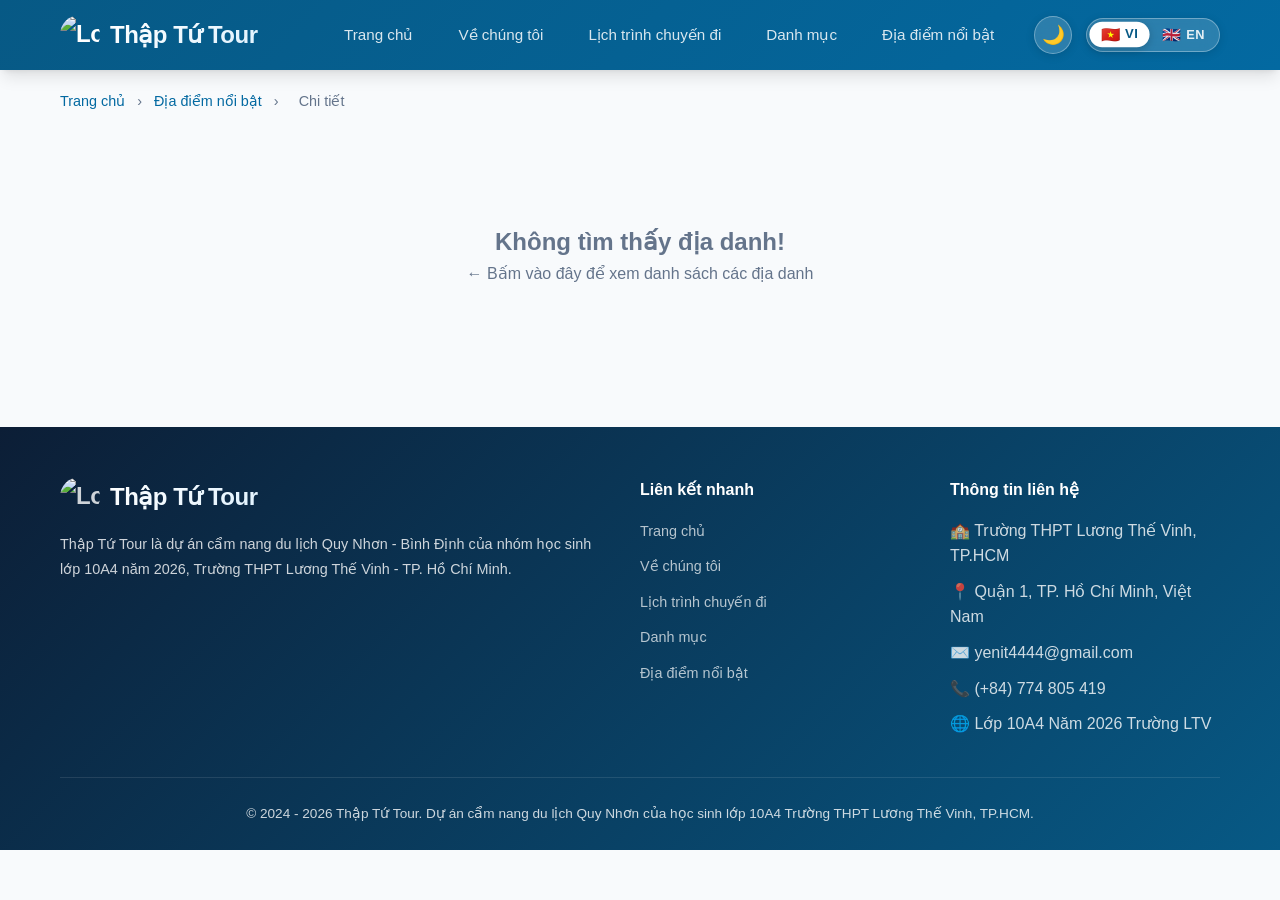
==== commit 2bc69e35: "feat: bo animation gravity 3D, chi noi len khi hover, them video va che do sang toi" ====
--- a/tour-detail.html
+++ b/tour-detail.html
@@ -36,6 +36,12 @@
       </nav>
 
       <div class="header-right">
+        <!-- Nút chuyển đổi giao diện Sáng / Tối (Theme Switcher) -->
+        <button type="button" class="theme-toggle-btn" id="themeToggleBtn" aria-label="Chuyển chế độ sáng/tối" title="Chuyển chế độ sáng/tối">
+          <span class="theme-icon sun-icon">☀️</span>
+          <span class="theme-icon moon-icon">🌙</span>
+        </button>
+
         <!-- Nút chuyển đổi ngôn ngữ -->
         <div class="lang-switcher" id="langSwitcher" role="group" aria-label="Language selection">
           <button type="button" class="lang-btn active" data-lang="vi" title="Tiếng Việt">
--- a/css/style.css
+++ b/css/style.css
@@ -3684,43 +3684,6 @@
   }
 }
 
-/* 5. Hiệu ứng 3D Interactive Tilt & Glare (Chuột trên Máy tính & Con quay hồi chuyển Gyroscope trên Mobile) */
-.tilt-card {
-  transform-style: preserve-3d;
-  transition: transform 0.15s ease-out, box-shadow 0.3s ease;
-  position: relative;
-  will-change: transform;
-}
-
-/* Vệt sáng phản quang (Glare Sheen) - dùng ::before để không xung đột với tick xanh ::after của danh mục */
-.tilt-card::before {
-  content: '';
-  position: absolute;
-  inset: 0;
-  border-radius: inherit;
-  pointer-events: none;
-  opacity: 0;
-  background: radial-gradient(circle at var(--mouse-x, 50%) var(--mouse-y, 50%), rgba(255, 255, 255, 0.32) 0%, rgba(56, 189, 248, 0.15) 30%, transparent 68%);
-  transition: opacity 0.35s ease;
-  z-index: 5;
-}
-
-.tilt-card:hover::before {
-  opacity: 1;
-}
-
-/* Khi con quay hồi chuyển trên điện thoại hoạt động: vệt sáng phản quang tự động quét theo góc nghiêng điện thoại */
-body.gyro-active .tilt-card::before,
-.tilt-card.gyro-active::before {
-  opacity: 0.65;
-}
-
-/* Khi con quay hồi chuyển đang điều khiển: tắt CSS transition trên transform để LERP đạt độ mượt 60-120fps tuyệt đối */
-body.gyro-active .tilt-card,
-.tilt-card.gyro-active {
-  transition: box-shadow 0.3s ease, border-color 0.25s ease;
-}
-
 /* 6. Hiệu ứng Scroll Reveal (Cuộn tới đâu bay lên tới đó) */
 .reveal-on-scroll {
   opacity: 0;
@@ -3820,3 +3783,631 @@
 
 
 
+
+
+/* ===================================================
+   TÍNH NĂNG MỚI: CHẾ ĐỘ SÁNG / TỐI & VIDEO SHOWCASE & NỔI LÊN KHI HOVER
+   =================================================== */
+
+/* --- NÚT CHUYỂN ĐỔI GIAO DIỆN SÁNG / TỐI (THEME SWITCHER) --- */
+.theme-toggle-btn {
+  display: inline-flex;
+  align-items: center;
+  justify-content: center;
+  width: 38px;
+  height: 38px;
+  background: rgba(255, 255, 255, 0.16);
+  border: 1px solid rgba(255, 255, 255, 0.32);
+  border-radius: 50%;
+  cursor: pointer;
+  font-size: 1.15rem;
+  color: #ffffff;
+  transition: all 0.25s ease;
+  outline: none;
+  box-shadow: 0 2px 10px rgba(0, 0, 0, 0.12);
+  backdrop-filter: blur(8px);
+  -webkit-backdrop-filter: blur(8px);
+  flex-shrink: 0;
+}
+
+.theme-toggle-btn:hover {
+  background: rgba(255, 255, 255, 0.28);
+  border-color: rgba(255, 255, 255, 0.6);
+  transform: translateY(-2px) scale(1.06);
+  box-shadow: 0 4px 14px rgba(0, 0, 0, 0.22);
+}
+
+.theme-toggle-btn:active {
+  transform: translateY(0) scale(0.95);
+}
+
+.theme-icon {
+  line-height: 1;
+  display: inline-block;
+  transition: transform 0.3s ease;
+  user-select: none;
+}
+
+/* Light mode (mặc định): hiện trăng 🌙, ẩn mặt trời ☀️ */
+.theme-toggle-btn .sun-icon {
+  display: none;
+}
+.theme-toggle-btn .moon-icon {
+  display: inline-block;
+}
+
+/* Dark mode: hiện mặt trời ☀️, ẩn trăng 🌙 */
+[data-theme="dark"] .theme-toggle-btn .sun-icon {
+  display: inline-block;
+}
+[data-theme="dark"] .theme-toggle-btn .moon-icon {
+  display: none;
+}
+
+/* --- HERO VIDEO BUTTON --- */
+.hero-btn-video {
+  display: inline-flex;
+  align-items: center;
+  gap: 8px;
+  padding: 16px 34px;
+  background: linear-gradient(135deg, rgba(255, 255, 255, 0.22), rgba(255, 255, 255, 0.08));
+  color: var(--white);
+  border: 2px solid rgba(255, 255, 255, 0.85);
+  font-size: 1.1rem;
+  font-weight: 700;
+  border-radius: 50px;
+  transition: var(--transition);
+  backdrop-filter: blur(8px);
+  -webkit-backdrop-filter: blur(8px);
+  box-shadow: 0 4px 15px rgba(0, 0, 0, 0.15);
+  cursor: pointer;
+}
+
+.hero-btn-video:hover {
+  background: #ffffff;
+  color: var(--primary-dark);
+  border-color: #ffffff;
+  transform: translateY(-2px);
+  box-shadow: 0 8px 24px rgba(0, 0, 0, 0.25);
+}
+
+/* --- VIDEO SHOWCASE SECTION (HÀNH TRÌNH QUY NHƠN) --- */
+.video-section {
+  padding: 85px 0 65px;
+  background: var(--gray-50);
+  position: relative;
+}
+
+.video-container {
+  max-width: 960px;
+  margin: 0 auto;
+}
+
+.video-wrapper {
+  position: relative;
+  width: 100%;
+  aspect-ratio: 16 / 9;
+  border-radius: var(--radius);
+  overflow: hidden;
+  box-shadow: 0 20px 45px -10px rgba(3, 105, 161, 0.28), 0 0 0 1px rgba(14, 165, 233, 0.25);
+  background: #000000;
+  transition: transform 0.28s cubic-bezier(0.16, 1, 0.3, 1), box-shadow 0.28s ease;
+}
+
+.video-wrapper:hover {
+  transform: translateY(-5px);
+  box-shadow: 0 26px 55px -10px rgba(3, 105, 161, 0.38), 0 0 0 2px rgba(14, 165, 233, 0.5);
+}
+
+.video-wrapper video {
+  width: 100%;
+  height: 100%;
+  object-fit: cover;
+  display: block;
+}
+
+/* --- HIỆU ỨNG THẺ NỔI LÊN KHI HOVER (LOẠI BỎ HOÀN TOÀN TILT & GRAVITY) --- */
+.tour-card,
+.category-card,
+.timeline-content,
+.about-us-card,
+.tour-cost-card,
+.weather-plan-box,
+.fact-item,
+.itinerary-card,
+.related-card,
+.info-card {
+  transition: transform 0.28s cubic-bezier(0.16, 1, 0.3, 1), box-shadow 0.28s ease, border-color 0.28s ease !important;
+}
+
+.tour-card.is-revealed:hover,
+.tour-card:hover {
+  transform: translateY(-6px) !important;
+}
+
+.category-card.is-revealed:hover,
+.category-card:hover {
+  transform: translateY(-5px) !important;
+}
+
+.timeline-content:hover {
+  transform: translateY(-4px) !important;
+}
+
+.about-us-card:hover {
+  transform: translateY(-4px) !important;
+}
+
+.tour-cost-card:hover {
+  transform: translateY(-4px) !important;
+}
+
+.weather-plan-box:hover {
+  transform: translateY(-4px) !important;
+}
+
+.fact-item:hover {
+  transform: translateY(-4px) !important;
+}
+
+.itinerary-card:hover {
+  transform: translateY(-4px) !important;
+}
+
+.related-card:hover {
+  transform: translateY(-5px) !important;
+}
+
+.info-card:hover {
+  transform: translateY(-4px) !important;
+}
+
+/* ===================================================
+   CHẾ ĐỘ TỐI (DARK MODE) TOÀN DIỆN
+   Màu sắc sâu sang trọng, chữ sắc nét, hộp mốc timeline nổi bật với viền 2px
+   =================================================== */
+
+[data-theme="dark"] {
+  --primary: #38bdf8;
+  --primary-dark: #0284c7;
+  --primary-light: #7dd3fc;
+  --primary-bg: #0f172a;
+  --text: #f1f5f9;
+  --text-light: #94a3b8;
+  --white: #111c34;
+  --gray-50: #0a0f1d;
+  --gray-100: #111c34;
+  --gray-200: #1e2e4f;
+  --gray-300: #334155;
+  --shadow: 0 4px 12px rgba(0, 0, 0, 0.4);
+  --shadow-lg: 0 10px 25px rgba(0, 0, 0, 0.5);
+  --shadow-xl: 0 20px 35px rgba(0, 0, 0, 0.6);
+}
+
+[data-theme="dark"] body {
+  background-color: #0a0f1d;
+  color: #f1f5f9;
+}
+
+/* Header & Nav */
+[data-theme="dark"] .header {
+  background: #081021;
+  border-bottom: 1px solid rgba(56, 189, 248, 0.2);
+  box-shadow: 0 4px 20px rgba(0, 0, 0, 0.6);
+}
+
+[data-theme="dark"] .nav-list a {
+  color: #cbd5e1;
+}
+
+[data-theme="dark"] .nav-list a:hover,
+[data-theme="dark"] .nav-list a.active {
+  color: #38bdf8;
+}
+
+@media (max-width: 768px) {
+  [data-theme="dark"] .nav {
+    background: #0a1329;
+    box-shadow: 0 10px 30px rgba(0, 0, 0, 0.7);
+  }
+}
+
+/* Marquee Ticker */
+[data-theme="dark"] .marquee-ticker-wrap {
+  background: #060e1d;
+  border-top-color: rgba(56, 189, 248, 0.22);
+  border-bottom-color: rgba(56, 189, 248, 0.22);
+  box-shadow: 0 4px 15px rgba(0, 0, 0, 0.5);
+}
+
+/* Hero Section */
+[data-theme="dark"] .hero {
+  background: linear-gradient(135deg, #09152b 0%, #060c18 100%);
+}
+
+[data-theme="dark"] .hero-price-badge {
+  background: rgba(14, 165, 233, 0.18);
+  border-color: rgba(56, 189, 248, 0.35);
+  color: #7dd3fc;
+}
+
+/* Video Section */
+[data-theme="dark"] .video-section {
+  background: #0a0f1d;
+}
+
+[data-theme="dark"] .video-wrapper {
+  box-shadow: 0 20px 45px rgba(0, 0, 0, 0.6), 0 0 0 1px rgba(56, 189, 248, 0.3);
+}
+
+[data-theme="dark"] .video-wrapper:hover {
+  box-shadow: 0 25px 55px rgba(0, 0, 0, 0.7), 0 0 0 2px rgba(56, 189, 248, 0.5);
+}
+
+/* Section Titles & Badges */
+[data-theme="dark"] .section-title h2 {
+  color: #ffffff;
+}
+
+[data-theme="dark"] .section-title p {
+  color: #94a3b8;
+}
+
+[data-theme="dark"] .section-badge {
+  background: rgba(56, 189, 248, 0.15);
+  color: #38bdf8;
+  border: 1px solid rgba(56, 189, 248, 0.3);
+}
+
+/* Danh mục (Categories) */
+[data-theme="dark"] .categories {
+  background: #0d1527;
+}
+
+[data-theme="dark"] .category-card {
+  background: #111c34;
+  border: 1px solid rgba(56, 189, 248, 0.2);
+  color: #f1f5f9;
+}
+
+[data-theme="dark"] .category-card:hover {
+  background: #182849;
+  border-color: #38bdf8;
+  box-shadow: 0 10px 25px rgba(0, 0, 0, 0.4), 0 0 12px rgba(56, 189, 248, 0.2);
+}
+
+[data-theme="dark"] .category-card.active {
+  background: linear-gradient(145deg, #162c52, #0d3b66);
+  border-color: #38bdf8;
+  color: #ffffff;
+  box-shadow: 0 10px 25px rgba(14, 165, 233, 0.25);
+}
+
+[data-theme="dark"] .cat-icon-wrap {
+  background: rgba(56, 189, 248, 0.12);
+}
+
+[data-theme="dark"] .category-card:hover .cat-icon-wrap,
+[data-theme="dark"] .category-card.active .cat-icon-wrap {
+  background: #38bdf8;
+}
+
+[data-theme="dark"] .cat-name {
+  color: #f1f5f9;
+}
+
+[data-theme="dark"] .cat-count {
+  color: #94a3b8;
+}
+
+/* Tìm kiếm & Lọc (Search Filter) */
+[data-theme="dark"] .search-filter {
+  background: #0a0f1d;
+}
+
+[data-theme="dark"] .search-filter-box {
+  background: #111c34;
+  border: 1px solid rgba(56, 189, 248, 0.25);
+  box-shadow: 0 10px 25px rgba(0, 0, 0, 0.4);
+}
+
+[data-theme="dark"] .search-input {
+  background: #182849;
+  border: 1px solid rgba(56, 189, 248, 0.25);
+  color: #f1f5f9;
+}
+
+[data-theme="dark"] .search-input:focus {
+  border-color: #38bdf8;
+  box-shadow: 0 0 0 3px rgba(56, 189, 248, 0.2);
+}
+
+[data-theme="dark"] .filter-pill {
+  background: #182849;
+  border: 1px solid rgba(56, 189, 248, 0.3);
+  color: #f1f5f9;
+}
+
+[data-theme="dark"] .btn-clear-filter {
+  color: #f87171;
+}
+
+/* Thẻ địa danh nổi bật (Tour Cards) */
+[data-theme="dark"] .tours-section {
+  background: #0d1527;
+}
+
+[data-theme="dark"] .tour-card {
+  background: #111c34;
+  border: 1px solid rgba(56, 189, 248, 0.2);
+  box-shadow: 0 10px 25px rgba(0, 0, 0, 0.45);
+}
+
+[data-theme="dark"] .tour-card:hover {
+  border-color: #38bdf8;
+  box-shadow: 0 16px 35px rgba(0, 0, 0, 0.6), 0 0 15px rgba(56, 189, 248, 0.25);
+}
+
+[data-theme="dark"] .tour-card-body h3 {
+  color: #ffffff;
+}
+
+[data-theme="dark"] .tour-visittime-tag {
+  background: #182849;
+  border-color: rgba(56, 189, 248, 0.3);
+  color: #7dd3fc;
+}
+
+[data-theme="dark"] .tour-card-info {
+  color: #94a3b8;
+}
+
+[data-theme="dark"] .tour-tag-pill {
+  background: rgba(56, 189, 248, 0.12);
+  color: #7dd3fc;
+}
+
+[data-theme="dark"] .btn-detail {
+  background: linear-gradient(135deg, #0284c7, #0369a1);
+  color: #ffffff;
+  border: 1px solid rgba(56, 189, 248, 0.3);
+}
+
+[data-theme="dark"] .btn-detail:hover {
+  background: linear-gradient(135deg, #38bdf8, #0284c7);
+  box-shadow: 0 6px 18px rgba(14, 165, 233, 0.4);
+}
+
+/* Về tụi tôi (About Us) */
+[data-theme="dark"] .about-us-section {
+  background: #0a0f1d;
+}
+
+[data-theme="dark"] .about-us-card {
+  background: #111c34;
+  border: 1px solid rgba(56, 189, 248, 0.25);
+  box-shadow: 0 15px 35px rgba(0, 0, 0, 0.5);
+}
+
+[data-theme="dark"] .about-us-content h3 {
+  color: #ffffff;
+}
+
+[data-theme="dark"] .about-us-content p {
+  color: #cbd5e1;
+}
+
+[data-theme="dark"] .stat-box {
+  background: #182849;
+  border: 1px solid rgba(56, 189, 248, 0.2);
+}
+
+[data-theme="dark"] .stat-number {
+  color: #38bdf8;
+}
+
+[data-theme="dark"] .stat-label {
+  color: #94a3b8;
+}
+
+/* Chi phí trọn gói (Tour Cost Card) */
+[data-theme="dark"] .tour-cost-card {
+  background: #111c34;
+  border: 1.5px solid rgba(56, 189, 248, 0.3);
+  box-shadow: 0 15px 35px rgba(0, 0, 0, 0.5);
+}
+
+[data-theme="dark"] .cost-title {
+  color: #ffffff;
+}
+
+[data-theme="dark"] .cost-desc {
+  color: #cbd5e1;
+}
+
+[data-theme="dark"] .cost-item {
+  background: #182849;
+  border: 1px solid rgba(255, 255, 255, 0.08);
+  color: #e2e8f0;
+}
+
+[data-theme="dark"] .cost-final-banner {
+  background: linear-gradient(135deg, #1e3a63, #0f2b48);
+  border: 1px solid rgba(56, 189, 248, 0.3);
+}
+
+[data-theme="dark"] .umbrella-alert-banner {
+  background: linear-gradient(135deg, #1b2838, #162b46);
+  border: 1.5px solid #0284c7;
+}
+
+/* ===================================================
+   LỊCH TRÌNH CHI TIẾT (TIMELINE) TRONG DARK MODE
+   Các hộp mốc thời gian bên trong được làm NỔI BẬT với viền 2px dày dặn
+   =================================================== */
+
+[data-theme="dark"] .timeline-section {
+  background: #0a0f1d;
+}
+
+[data-theme="dark"] .timeline-tabs {
+  background: #111c34;
+  border: 1px solid rgba(56, 189, 248, 0.25);
+}
+
+[data-theme="dark"] .timeline-tab-btn {
+  background: #182849;
+  border: 1px solid rgba(255, 255, 255, 0.1);
+  color: #cbd5e1;
+}
+
+[data-theme="dark"] .timeline-tab-btn:hover {
+  background: #20355d;
+  border-color: #38bdf8;
+  color: #ffffff;
+}
+
+[data-theme="dark"] .timeline-tab-btn.active {
+  background: linear-gradient(135deg, #0284c7, #0369a1);
+  border-color: #38bdf8;
+  color: #ffffff;
+}
+
+[data-theme="dark"] .timeline-day-header {
+  background: #111c34;
+  border: 1.5px solid rgba(56, 189, 248, 0.3);
+}
+
+[data-theme="dark"] .timeline-day-header h3 {
+  color: #ffffff;
+}
+
+[data-theme="dark"] .timeline-day-summary {
+  color: #94a3b8;
+}
+
+/* HỘP MỐC THỜI GIAN BÊN TRONG (.timeline-content) - Nổi bật, viền 2px dày dặn theo yêu cầu người dùng */
+[data-theme="dark"] .timeline-content {
+  background: #15223e;
+  border: 2px solid #38bdf8;
+  box-shadow: 0 8px 24px rgba(0, 0, 0, 0.5), 0 0 0 1px rgba(56, 189, 248, 0.2);
+}
+
+[data-theme="dark"] .timeline-content:hover {
+  background: #1a2b50;
+  border-color: #7dd3fc;
+  box-shadow: 0 12px 32px rgba(0, 0, 0, 0.6), 0 0 15px rgba(56, 189, 248, 0.35);
+}
+
+[data-theme="dark"] .timeline-event-title {
+  color: #ffffff;
+}
+
+[data-theme="dark"] .timeline-event-desc {
+  color: #cbd5e1;
+}
+
+[data-theme="dark"] .timeline-place-tag a {
+  background: #1e3355;
+  border: 1.5px solid #38bdf8;
+  color: #7dd3fc;
+}
+
+[data-theme="dark"] .timeline-place-tag a:hover {
+  background: #25406d;
+  border-color: #bae6fd;
+  color: #ffffff;
+  box-shadow: 0 4px 15px rgba(56, 189, 248, 0.25);
+}
+
+[data-theme="dark"] .timeline-time-badge {
+  background: linear-gradient(135deg, #f59e0b, #d97706);
+  color: #ffffff;
+  box-shadow: 0 2px 8px rgba(245, 158, 11, 0.4);
+}
+
+[data-theme="dark"] .weather-plan-box {
+  background: #15223e;
+  border: 2px solid #38bdf8;
+  box-shadow: 0 8px 24px rgba(0, 0, 0, 0.5);
+}
+
+[data-theme="dark"] .weather-plan-box h4 {
+  color: #ffffff;
+}
+
+[data-theme="dark"] .weather-sol-item {
+  background: #1a2b50;
+  border: 1px solid rgba(255, 255, 255, 0.08);
+  color: #cbd5e1;
+}
+
+/* Trang chi tiết địa danh (Tour Detail Page) */
+[data-theme="dark"] .place-title-box,
+[data-theme="dark"] .quick-facts-card,
+[data-theme="dark"] .place-section,
+[data-theme="dark"] .itinerary-card,
+[data-theme="dark"] .info-card,
+[data-theme="dark"] .related-card {
+  background: #111c34;
+  border: 1px solid rgba(56, 189, 248, 0.22);
+}
+
+[data-theme="dark"] .fact-item {
+  background: #182849;
+  border: 1px solid rgba(56, 189, 248, 0.2);
+}
+
+[data-theme="dark"] .fact-item h4,
+[data-theme="dark"] .place-title-box h1,
+[data-theme="dark"] .place-section h2,
+[data-theme="dark"] .itinerary-body h3,
+[data-theme="dark"] .info-card h3,
+[data-theme="dark"] .related-body h4 {
+  color: #ffffff;
+}
+
+[data-theme="dark"] .place-description,
+[data-theme="dark"] .itinerary-body p,
+[data-theme="dark"] .info-card ul li,
+[data-theme="dark"] .fact-item p {
+  color: #cbd5e1;
+}
+
+[data-theme="dark"] .breadcrumb {
+  color: #94a3b8;
+}
+
+[data-theme="dark"] .breadcrumb a {
+  color: #38bdf8;
+}
+
+/* Footer */
+[data-theme="dark"] .footer {
+  background: #060b16;
+  border-top: 1px solid rgba(255, 255, 255, 0.08);
+  color: #94a3b8;
+}
+
+[data-theme="dark"] .footer-col h4 {
+  color: #ffffff;
+}
+
+[data-theme="dark"] .footer-col ul a {
+  color: #cbd5e1;
+}
+
+[data-theme="dark"] .footer-col ul a:hover {
+  color: #38bdf8;
+}
+
+/* Cursor trong Dark Mode */
+[data-theme="dark"] .cursor-dot {
+  background: #38bdf8;
+  box-shadow: 0 0 10px #38bdf8;
+}
+
+[data-theme="dark"] .cursor-ring {
+  border-color: rgba(56, 189, 248, 0.8);
+  background: rgba(56, 189, 248, 0.1);
+}
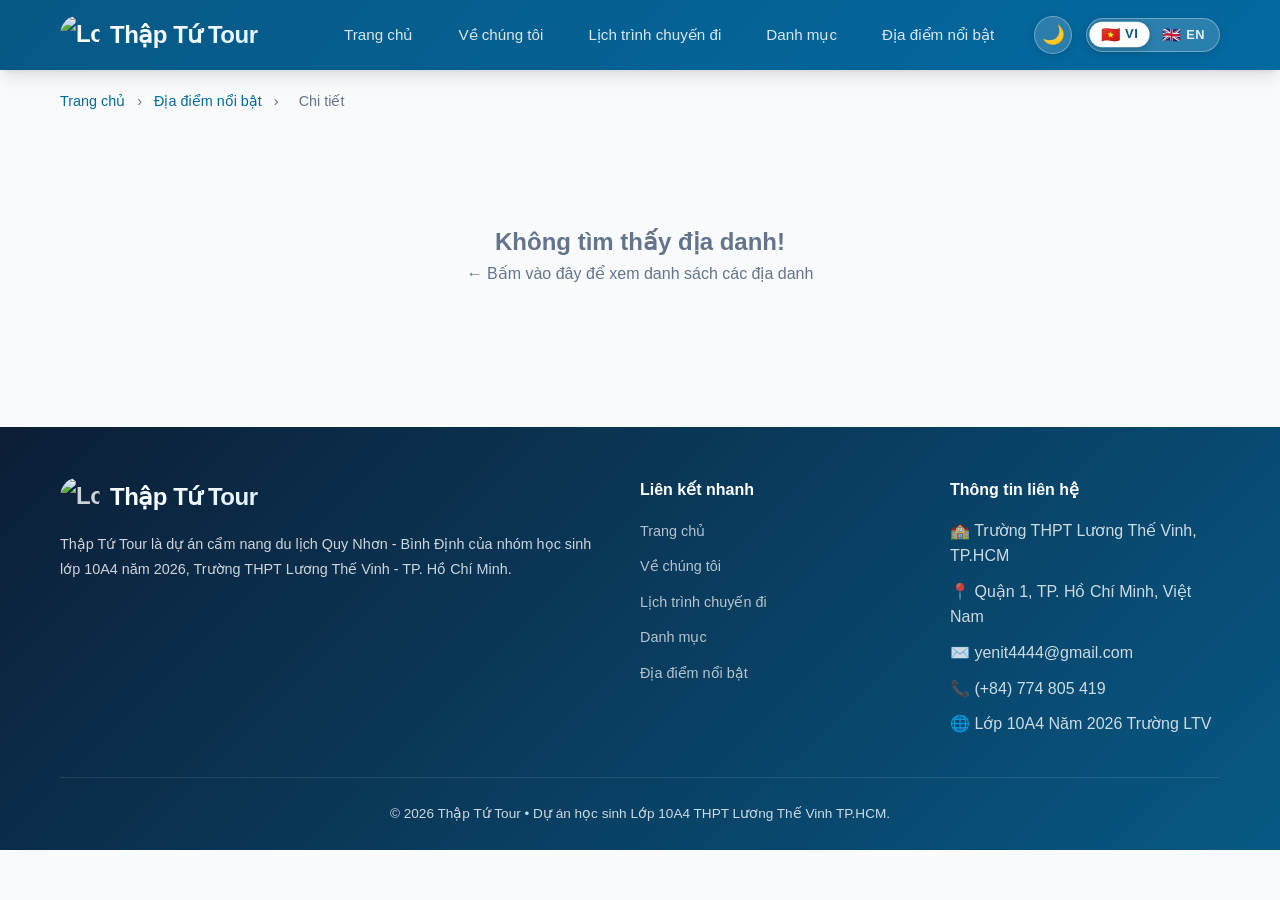
==== commit 128ea32c: "fix(header): sua loi tran layout header tren mobile va toi uu he thong" ====
--- a/tour-detail.html
+++ b/tour-detail.html
@@ -3,7 +3,27 @@
 <head>
   <meta charset="UTF-8">
   <meta name="viewport" content="width=device-width, initial-scale=1.0">
-  <title>Thập Tứ Tour - Giới Thiệu Địa Danh Quy Nhơn</title>
+  <title>Thập Tứ Tour - Chi Tiết Địa Danh Quy Nhơn | Lớp 10A4 LTV</title>
+
+  <!-- SEO & Social Sharing -->
+  <meta name="description" content="Chi tiết địa danh du lịch nổi tiếng tại Quy Nhơn - Bình Định: Kỳ Co, Eo Gió, Ghềnh Ráng Tiên Sa, ExploraScience... Cẩm nang trải nghiệm thực tế của học sinh Lớp 10A4 THPT Lương Thế Vinh.">
+  <meta name="keywords" content="địa danh Quy Nhơn, điểm tham quan Quy Nhơn, Kỳ Co, Eo Gió, Ghềnh Ráng, Tháp Đôi, Thập Tứ Tour">
+  <meta name="robots" content="index, follow">
+  <link rel="canonical" href="https://empobelbel.vercel.app/tour-detail.html">
+
+  <!-- Open Graph -->
+  <meta property="og:type" content="article">
+  <meta property="og:url" content="https://empobelbel.vercel.app/tour-detail.html">
+  <meta property="og:title" content="Thập Tứ Tour - Chi Tiết Địa Danh Quy Nhơn">
+  <meta property="og:description" content="Cẩm nang chi tiết từng điểm đến trong chuyến đi Quy Nhơn 4N3Đ của học sinh Lớp 10A4 THPT Lương Thế Vinh.">
+  <meta property="og:image" content="https://empobelbel.vercel.app/about-quynhon.jpg">
+  <meta property="og:site_name" content="Thập Tứ Tour">
+  <meta property="og:locale" content="vi_VN">
+
+  <!-- Mobile Theme Color -->
+  <meta name="theme-color" content="#0369a1" media="(prefers-color-scheme: light)">
+  <meta name="theme-color" content="#0a0f1d" media="(prefers-color-scheme: dark)">
+
   <link rel="icon" type="image/svg+xml" href="favicon.svg">
   <link rel="icon" type="image/png" href="logo.png">
   <link rel="stylesheet" href="css/style.css">
@@ -114,7 +134,7 @@
         </div>
       </div>
       <div class="footer-bottom">
-        <p data-i18n="footer_rights">© 2024 - 2026 Thập Tứ Tour. Dự án cẩm nang du lịch Quy Nhơn của học sinh lớp 10A4 Trường THPT Lương Thế Vinh, TP.HCM.</p>
+        <p data-i18n="footer_rights">© 2026 Thập Tứ Tour • Dự án học sinh Lớp 10A4 THPT Lương Thế Vinh TP.HCM.</p>
       </div>
     </div>
   </footer>
--- a/css/style.css
+++ b/css/style.css
@@ -261,12 +261,15 @@
   max-width: 700px;
 }
 
-.hero h1 {
+.hero h1,
+.hero-title-dynamic {
   font-size: 3rem;
   font-weight: 800;
   margin-bottom: 20px;
   line-height: 1.2;
   text-shadow: 0 2px 10px rgba(0,0,0,0.2);
+  transition: transform 0.22s cubic-bezier(0.165, 0.84, 0.44, 1);
+  will-change: transform;
 }
 
 .hero p {
@@ -474,7 +477,14 @@
 
 /* === TÌM KIẾM & LỌC === */
 .search-filter {
-  padding: 0 0 40px;
+  padding: 0 0 35px;
+  position: relative;
+  z-index: 100;
+}
+
+.tours-section {
+  position: relative;
+  z-index: 10;
 }
 
 .search-filter-bar {
@@ -487,6 +497,8 @@
   border: 1.5px solid var(--gray-200);
   transition: all 0.3s cubic-bezier(0.16, 1, 0.3, 1);
   flex-wrap: wrap;
+  position: relative;
+  z-index: 110;
 }
 
 .search-filter-bar:focus-within {
@@ -499,6 +511,7 @@
   flex: 1;
   min-width: 250px;
   position: relative;
+  z-index: 120;
 }
 
 .search-input-wrap input {
@@ -532,6 +545,207 @@
 .search-filter-bar:focus-within .search-icon {
   color: var(--primary);
   transform: translateY(-50%) scale(1.18);
+}
+
+/* Nút xóa từ khóa tìm kiếm nhanh */
+.btn-input-clear {
+  position: absolute;
+  right: 14px;
+  top: 50%;
+  transform: translateY(-50%);
+  background: rgba(0, 0, 0, 0.08);
+  border: none;
+  border-radius: 50%;
+  width: 26px;
+  height: 26px;
+  display: none;
+  align-items: center;
+  justify-content: center;
+  font-size: 0.75rem;
+  color: var(--text-light);
+  cursor: pointer;
+  transition: all 0.2s ease;
+  z-index: 2;
+}
+
+.btn-input-clear:hover {
+  background: rgba(0, 0, 0, 0.18);
+  color: var(--text);
+  transform: translateY(-50%) scale(1.1);
+}
+
+/* Menu gợi ý tự động (Autocomplete Suggestions Dropdown) */
+.search-suggestions-dropdown {
+  position: absolute;
+  top: calc(100% + 8px);
+  left: 0;
+  right: 0;
+  background: #ffffff;
+  border: 1.5px solid var(--gray-200);
+  border-radius: var(--radius-sm);
+  box-shadow: 0 20px 45px rgba(0, 0, 0, 0.2);
+  z-index: 99999 !important;
+  max-height: 340px;
+  overflow-y: auto;
+  display: none;
+  animation: dropdownFade 0.22s cubic-bezier(0.16, 1, 0.3, 1);
+}
+
+.search-suggestions-dropdown.open {
+  display: block;
+}
+
+@keyframes dropdownFade {
+  from {
+    opacity: 0;
+    transform: translateY(-8px);
+  }
+  to {
+    opacity: 1;
+    transform: translateY(0);
+  }
+}
+
+.suggestions-header {
+  padding: 10px 16px 6px;
+  font-size: 0.75rem;
+  font-weight: 700;
+  text-transform: uppercase;
+  letter-spacing: 0.5px;
+  color: var(--text-light);
+  border-bottom: 1px solid var(--gray-100);
+}
+
+.suggestion-item {
+  display: flex;
+  align-items: center;
+  gap: 12px;
+  padding: 10px 16px;
+  cursor: pointer;
+  transition: background-color 0.2s ease;
+}
+
+.suggestion-item:hover {
+  background: #f0f9ff;
+}
+
+.suggestion-img {
+  width: 44px;
+  height: 44px;
+  border-radius: 6px;
+  overflow: hidden;
+  flex-shrink: 0;
+  background: var(--gray-100);
+}
+
+.suggestion-img img {
+  width: 100%;
+  height: 100%;
+  object-fit: cover;
+}
+
+.suggestion-info {
+  flex: 1;
+  min-width: 0;
+}
+
+.suggestion-title {
+  font-weight: 700;
+  font-size: 0.95rem;
+  color: var(--text);
+  white-space: nowrap;
+  overflow: hidden;
+  text-overflow: ellipsis;
+}
+
+.suggestion-meta {
+  font-size: 0.8rem;
+  color: var(--text-light);
+  white-space: nowrap;
+  overflow: hidden;
+  text-overflow: ellipsis;
+}
+
+.suggestion-arrow {
+  color: var(--primary);
+  font-weight: 700;
+  font-size: 1.1rem;
+  opacity: 0;
+  transform: translateX(-4px);
+  transition: all 0.2s ease;
+}
+
+.suggestion-item:hover .suggestion-arrow {
+  opacity: 1;
+  transform: translateX(0);
+}
+
+.suggestion-no-result {
+  padding: 18px 20px;
+  font-size: 0.92rem;
+  color: var(--text-light);
+  text-align: center;
+}
+
+/* Đề xuất từ khóa tìm nhanh (Search Recommendation Chips) - Đặt phía trên thanh tìm kiếm */
+.search-recommendations {
+  display: flex;
+  align-items: center;
+  gap: 12px;
+  margin-bottom: 20px;
+  flex-wrap: wrap;
+  position: relative;
+  z-index: 80;
+}
+
+.rec-label {
+  font-size: 0.88rem;
+  font-weight: 700;
+  color: var(--primary-dark);
+  white-space: nowrap;
+}
+
+.rec-chips-list {
+  display: flex;
+  gap: 8px;
+  flex-wrap: wrap;
+  align-items: center;
+}
+
+.rec-chip {
+  display: inline-flex;
+  align-items: center;
+  gap: 6px;
+  padding: 6px 14px;
+  background: #f0f9ff;
+  border: 1.5px solid #bae6fd;
+  color: var(--primary);
+  border-radius: 50px;
+  font-size: 0.86rem;
+  font-weight: 600;
+  font-family: inherit;
+  cursor: pointer;
+  transition: transform 0.22s ease, background-color 0.22s ease, border-color 0.22s ease, box-shadow 0.22s ease;
+  box-shadow: 0 2px 6px rgba(14, 165, 233, 0.08);
+}
+
+.rec-chip:hover {
+  background: #e0f2fe;
+  border-color: #38bdf8;
+  transform: translateY(-2px);
+  box-shadow: 0 4px 12px rgba(14, 165, 233, 0.2);
+}
+
+.rec-chip.active {
+  background: linear-gradient(135deg, #0284c7, #0369a1);
+  border-color: #0284c7;
+  color: #ffffff;
+  box-shadow: 0 4px 14px rgba(3, 105, 161, 0.35);
+}
+
+.rec-chip-icon {
+  font-size: 1rem;
+  line-height: 1;
 }
 
 .price-filter {
@@ -1550,17 +1764,83 @@
 }
 
 @media (max-width: 768px) {
-  /* Mobile Logo & Header */
+  /* Mobile Header & Container - Tối ưu chống tràn và va chạm tuyệt đối */
+  .header {
+    height: 64px;
+  }
+
+  .header .container {
+    height: 64px;
+    padding: 0 12px;
+    gap: 8px;
+    max-width: 100%;
+    min-width: 0;
+    display: flex;
+    justify-content: space-between;
+    align-items: center;
+  }
+
+  /* Mobile Logo & Brand */
   .logo {
-    font-size: 1.15rem;
-    gap: 8px;
+    font-size: 1.05rem;
+    font-weight: 800;
+    gap: 7px;
     white-space: nowrap;
+    flex-shrink: 1;
+    min-width: 0;
+    display: flex;
+    align-items: center;
+  }
+
+  .logo-image {
+    width: 30px;
+    height: 30px;
     flex-shrink: 0;
   }
 
-  .logo-image {
-    width: 32px;
-    height: 32px;
+  .logo span {
+    white-space: nowrap;
+    overflow: hidden;
+    text-overflow: ellipsis;
+  }
+
+  /* Header Right Actions (Theme, Language, Hamburger) */
+  .header-right {
+    display: flex;
+    align-items: center;
+    gap: 6px;
+    flex-shrink: 0;
+    min-width: 0;
+  }
+
+  /* Nút chuyển theme sáng/tối trên mobile */
+  .theme-toggle-btn {
+    width: 34px;
+    height: 34px;
+    font-size: 1.05rem;
+    flex-shrink: 0;
+  }
+
+  /* Nút chuyển đổi ngôn ngữ mobile */
+  .lang-switcher {
+    padding: 2px;
+    gap: 2px;
+    flex-shrink: 0;
+  }
+
+  .lang-btn {
+    padding: 4px 7px;
+    gap: 3px;
+    font-size: 0.72rem;
+  }
+
+  .lang-btn .flag-icon {
+    font-size: 0.85rem;
+  }
+
+  .lang-btn .lang-code {
+    font-size: 0.72rem;
+    font-weight: 700;
   }
 
   /* Back to Top Mobile - Tối ưu không che chữ & hiệu ứng kính mờ */
@@ -1577,14 +1857,27 @@
     box-shadow: 0 4px 12px rgba(0, 0, 0, 0.18);
     z-index: 99;
   }
-  /* Header mobile */
+
+  /* Header mobile Hamburger */
   .hamburger {
     display: flex;
-  }
-
+    padding: 4px;
+    flex-shrink: 0;
+    width: 30px;
+    height: 30px;
+    align-items: center;
+    justify-content: center;
+  }
+
+  .hamburger span {
+    width: 22px;
+    height: 2.5px;
+  }
+
+  /* Menu điều hướng trượt xuống (Nav Drawer) */
   .nav {
     position: fixed;
-    top: 70px;
+    top: 64px;
     left: 0;
     right: 0;
     margin-left: 0;
@@ -1594,23 +1887,6 @@
     transform: translateX(100%);
     transition: var(--transition);
     box-shadow: var(--shadow-xl);
-  }
-
-  .header-right {
-    gap: 8px;
-  }
-
-  .lang-btn {
-    padding: 4px 8px;
-    gap: 3px;
-  }
-
-  .lang-btn .flag-icon {
-    font-size: 0.85rem;
-  }
-
-  .lang-btn .lang-code {
-    font-size: 0.72rem;
   }
 
   .nav.open {
@@ -2074,6 +2350,7 @@
   background: var(--primary-bg);
   margin-top: -1px;
   margin-bottom: -1px;
+  color: #ffffff;
 }
 
 .section-divider-curve svg {
@@ -2081,6 +2358,10 @@
   display: block;
   width: calc(100% + 1.3px);
   height: 55px;
+}
+
+.section-divider-curve svg path {
+  fill: currentColor;
 }
 
 .about-us-card {
@@ -3963,8 +4244,8 @@
 }
 
 /* ===================================================
-   CHẾ ĐỘ TỐI (DARK MODE) TOÀN DIỆN
-   Màu sắc sâu sang trọng, chữ sắc nét, hộp mốc timeline nổi bật với viền 2px
+   CHẾ ĐỘ TỐI (DARK MODE) TOÀN DIỆN & TƯƠNG PHẢN CAO
+   Khắc phục toàn bộ lỗi chữ chìm, nền tối và mất hình ảnh
    =================================================== */
 
 [data-theme="dark"] {
@@ -3973,15 +4254,15 @@
   --primary-light: #7dd3fc;
   --primary-bg: #0f172a;
   --text: #f1f5f9;
-  --text-light: #94a3b8;
-  --white: #111c34;
+  --text-light: #cbd5e1;
+  --white: #ffffff; /* Giữ nguyên chữ trắng cho các nút, badge, banner */
   --gray-50: #0a0f1d;
   --gray-100: #111c34;
   --gray-200: #1e2e4f;
   --gray-300: #334155;
-  --shadow: 0 4px 12px rgba(0, 0, 0, 0.4);
-  --shadow-lg: 0 10px 25px rgba(0, 0, 0, 0.5);
-  --shadow-xl: 0 20px 35px rgba(0, 0, 0, 0.6);
+  --shadow: 0 4px 12px rgba(0, 0, 0, 0.45);
+  --shadow-lg: 0 10px 25px rgba(0, 0, 0, 0.55);
+  --shadow-xl: 0 20px 35px rgba(0, 0, 0, 0.65);
 }
 
 [data-theme="dark"] body {
@@ -3989,10 +4270,10 @@
   color: #f1f5f9;
 }
 
-/* Header & Nav */
+/* === 1. HEADER & NAVIGATION === */
 [data-theme="dark"] .header {
   background: #081021;
-  border-bottom: 1px solid rgba(56, 189, 248, 0.2);
+  border-bottom: 1px solid rgba(56, 189, 248, 0.22);
   box-shadow: 0 4px 20px rgba(0, 0, 0, 0.6);
 }
 
@@ -4012,7 +4293,7 @@
   }
 }
 
-/* Marquee Ticker */
+/* === 2. DẢI BĂNG MARQUEE === */
 [data-theme="dark"] .marquee-ticker-wrap {
   background: #060e1d;
   border-top-color: rgba(56, 189, 248, 0.22);
@@ -4020,71 +4301,417 @@
   box-shadow: 0 4px 15px rgba(0, 0, 0, 0.5);
 }
 
-/* Hero Section */
+/* === 3. HERO BANNER (FIX LỖI CHỮ TỐI & MẤT ẢNH NỀN) === */
 [data-theme="dark"] .hero {
-  background: linear-gradient(135deg, #09152b 0%, #060c18 100%);
+  background: linear-gradient(135deg, rgba(8, 16, 33, 0.92), rgba(11, 28, 54, 0.88)),
+              url('https://images.unsplash.com/photo-1507525428034-b723cf961d3e?w=1600&q=80') center/cover no-repeat;
+  color: #ffffff;
 }
 
 [data-theme="dark"] .hero-price-badge {
-  background: rgba(14, 165, 233, 0.18);
-  border-color: rgba(56, 189, 248, 0.35);
+  background: rgba(14, 165, 233, 0.2);
+  border-color: rgba(56, 189, 248, 0.4);
   color: #7dd3fc;
 }
 
-/* Video Section */
+[data-theme="dark"] .hero h1,
+[data-theme="dark"] .hero-title-dynamic {
+  color: #ffffff !important;
+  text-shadow: 0 2px 14px rgba(0, 0, 0, 0.65);
+}
+
+[data-theme="dark"] .hero-gradient-text {
+  background: linear-gradient(135deg, #ffffff 20%, #7dd3fc 60%, #fde047 100%);
+  -webkit-background-clip: text;
+  -webkit-text-fill-color: transparent;
+}
+
+[data-theme="dark"] .hero p {
+  color: #e2e8f0 !important;
+  opacity: 0.96;
+  text-shadow: 0 1px 6px rgba(0, 0, 0, 0.4);
+}
+
+[data-theme="dark"] .hero-btn {
+  background: var(--accent);
+  color: #ffffff !important;
+  box-shadow: 0 4px 15px rgba(245, 158, 11, 0.45);
+}
+
+[data-theme="dark"] .hero-btn-outline {
+  background: rgba(255, 255, 255, 0.12);
+  color: #ffffff !important;
+  border: 2px solid rgba(255, 255, 255, 0.85);
+  backdrop-filter: blur(6px);
+  -webkit-backdrop-filter: blur(6px);
+}
+
+[data-theme="dark"] .hero-btn-outline:hover {
+  background: #ffffff;
+  color: #0369a1 !important;
+}
+
+[data-theme="dark"] .hero-btn-video {
+  background: rgba(255, 255, 255, 0.12);
+  color: #ffffff !important;
+  border: 2px solid rgba(255, 255, 255, 0.85);
+  backdrop-filter: blur(6px);
+  -webkit-backdrop-filter: blur(6px);
+}
+
+[data-theme="dark"] .hero-btn-video:hover {
+  background: #ffffff;
+  color: #0369a1 !important;
+}
+
+/* === 4. VIDEO SHOWCASE === */
 [data-theme="dark"] .video-section {
   background: #0a0f1d;
 }
 
 [data-theme="dark"] .video-wrapper {
-  box-shadow: 0 20px 45px rgba(0, 0, 0, 0.6), 0 0 0 1px rgba(56, 189, 248, 0.3);
+  box-shadow: 0 20px 45px rgba(0, 0, 0, 0.65), 0 0 0 1px rgba(56, 189, 248, 0.35);
 }
 
 [data-theme="dark"] .video-wrapper:hover {
-  box-shadow: 0 25px 55px rgba(0, 0, 0, 0.7), 0 0 0 2px rgba(56, 189, 248, 0.5);
-}
-
-/* Section Titles & Badges */
+  box-shadow: 0 25px 55px rgba(0, 0, 0, 0.75), 0 0 0 2px rgba(56, 189, 248, 0.55);
+}
+
+/* === 5. TIÊU ĐỀ & BADGE CÁC PHẦN === */
 [data-theme="dark"] .section-title h2 {
   color: #ffffff;
 }
 
 [data-theme="dark"] .section-title p {
-  color: #94a3b8;
+  color: #cbd5e1;
 }
 
 [data-theme="dark"] .section-badge {
-  background: rgba(56, 189, 248, 0.15);
+  background: rgba(56, 189, 248, 0.18);
   color: #38bdf8;
+  border: 1px solid rgba(56, 189, 248, 0.35);
+}
+
+/* === 6. VỀ TỤI TÔI (ABOUT US - FIX CHỮ CHÌM & STAT BOX) === */
+[data-theme="dark"] .about-us-section {
+  background: #0a0f1d;
+}
+
+[data-theme="dark"] .about-us-card {
+  background: #111c34;
+  border: 1px solid rgba(56, 189, 248, 0.25);
+  box-shadow: 0 15px 35px rgba(0, 0, 0, 0.55);
+}
+
+[data-theme="dark"] .about-us-content h3 {
+  color: #ffffff;
+}
+
+[data-theme="dark"] .about-us-content p {
+  color: #e2e8f0 !important;
+}
+
+[data-theme="dark"] .about-us-content strong {
+  color: #38bdf8;
+}
+
+[data-theme="dark"] .stat-box {
+  background: #182849;
   border: 1px solid rgba(56, 189, 248, 0.3);
 }
 
-/* Danh mục (Categories) */
+[data-theme="dark"] .stat-number {
+  color: #38bdf8 !important;
+}
+
+[data-theme="dark"] .stat-label {
+  color: #e2e8f0 !important;
+  font-weight: 500;
+}
+
+[data-theme="dark"] .about-us-img-caption {
+  background: rgba(17, 28, 52, 0.88);
+  color: #e2e8f0;
+}
+
+/* Dải chuyển tiếp lượn sóng: hiển thị mềm mại theo currentColor trong dark mode */
+[data-theme="dark"] .section-divider-curve {
+  display: block !important;
+  background: #0a0f1d !important;
+  color: #0a0f1d !important;
+}
+
+[data-theme="dark"] .section-divider-curve svg path {
+  fill: currentColor !important;
+}
+
+/* === 7. CHI PHÍ TRỌN GÓI (TOUR COST CARD) === */
+[data-theme="dark"] .tour-cost-card {
+  background: #111c34 !important;
+  border: 1.5px solid rgba(56, 189, 248, 0.35) !important;
+  box-shadow: 0 15px 35px rgba(0, 0, 0, 0.55);
+}
+
+[data-theme="dark"] .cost-tag {
+  background: rgba(245, 158, 11, 0.2) !important;
+  color: #fbbf24 !important;
+  border: 1px solid rgba(245, 158, 11, 0.4) !important;
+}
+
+[data-theme="dark"] .tour-cost-left h3 {
+  color: #ffffff !important;
+}
+
+[data-theme="dark"] .tour-cost-left h3 strong {
+  color: #fbbf24 !important;
+}
+
+[data-theme="dark"] .tour-cost-left h3 small {
+  color: #cbd5e1 !important;
+}
+
+[data-theme="dark"] .tour-cost-left p {
+  color: #cbd5e1 !important;
+}
+
+/* 5 ô chi tiết dịch vụ trọn gói */
+[data-theme="dark"] .cost-feat-item {
+  background: #182849 !important;
+  border: 1.5px solid rgba(56, 189, 248, 0.3) !important;
+  box-shadow: 0 4px 15px rgba(0, 0, 0, 0.35) !important;
+}
+
+[data-theme="dark"] .cost-feat-item:hover {
+  background: #1e3358 !important;
+  border-color: #38bdf8 !important;
+}
+
+[data-theme="dark"] .cost-feat-item .feat-text {
+  color: #e2e8f0 !important;
+}
+
+[data-theme="dark"] .cost-feat-item .feat-text strong {
+  color: #38bdf8 !important;
+}
+
+[data-theme="dark"] .cost-price-badge {
+  background: linear-gradient(135deg, #0284c7, #0369a1) !important;
+  box-shadow: 0 8px 25px rgba(14, 165, 233, 0.4) !important;
+  border: 1px solid rgba(56, 189, 248, 0.4) !important;
+}
+
+[data-theme="dark"] .cost-amount {
+  color: #fef08a !important;
+}
+
+[data-theme="dark"] .cost-period {
+  color: #ffffff !important;
+}
+
+[data-theme="dark"] .cost-final-banner {
+  background: linear-gradient(135deg, #1e3a63, #0f2b48) !important;
+  border: 1px solid rgba(56, 189, 248, 0.35) !important;
+}
+
+[data-theme="dark"] .umbrella-alert-banner {
+  background: linear-gradient(135deg, #1b2838, #162b46);
+  border: 1.5px solid #0284c7;
+  color: #e2e8f0;
+}
+
+[data-theme="dark"] .umbrella-alert-banner strong {
+  color: #38bdf8;
+}
+
+/* === 8. LỊCH TRÌNH CHUYẾN ĐI (TIMELINE - FIX TOÀN DIỆN LỖI HIỂN THỊ) === */
+[data-theme="dark"] .timeline-section {
+  background: #0a0f1d;
+}
+
+/* TABS NGÀY: Xóa sạch khung bao lỗi, hiển thị các nút pill chuẩn chỉnh cân đối */
+[data-theme="dark"] .timeline-tabs {
+  background: transparent !important;
+  border: none !important;
+  box-shadow: none !important;
+  padding: 0 !important;
+}
+
+[data-theme="dark"] .timeline-tab-btn {
+  background: #15223e !important;
+  border: 2px solid rgba(56, 189, 248, 0.32) !important;
+  color: #f1f5f9 !important;
+  box-shadow: 0 4px 15px rgba(0, 0, 0, 0.35);
+}
+
+[data-theme="dark"] .timeline-tab-btn .tab-day-badge {
+  background: rgba(56, 189, 248, 0.2) !important;
+  color: #38bdf8 !important;
+}
+
+[data-theme="dark"] .timeline-tab-btn .tab-day-title {
+  color: #f1f5f9 !important;
+}
+
+[data-theme="dark"] .timeline-tab-btn:hover {
+  background: #1e3358 !important;
+  border-color: #38bdf8 !important;
+  transform: translateY(-2px);
+  box-shadow: 0 6px 20px rgba(56, 189, 248, 0.25);
+}
+
+[data-theme="dark"] .timeline-tab-btn.active {
+  background: linear-gradient(135deg, #0284c7, #0369a1) !important;
+  border-color: #38bdf8 !important;
+  color: #ffffff !important;
+  box-shadow: 0 6px 22px rgba(14, 165, 233, 0.45);
+}
+
+[data-theme="dark"] .timeline-tab-btn.active .tab-day-badge {
+  background: rgba(255, 255, 255, 0.25) !important;
+  color: #ffffff !important;
+}
+
+[data-theme="dark"] .timeline-tab-btn.active .tab-day-title {
+  color: #ffffff !important;
+}
+
+/* KHUNG CHÍNH CHỨA TIMELINE */
+[data-theme="dark"] .timeline-container {
+  background: #111c34 !important;
+  border: 1.5px solid rgba(56, 189, 248, 0.3) !important;
+  box-shadow: 0 15px 40px rgba(0, 0, 0, 0.6) !important;
+}
+
+/* HEADER NGÀY BÊN TRONG TIMELINE: Xóa khung bao thừa, chữ trắng sáng */
+[data-theme="dark"] .timeline-day-header {
+  background: transparent !important;
+  border: none !important;
+  border-bottom: 2px dashed rgba(56, 189, 248, 0.35) !important;
+  box-shadow: none !important;
+  padding-bottom: 30px;
+  margin-bottom: 35px;
+}
+
+[data-theme="dark"] .timeline-day-header h3 {
+  color: #ffffff !important;
+}
+
+[data-theme="dark"] .timeline-day-summary {
+  color: #cbd5e1 !important;
+}
+
+[data-theme="dark"] .timeline-day-badge {
+  background: linear-gradient(135deg, #f59e0b, #d97706) !important;
+  color: #ffffff !important;
+}
+
+/* ĐƯỜNG KẺ NỐI TIMELINE */
+[data-theme="dark"] .timeline-line {
+  background: linear-gradient(180deg, #38bdf8, #0284c7);
+}
+
+[data-theme="dark"] .timeline-icon-box {
+  background: #182849;
+  border-color: #38bdf8;
+  color: #ffffff;
+  box-shadow: 0 0 15px rgba(56, 189, 248, 0.3);
+}
+
+/* HỘP MỐC THỜI GIAN BÊN TRONG (.timeline-content) - NỔI BẬT VỚI VIỀN 2PX & CHỮ SÁNG */
+[data-theme="dark"] .timeline-content {
+  background: #15223e !important;
+  border: 2px solid #38bdf8 !important;
+  box-shadow: 0 8px 25px rgba(0, 0, 0, 0.55), 0 0 0 1px rgba(56, 189, 248, 0.25) !important;
+}
+
+[data-theme="dark"] .timeline-content:hover {
+  background: #1a2b50 !important;
+  border-color: #7dd3fc !important;
+  box-shadow: 0 12px 32px rgba(0, 0, 0, 0.65), 0 0 18px rgba(56, 189, 248, 0.4) !important;
+}
+
+[data-theme="dark"] .timeline-event-title {
+  color: #ffffff !important;
+}
+
+[data-theme="dark"] .timeline-event-desc {
+  color: #e2e8f0 !important;
+}
+
+[data-theme="dark"] .timeline-place-tag a {
+  background: #1e3355 !important;
+  border: 1.5px solid #38bdf8 !important;
+  color: #7dd3fc !important;
+}
+
+[data-theme="dark"] .timeline-place-tag a:hover {
+  background: #25406d !important;
+  border-color: #bae6fd !important;
+  color: #ffffff !important;
+  box-shadow: 0 4px 15px rgba(56, 189, 248, 0.35);
+}
+
+[data-theme="dark"] .timeline-time-badge {
+  background: linear-gradient(135deg, #f59e0b, #d97706) !important;
+  color: #ffffff !important;
+  box-shadow: 0 2px 10px rgba(245, 158, 11, 0.45);
+}
+
+/* HỘP PHƯƠNG ÁN TRỜI MƯA (.weather-plan-box - FIX CHỮ ĐEN UNREADABLE) */
+[data-theme="dark"] .weather-plan-box {
+  background: #15223e !important;
+  border: 2px solid #38bdf8 !important;
+  box-shadow: 0 8px 25px rgba(0, 0, 0, 0.55) !important;
+}
+
+[data-theme="dark"] .weather-plan-box h4 {
+  color: #ffffff !important;
+}
+
+[data-theme="dark"] .weather-condition {
+  color: #7dd3fc !important;
+}
+
+[data-theme="dark"] .weather-sol-item {
+  background: #1a2b50 !important;
+  border: 1px solid rgba(56, 189, 248, 0.3) !important;
+}
+
+[data-theme="dark"] .weather-sol-item .sol-badge {
+  color: #fbbf24 !important;
+  font-weight: 700;
+}
+
+[data-theme="dark"] .weather-sol-item p {
+  color: #e2e8f0 !important;
+}
+
+/* === 9. DANH MỤC ĐỊA DANH (CATEGORIES) === */
 [data-theme="dark"] .categories {
   background: #0d1527;
 }
 
 [data-theme="dark"] .category-card {
   background: #111c34;
-  border: 1px solid rgba(56, 189, 248, 0.2);
+  border: 1px solid rgba(56, 189, 248, 0.22);
   color: #f1f5f9;
 }
 
 [data-theme="dark"] .category-card:hover {
   background: #182849;
   border-color: #38bdf8;
-  box-shadow: 0 10px 25px rgba(0, 0, 0, 0.4), 0 0 12px rgba(56, 189, 248, 0.2);
+  box-shadow: 0 10px 25px rgba(0, 0, 0, 0.45), 0 0 12px rgba(56, 189, 248, 0.22);
 }
 
 [data-theme="dark"] .category-card.active {
   background: linear-gradient(145deg, #162c52, #0d3b66);
   border-color: #38bdf8;
   color: #ffffff;
-  box-shadow: 0 10px 25px rgba(14, 165, 233, 0.25);
+  box-shadow: 0 10px 25px rgba(14, 165, 233, 0.3);
 }
 
 [data-theme="dark"] .cat-icon-wrap {
-  background: rgba(56, 189, 248, 0.12);
+  background: rgba(56, 189, 248, 0.14);
 }
 
 [data-theme="dark"] .category-card:hover .cat-icon-wrap,
@@ -4097,55 +4724,139 @@
 }
 
 [data-theme="dark"] .cat-count {
-  color: #94a3b8;
-}
-
-/* Tìm kiếm & Lọc (Search Filter) */
+  color: #cbd5e1;
+}
+
+/* === 10. TÌM KIẾM & BỘ LỌC (SEARCH FILTER) === */
 [data-theme="dark"] .search-filter {
   background: #0a0f1d;
 }
 
-[data-theme="dark"] .search-filter-box {
-  background: #111c34;
-  border: 1px solid rgba(56, 189, 248, 0.25);
-  box-shadow: 0 10px 25px rgba(0, 0, 0, 0.4);
-}
-
-[data-theme="dark"] .search-input {
-  background: #182849;
-  border: 1px solid rgba(56, 189, 248, 0.25);
-  color: #f1f5f9;
-}
-
-[data-theme="dark"] .search-input:focus {
-  border-color: #38bdf8;
-  box-shadow: 0 0 0 3px rgba(56, 189, 248, 0.2);
+[data-theme="dark"] .search-filter-bar {
+  background: #111c34 !important;
+  border: 1.5px solid rgba(56, 189, 248, 0.3) !important;
+  box-shadow: 0 8px 25px rgba(0, 0, 0, 0.5) !important;
+}
+
+[data-theme="dark"] .search-filter-bar:focus-within {
+  border-color: #38bdf8 !important;
+  box-shadow: 0 10px 30px rgba(56, 189, 248, 0.25) !important;
+}
+
+[data-theme="dark"] .search-input-wrap input {
+  background: #182849 !important;
+  border: 1.5px solid rgba(56, 189, 248, 0.28) !important;
+  color: #f1f5f9 !important;
+}
+
+[data-theme="dark"] .search-input-wrap input::placeholder {
+  color: #94a3b8 !important;
+}
+
+[data-theme="dark"] .search-input-wrap input:focus {
+  border-color: #38bdf8 !important;
+  box-shadow: 0 0 0 3px rgba(56, 189, 248, 0.25) !important;
 }
 
 [data-theme="dark"] .filter-pill {
-  background: #182849;
-  border: 1px solid rgba(56, 189, 248, 0.3);
-  color: #f1f5f9;
+  background: #182849 !important;
+  border: 1.5px solid rgba(56, 189, 248, 0.35) !important;
+  color: #f1f5f9 !important;
+}
+
+[data-theme="dark"] .filter-pill strong {
+  color: #38bdf8 !important;
 }
 
 [data-theme="dark"] .btn-clear-filter {
-  color: #f87171;
-}
-
-/* Thẻ địa danh nổi bật (Tour Cards) */
+  background: linear-gradient(135deg, #0284c7, #0369a1) !important;
+  color: #ffffff !important;
+}
+
+[data-theme="dark"] .btn-clear-filter:hover {
+  background: #ef4444 !important;
+}
+
+[data-theme="dark"] .search-suggestions-dropdown {
+  background: #111c34 !important;
+  border: 1.5px solid rgba(56, 189, 248, 0.35) !important;
+  box-shadow: 0 15px 35px rgba(0, 0, 0, 0.65) !important;
+}
+
+[data-theme="dark"] .suggestions-header {
+  color: #94a3b8 !important;
+  border-bottom-color: rgba(56, 189, 248, 0.18) !important;
+}
+
+[data-theme="dark"] .suggestion-item:hover {
+  background: #182849 !important;
+}
+
+[data-theme="dark"] .suggestion-title {
+  color: #ffffff !important;
+}
+
+[data-theme="dark"] .suggestion-meta {
+  color: #cbd5e1 !important;
+}
+
+[data-theme="dark"] .suggestion-arrow {
+  color: #38bdf8 !important;
+}
+
+[data-theme="dark"] .suggestion-no-result {
+  color: #cbd5e1 !important;
+}
+
+[data-theme="dark"] .btn-input-clear {
+  background: rgba(255, 255, 255, 0.15) !important;
+  color: #cbd5e1 !important;
+}
+
+[data-theme="dark"] .btn-input-clear:hover {
+  background: rgba(255, 255, 255, 0.3) !important;
+  color: #ffffff !important;
+}
+
+[data-theme="dark"] .rec-label {
+  color: #38bdf8 !important;
+}
+
+[data-theme="dark"] .rec-chip {
+  background: #15223e !important;
+  border: 1.5px solid rgba(56, 189, 248, 0.32) !important;
+  color: #cbd5e1 !important;
+  box-shadow: 0 2px 8px rgba(0, 0, 0, 0.35) !important;
+}
+
+[data-theme="dark"] .rec-chip:hover {
+  background: #1e3358 !important;
+  border-color: #38bdf8 !important;
+  color: #ffffff !important;
+  box-shadow: 0 4px 14px rgba(56, 189, 248, 0.25) !important;
+}
+
+[data-theme="dark"] .rec-chip.active {
+  background: linear-gradient(135deg, #0284c7, #0369a1) !important;
+  border-color: #38bdf8 !important;
+  color: #ffffff !important;
+  box-shadow: 0 4px 16px rgba(14, 165, 233, 0.45) !important;
+}
+
+/* === 11. THẺ ĐỊA DANH NỔI BẬT (TOUR CARDS) === */
 [data-theme="dark"] .tours-section {
   background: #0d1527;
 }
 
 [data-theme="dark"] .tour-card {
   background: #111c34;
-  border: 1px solid rgba(56, 189, 248, 0.2);
-  box-shadow: 0 10px 25px rgba(0, 0, 0, 0.45);
+  border: 1px solid rgba(56, 189, 248, 0.22);
+  box-shadow: 0 10px 25px rgba(0, 0, 0, 0.5);
 }
 
 [data-theme="dark"] .tour-card:hover {
   border-color: #38bdf8;
-  box-shadow: 0 16px 35px rgba(0, 0, 0, 0.6), 0 0 15px rgba(56, 189, 248, 0.25);
+  box-shadow: 0 16px 35px rgba(0, 0, 0, 0.65), 0 0 16px rgba(56, 189, 248, 0.3);
 }
 
 [data-theme="dark"] .tour-card-body h3 {
@@ -4154,195 +4865,31 @@
 
 [data-theme="dark"] .tour-visittime-tag {
   background: #182849;
-  border-color: rgba(56, 189, 248, 0.3);
+  border-color: rgba(56, 189, 248, 0.35);
   color: #7dd3fc;
 }
 
 [data-theme="dark"] .tour-card-info {
-  color: #94a3b8;
+  color: #cbd5e1;
 }
 
 [data-theme="dark"] .tour-tag-pill {
-  background: rgba(56, 189, 248, 0.12);
+  background: rgba(56, 189, 248, 0.15);
   color: #7dd3fc;
 }
 
 [data-theme="dark"] .btn-detail {
   background: linear-gradient(135deg, #0284c7, #0369a1);
-  color: #ffffff;
-  border: 1px solid rgba(56, 189, 248, 0.3);
+  color: #ffffff !important;
+  border: 1px solid rgba(56, 189, 248, 0.35);
 }
 
 [data-theme="dark"] .btn-detail:hover {
   background: linear-gradient(135deg, #38bdf8, #0284c7);
-  box-shadow: 0 6px 18px rgba(14, 165, 233, 0.4);
-}
-
-/* Về tụi tôi (About Us) */
-[data-theme="dark"] .about-us-section {
-  background: #0a0f1d;
-}
-
-[data-theme="dark"] .about-us-card {
-  background: #111c34;
-  border: 1px solid rgba(56, 189, 248, 0.25);
-  box-shadow: 0 15px 35px rgba(0, 0, 0, 0.5);
-}
-
-[data-theme="dark"] .about-us-content h3 {
-  color: #ffffff;
-}
-
-[data-theme="dark"] .about-us-content p {
-  color: #cbd5e1;
-}
-
-[data-theme="dark"] .stat-box {
-  background: #182849;
-  border: 1px solid rgba(56, 189, 248, 0.2);
-}
-
-[data-theme="dark"] .stat-number {
-  color: #38bdf8;
-}
-
-[data-theme="dark"] .stat-label {
-  color: #94a3b8;
-}
-
-/* Chi phí trọn gói (Tour Cost Card) */
-[data-theme="dark"] .tour-cost-card {
-  background: #111c34;
-  border: 1.5px solid rgba(56, 189, 248, 0.3);
-  box-shadow: 0 15px 35px rgba(0, 0, 0, 0.5);
-}
-
-[data-theme="dark"] .cost-title {
-  color: #ffffff;
-}
-
-[data-theme="dark"] .cost-desc {
-  color: #cbd5e1;
-}
-
-[data-theme="dark"] .cost-item {
-  background: #182849;
-  border: 1px solid rgba(255, 255, 255, 0.08);
-  color: #e2e8f0;
-}
-
-[data-theme="dark"] .cost-final-banner {
-  background: linear-gradient(135deg, #1e3a63, #0f2b48);
-  border: 1px solid rgba(56, 189, 248, 0.3);
-}
-
-[data-theme="dark"] .umbrella-alert-banner {
-  background: linear-gradient(135deg, #1b2838, #162b46);
-  border: 1.5px solid #0284c7;
-}
-
-/* ===================================================
-   LỊCH TRÌNH CHI TIẾT (TIMELINE) TRONG DARK MODE
-   Các hộp mốc thời gian bên trong được làm NỔI BẬT với viền 2px dày dặn
-   =================================================== */
-
-[data-theme="dark"] .timeline-section {
-  background: #0a0f1d;
-}
-
-[data-theme="dark"] .timeline-tabs {
-  background: #111c34;
-  border: 1px solid rgba(56, 189, 248, 0.25);
-}
-
-[data-theme="dark"] .timeline-tab-btn {
-  background: #182849;
-  border: 1px solid rgba(255, 255, 255, 0.1);
-  color: #cbd5e1;
-}
-
-[data-theme="dark"] .timeline-tab-btn:hover {
-  background: #20355d;
-  border-color: #38bdf8;
-  color: #ffffff;
-}
-
-[data-theme="dark"] .timeline-tab-btn.active {
-  background: linear-gradient(135deg, #0284c7, #0369a1);
-  border-color: #38bdf8;
-  color: #ffffff;
-}
-
-[data-theme="dark"] .timeline-day-header {
-  background: #111c34;
-  border: 1.5px solid rgba(56, 189, 248, 0.3);
-}
-
-[data-theme="dark"] .timeline-day-header h3 {
-  color: #ffffff;
-}
-
-[data-theme="dark"] .timeline-day-summary {
-  color: #94a3b8;
-}
-
-/* HỘP MỐC THỜI GIAN BÊN TRONG (.timeline-content) - Nổi bật, viền 2px dày dặn theo yêu cầu người dùng */
-[data-theme="dark"] .timeline-content {
-  background: #15223e;
-  border: 2px solid #38bdf8;
-  box-shadow: 0 8px 24px rgba(0, 0, 0, 0.5), 0 0 0 1px rgba(56, 189, 248, 0.2);
-}
-
-[data-theme="dark"] .timeline-content:hover {
-  background: #1a2b50;
-  border-color: #7dd3fc;
-  box-shadow: 0 12px 32px rgba(0, 0, 0, 0.6), 0 0 15px rgba(56, 189, 248, 0.35);
-}
-
-[data-theme="dark"] .timeline-event-title {
-  color: #ffffff;
-}
-
-[data-theme="dark"] .timeline-event-desc {
-  color: #cbd5e1;
-}
-
-[data-theme="dark"] .timeline-place-tag a {
-  background: #1e3355;
-  border: 1.5px solid #38bdf8;
-  color: #7dd3fc;
-}
-
-[data-theme="dark"] .timeline-place-tag a:hover {
-  background: #25406d;
-  border-color: #bae6fd;
-  color: #ffffff;
-  box-shadow: 0 4px 15px rgba(56, 189, 248, 0.25);
-}
-
-[data-theme="dark"] .timeline-time-badge {
-  background: linear-gradient(135deg, #f59e0b, #d97706);
-  color: #ffffff;
-  box-shadow: 0 2px 8px rgba(245, 158, 11, 0.4);
-}
-
-[data-theme="dark"] .weather-plan-box {
-  background: #15223e;
-  border: 2px solid #38bdf8;
-  box-shadow: 0 8px 24px rgba(0, 0, 0, 0.5);
-}
-
-[data-theme="dark"] .weather-plan-box h4 {
-  color: #ffffff;
-}
-
-[data-theme="dark"] .weather-sol-item {
-  background: #1a2b50;
-  border: 1px solid rgba(255, 255, 255, 0.08);
-  color: #cbd5e1;
-}
-
-/* Trang chi tiết địa danh (Tour Detail Page) */
+  box-shadow: 0 6px 18px rgba(14, 165, 233, 0.45);
+}
+
+/* === 12. TRANG CHI TIẾT ĐỊA DANH (TOUR DETAIL PAGE) === */
 [data-theme="dark"] .place-title-box,
 [data-theme="dark"] .quick-facts-card,
 [data-theme="dark"] .place-section,
@@ -4350,12 +4897,12 @@
 [data-theme="dark"] .info-card,
 [data-theme="dark"] .related-card {
   background: #111c34;
-  border: 1px solid rgba(56, 189, 248, 0.22);
+  border: 1px solid rgba(56, 189, 248, 0.25);
 }
 
 [data-theme="dark"] .fact-item {
   background: #182849;
-  border: 1px solid rgba(56, 189, 248, 0.2);
+  border: 1px solid rgba(56, 189, 248, 0.22);
 }
 
 [data-theme="dark"] .fact-item h4,
@@ -4367,26 +4914,61 @@
   color: #ffffff;
 }
 
-[data-theme="dark"] .place-description,
-[data-theme="dark"] .itinerary-body p,
-[data-theme="dark"] .info-card ul li,
+[data-theme="dark"] .place-description {
+  background: #15223e !important;
+  color: #e2e8f0 !important;
+  border-left-color: #38bdf8 !important;
+}
+
+[data-theme="dark"] .itinerary-body p {
+  color: #cbd5e1 !important;
+}
+
+[data-theme="dark"] .info-card ul li {
+  color: #e2e8f0 !important;
+}
+
 [data-theme="dark"] .fact-item p {
+  color: #cbd5e1 !important;
+}
+
+[data-theme="dark"] .visit-schedule-banner {
+  background: #182849 !important;
+  border: 1.5px solid rgba(245, 158, 11, 0.45) !important;
+  color: #e2e8f0 !important;
+}
+
+[data-theme="dark"] .visit-schedule-banner strong {
+  color: #fbbf24 !important;
+}
+
+[data-theme="dark"] .schedule-time-text {
+  color: #ffffff !important;
+}
+
+[data-theme="dark"] .info-includes {
+  background: #15273f !important;
+  border: 1.5px solid rgba(56, 189, 248, 0.35) !important;
+}
+
+[data-theme="dark"] .info-excludes {
+  background: #1a273e !important;
+  border: 1.5px solid rgba(245, 158, 11, 0.35) !important;
+}
+
+[data-theme="dark"] .breadcrumb {
   color: #cbd5e1;
-}
-
-[data-theme="dark"] .breadcrumb {
-  color: #94a3b8;
 }
 
 [data-theme="dark"] .breadcrumb a {
   color: #38bdf8;
 }
 
-/* Footer */
+/* === 13. CHÂN TRANG (FOOTER) === */
 [data-theme="dark"] .footer {
   background: #060b16;
-  border-top: 1px solid rgba(255, 255, 255, 0.08);
-  color: #94a3b8;
+  border-top: 1px solid rgba(255, 255, 255, 0.1);
+  color: #cbd5e1;
 }
 
 [data-theme="dark"] .footer-col h4 {
@@ -4401,13 +4983,174 @@
   color: #38bdf8;
 }
 
-/* Cursor trong Dark Mode */
+/* === 14. CON TRỎ CHUỘT (CURSOR IN DARK MODE) === */
 [data-theme="dark"] .cursor-dot {
   background: #38bdf8;
   box-shadow: 0 0 10px #38bdf8;
 }
 
 [data-theme="dark"] .cursor-ring {
-  border-color: rgba(56, 189, 248, 0.8);
-  background: rgba(56, 189, 248, 0.1);
-}
+  border-color: rgba(56, 189, 248, 0.85);
+  background: rgba(56, 189, 248, 0.12);
+}
+
+
+/* === 15. THIẾT BỊ CẢM ỨNG & PREFERS-REDUCED-MOTION === */
+@media (hover: none) and (pointer: coarse) {
+  .cursor-dot,
+  .cursor-ring {
+    display: none !important;
+  }
+}
+
+@media (prefers-reduced-motion: reduce) {
+  .cursor-dot,
+  .cursor-ring {
+    display: none !important;
+  }
+
+  *,
+  *::before,
+  *::after {
+    animation-duration: 0.001ms !important;
+    animation-iteration-count: 1 !important;
+    transition-duration: 0.001ms !important;
+    scroll-behavior: auto !important;
+  }
+
+  .marquee-track {
+    animation: none !important;
+    transform: none !important;
+  }
+
+  .hero-price-badge,
+  .hero-badge,
+  .video-badge,
+  .pulse-badge,
+  .live-pulse-dot {
+    animation: none !important;
+    transform: none !important;
+  }
+}
+
+/* === 16. NOSCRIPT FALLBACK CARD STYLING === */
+.noscript-fallback {
+  background: #fff8e6;
+  border: 2px solid #f59e0b;
+  border-radius: var(--radius);
+  padding: 24px 28px;
+  margin: 30px auto;
+  color: #92400e;
+  font-size: 0.95rem;
+  line-height: 1.6;
+}
+
+.noscript-fallback h3 {
+  margin-bottom: 12px;
+  color: #b45309;
+  font-size: 1.25rem;
+}
+
+.noscript-fallback ul {
+  margin-left: 20px;
+  margin-top: 10px;
+}
+
+.noscript-fallback li {
+  margin-bottom: 6px;
+}
+
+[data-theme="dark"] .noscript-fallback {
+  background: #1e1b13;
+  border-color: #d97706;
+  color: #fde68a;
+}
+
+[data-theme="dark"] .noscript-fallback h3 {
+  color: #fbbf24;
+}
+
+/* Tối ưu Header riêng biệt cho màn hình nhỏ và siêu nhỏ (iPhone SE, Galaxy A/S) */
+@media (max-width: 420px) {
+  .header .container {
+    padding: 0 10px;
+    gap: 6px;
+  }
+
+  .logo {
+    font-size: 0.95rem;
+    gap: 6px;
+  }
+
+  .logo-image {
+    width: 28px;
+    height: 28px;
+  }
+
+  .header-right {
+    gap: 5px;
+  }
+
+  .theme-toggle-btn {
+    width: 32px;
+    height: 32px;
+    font-size: 0.95rem;
+  }
+
+  .lang-btn {
+    padding: 3px 5px;
+    gap: 2px;
+  }
+
+  .lang-btn .flag-icon {
+    font-size: 0.8rem;
+  }
+
+  .lang-btn .lang-code {
+    font-size: 0.68rem;
+  }
+
+  .hamburger span {
+    width: 20px;
+    height: 2px;
+  }
+}
+
+@media (max-width: 360px) {
+  .header .container {
+    padding: 0 6px;
+    gap: 4px;
+  }
+
+  .logo {
+    font-size: 0.86rem;
+    gap: 4px;
+  }
+
+  .logo-image {
+    width: 26px;
+    height: 26px;
+  }
+
+  .logo span {
+    max-width: 85px;
+  }
+
+  .header-right {
+    gap: 4px;
+  }
+
+  .theme-toggle-btn {
+    width: 30px;
+    height: 30px;
+    font-size: 0.9rem;
+  }
+
+  .lang-btn .lang-code {
+    display: none;
+  }
+
+  .lang-btn {
+    padding: 4px 6px;
+  }
+}
